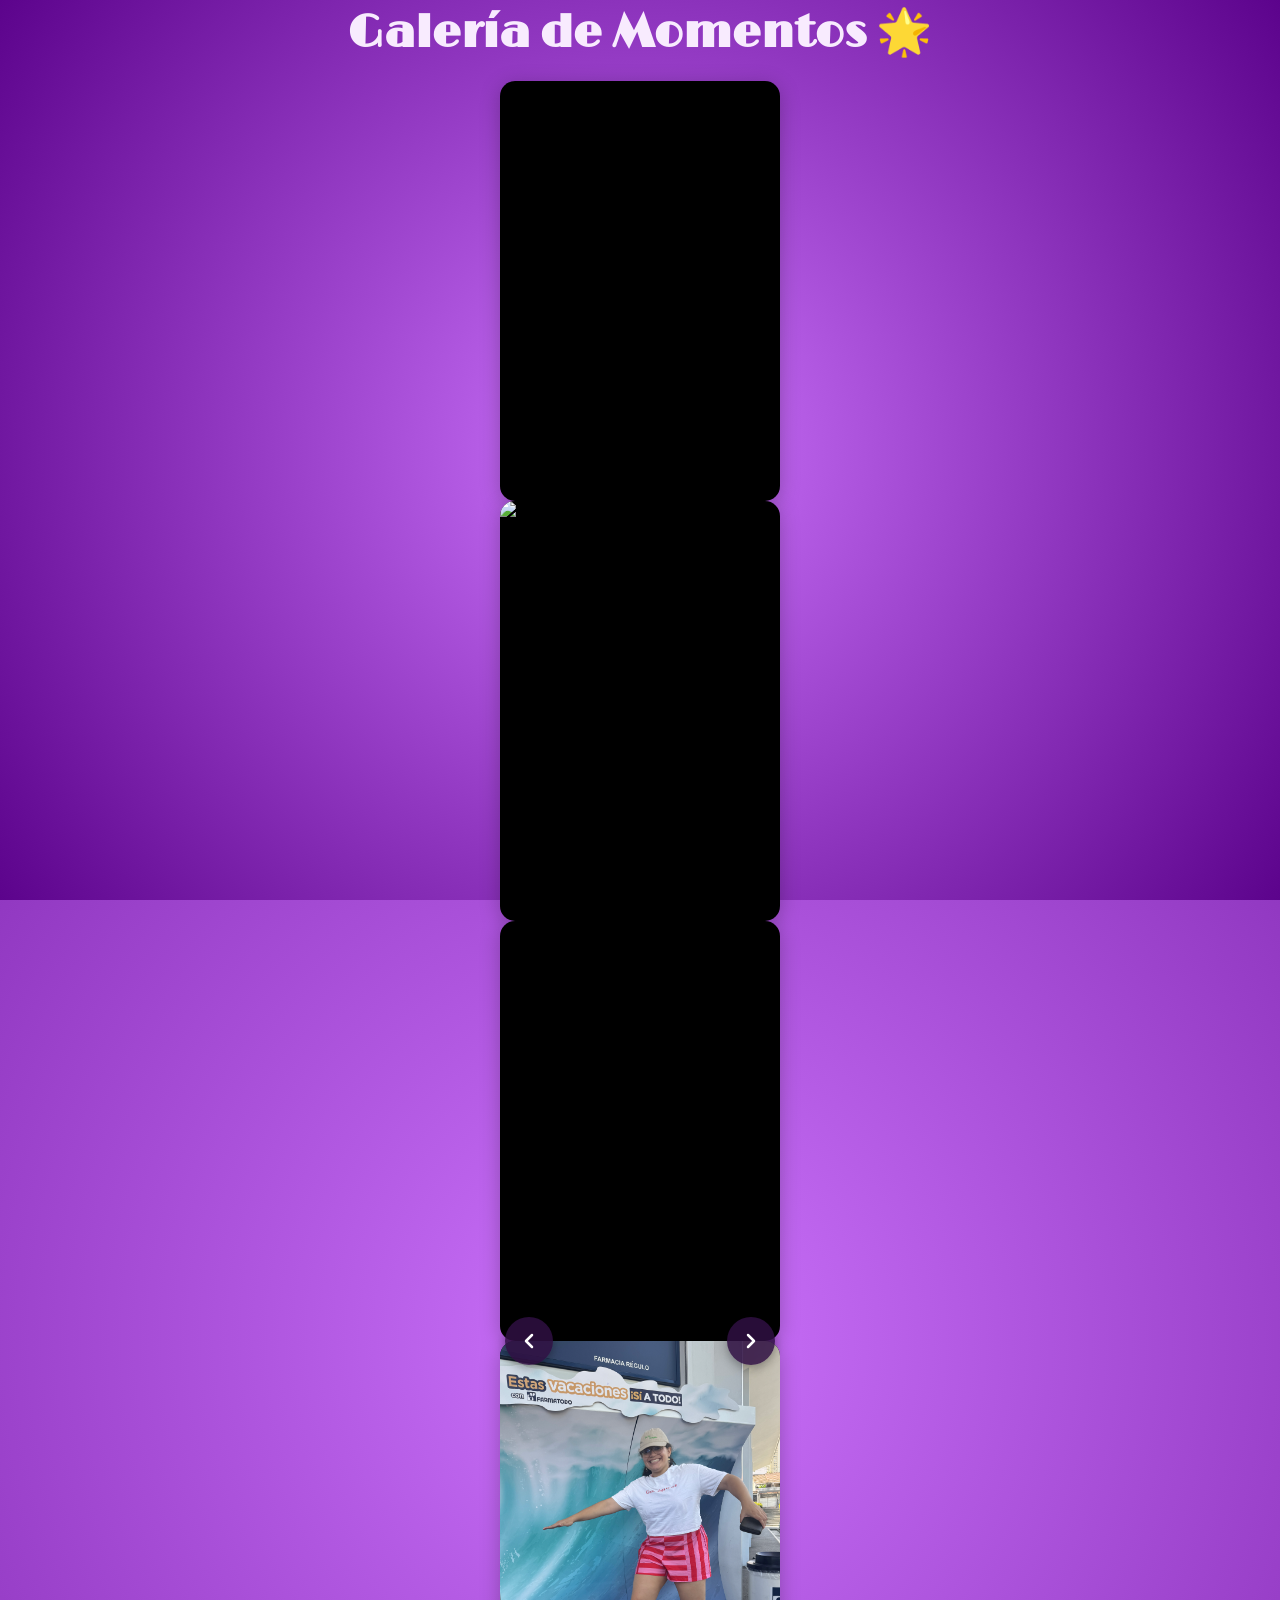
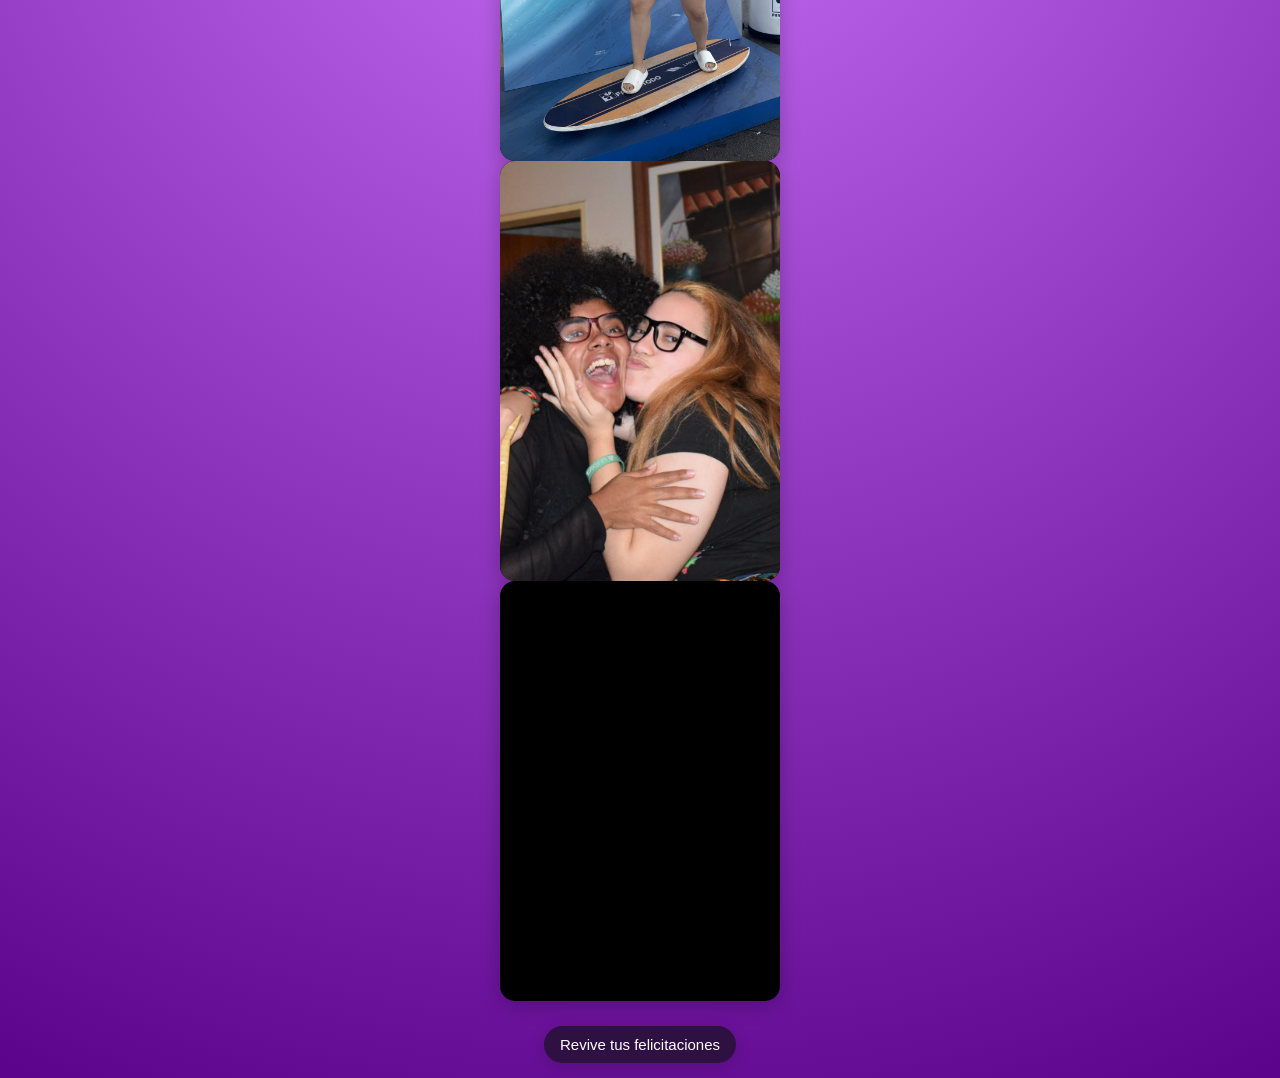
==== moments.html @ 4326b4b9 "Solving git issues" ====
<!DOCTYPE html>
<html lang="es">
<head>
    <meta charset="UTF-8">
    <meta name="viewport" content="width=device-width, initial-scale=1.0">
    <meta http-equiv="X-UA-Compatible" content="ie=edge">
    <title>Galería de Momentos</title>
    <link rel="icon" type="image/x-icon" href="./images/favicon.ico">
    <link rel="stylesheet" href="./moments.css">
    <link rel="stylesheet" href="https://cdnjs.cloudflare.com/ajax/libs/Swiper/8.4.5/swiper-bundle.min.css" />
    <style> @import url('https://fonts.googleapis.com/css2?family=Limelight&display=swap'); </style>
</head>
<body class="is-loading">
    
    <script>
        window.addEventListener('load', () => {
            document.body.classList.remove('is-loading');
        });
    </script>
    
    <div class="content-wrapper">
        
        <h1 style="color: #F8EBFE; font-size: 45px"> Galería de Momentos 🌟</h1>

        <section class="swiper-container">
            <div class="swiper">
                <div class="swiper-wrapper">
                    <div class="swiper-slide">
                        <div class="carousel-media-box">
                            <iframe src="https://drive.google.com/file/d/1t1-XrGapNKQg6aVFP9rqSNEHBasgJIp7/preview" allow="autoplay; encrypted-media" allowfullscreen></iframe>
                        </div>
                    </div>
                    <div class="swiper-slide">
                        <div class="carousel-media-box">
                            <img src="./images/16.png" alt="Mariana y Ana comiendo asquerositos">
                        </div>
                    </div>
                    <div class="swiper-slide">
                        <div class="carousel-media-box">
                            <iframe src="https://drive.google.com/file/d/1oIb1rQ8UBVKsOmzhSiz-_aAK8V_aGh0X/preview" allow="autoplay; encrypted-media" allowfullscreen></iframe>
                        </div>
                    </div>
                    <div class="swiper-slide">
                        <div class="carousel-media-box">
                            <img src="./images/13.JPG" alt="Mariana surfista">
                        </div>
                    </div>
                    <div class="swiper-slide">
                        <div class="carousel-media-box">
                            <img src="./images/8.jpeg" alt="Mariana y Carmen Secret Santa">
                        </div>
                    </div>
                    <div class="swiper-slide">
                        <div class="carousel-media-box">
                            <iframe src="https://drive.google.com/file/d/1ZJ1wVvkNLC_l5wqLK_90QdVGG_mYRRo7/preview" allow="autoplay; encrypted-media" allowfullscreen></iframe>
                        </div>
                    </div>
                </div>

                <div class="swiper-pagination"></div>
                
                <button class="custom-carousel-btn" type="button" id="swiperPrevBtn" aria-label="Anterior">
                    <svg width="24" height="24" viewBox="0 0 24 24" fill="none" stroke="#fff" stroke-width="2.5" stroke-linecap="round" stroke-linejoin="round"><polyline points="15 18 9 12 15 6"></polyline></svg>
                </button>
                <button class="custom-carousel-btn" type="button" id="swiperNextBtn" aria-label="Siguiente">
                    <svg width="24" height="24" viewBox="0 0 24 24" fill="none" stroke="#fff" stroke-width="2.5" stroke-linecap="round" stroke-linejoin="round"><polyline points="9 18 15 12 9 6"></polyline></svg>
                </button>
            </div>
        </section>

        <button id="back-to-gallery"> Revive tus felicitaciones </button>

    </div>

    <script>        
        const backButton = document.getElementById('back-to-gallery');
        
        backButton.addEventListener('click', () => {
            document.body.classList.add('fade-out');
            setTimeout(() => {
                window.location.href = "../gallery/gallery2.html"; 
            }, 1000);
        });
    </script>

    <script src="https://cdnjs.cloudflare.com/ajax/libs/Swiper/8.4.5/swiper-bundle.min.js"></script>

    <script>
        const swiper = new Swiper('.swiper', {
            effect: 'coverflow',
            grabCursor: true,
            centeredSlides: true,
            slidesPerView: 1, 
            coverflowEffect: {
                rotate: 0,
                stretch: 0,
                depth: 100,
                modifier: 2.5,
                slideShadows: false
            },
            direction: 'horizontal',
            loop: true,

            pagination: {
                el: '.swiper-pagination',
                clickable: true
            },
            navigation: {
                nextEl: '#swiperNextBtn',
                prevEl: '#swiperPrevBtn'
            },
            keyboard: {
                enabled: true
            },

            mousewheel: {
                thresholdDelta: 70
            },

            breakpoints: {
                560: {
                    slidesPerView: 1.5
                },
                768: {
                    slidesPerView: 2
                },
                1024: {
                    slidesPerView: 3
                }
            }
        });
    </script>
</body>
</html>
---- moments.css ----
body {
  background: #CC73FC;
  background: radial-gradient(circle, rgba(204, 115, 252, 1) 0%, rgba(92, 3, 140, 1) 100%, rgba(0, 0, 0, 1) 50%);
  display: flex;
  flex-direction: column;
  align-items: center;
  justify-content: center;
  min-height: 100vh; 
  margin: 0;
  font-family: 'Segoe UI', Tahoma, Geneva, Verdana, sans-serif;
  overflow-x: hidden; 
}

body::before {
  content: '';
  position: fixed;
  top: 0;
  left: 0;
  width: 100%;
  height: 100%;
  background: #CC73FC;
  background: radial-gradient(circle, rgba(204, 115, 252, 1) 0%, rgba(92, 3, 140, 1) 100%, rgba(0, 0, 0, 1) 50%);
  z-index: -1;
  opacity: 0; 
  transition: opacity 0.75s ease-in-out; 
}

body:not(.is-loading)::before {
  opacity: 1;
}

body.fade-out .content-wrapper {
  opacity: 0 !important;
  pointer-events: none;
}

.content-wrapper {
  width: 100%;
  display: flex;
  flex-direction: column;
  align-items: center;
  opacity: 0;
  transition: opacity 0.75s ease-in-out;
  pointer-events: none;
}

body:not(.is-loading) .content-wrapper {
  opacity: 1;
  pointer-events: auto;
}

h1 {
  font-family: 'Limelight', cursive;
  text-align: center;
  margin-top: 5px;
  margin-bottom: 20px;
}

#back-to-gallery {
  background-color: #2F1042;
  color: #ffffff;
  border: none;
  margin-top: 25px;
  margin-bottom: 15px;
  padding: 10px 16px;
  border-radius: 25px;
  cursor: pointer;
  font-size: 15px;
  box-shadow: 0 4px 15px rgba(47, 16, 66, 0.3);
  transition: transform 0.2s ease, background-color 0.2s;
}

#back-to-gallery:hover {
  transform: scale(1.05);
  background-color: #401759;
}

/* ========================
       CARRUSEL SWIPER
   ======================== */

   .swiper-container {
    display: flex;
    align-items: center;
    justify-content: center;
    padding: 0 10px;
}

.swiper {
    width: 100%;
    max-width: 900px;
    height: 450;
    border-radius: 8px;
    position: relative; /* Asegura el correcto comportamiento interno */
}

.swiper-slide {
    width: 100%;
    height: 100%;
    object-fit: cover;
    border-radius: 8px;
}

.swiper-pagination-bullet-active {
    background: #fff;
}
/* ============================================
        BOTONES LATERALES DE NAVEGACIÓN
   ============================================ */
.custom-carousel-btn {
  background-color: rgba(47, 16, 66, 0.85);
  border: none;
  width: 48px;
  height: 48px;
  border-radius: 50%;
  display: flex;
  align-items: center;
  justify-content: center;
  box-shadow: 0 4px 10px rgba(0, 0, 0, 0.3);
  transition: background-color 0.2s, transform 0.2s;
  flex-shrink: 0;
  cursor: pointer;

  position: absolute;
  top: 50%;
  transform: translateY(-50%);
  z-index: 10; /* Por encima de los videos */
}

/* Ubicación del botón izquierdo */
#swiperPrevBtn {
    left: 5px;
}

/* Ubicación del botón derecho */
#swiperNextBtn {
    right: 5px;
}

/* ============================
      CONTENEDOR DE IMAGENES
   ============================ */

   /* Contenedor multimedia exacto de tus archivos previos */
.carousel-media-box {
    width: 280px;   
    height: 420px;  
    margin: 0 auto; 
    border-radius: 15px;
    box-shadow: 0 4px 20px rgba(0, 0, 0, 0.25);
    overflow: hidden;
    background-color: #000000;
    position: relative; /* Clave para el posicionamiento absoluto del iframe */
    z-index: 1;
}

/* Las imágenes se adaptan estirándose a lo alto y recortando limpiamente los lados excedentes */
.carousel-media-box img {
    width: 100%;
    height: 100%;
    object-fit: cover;
    object-position: center; /* Asegura que el rostro/centro del video no se mueva */
    border: none;
    display: block;
}

/* Forzamos al iframe de Google Drive a expandirse al 100% real de la tarjeta */
.carousel-media-box iframe {
    position: absolute;
    top: 50%;
    left: 50%;
    width: 120%;
    height: 100%;
    transform: translate(-50%, -50%) scale(1.02); /* Lo centra matemáticamente en el eje X e Y */
    object-fit: cover; 
    border: none;
    display: block;
}
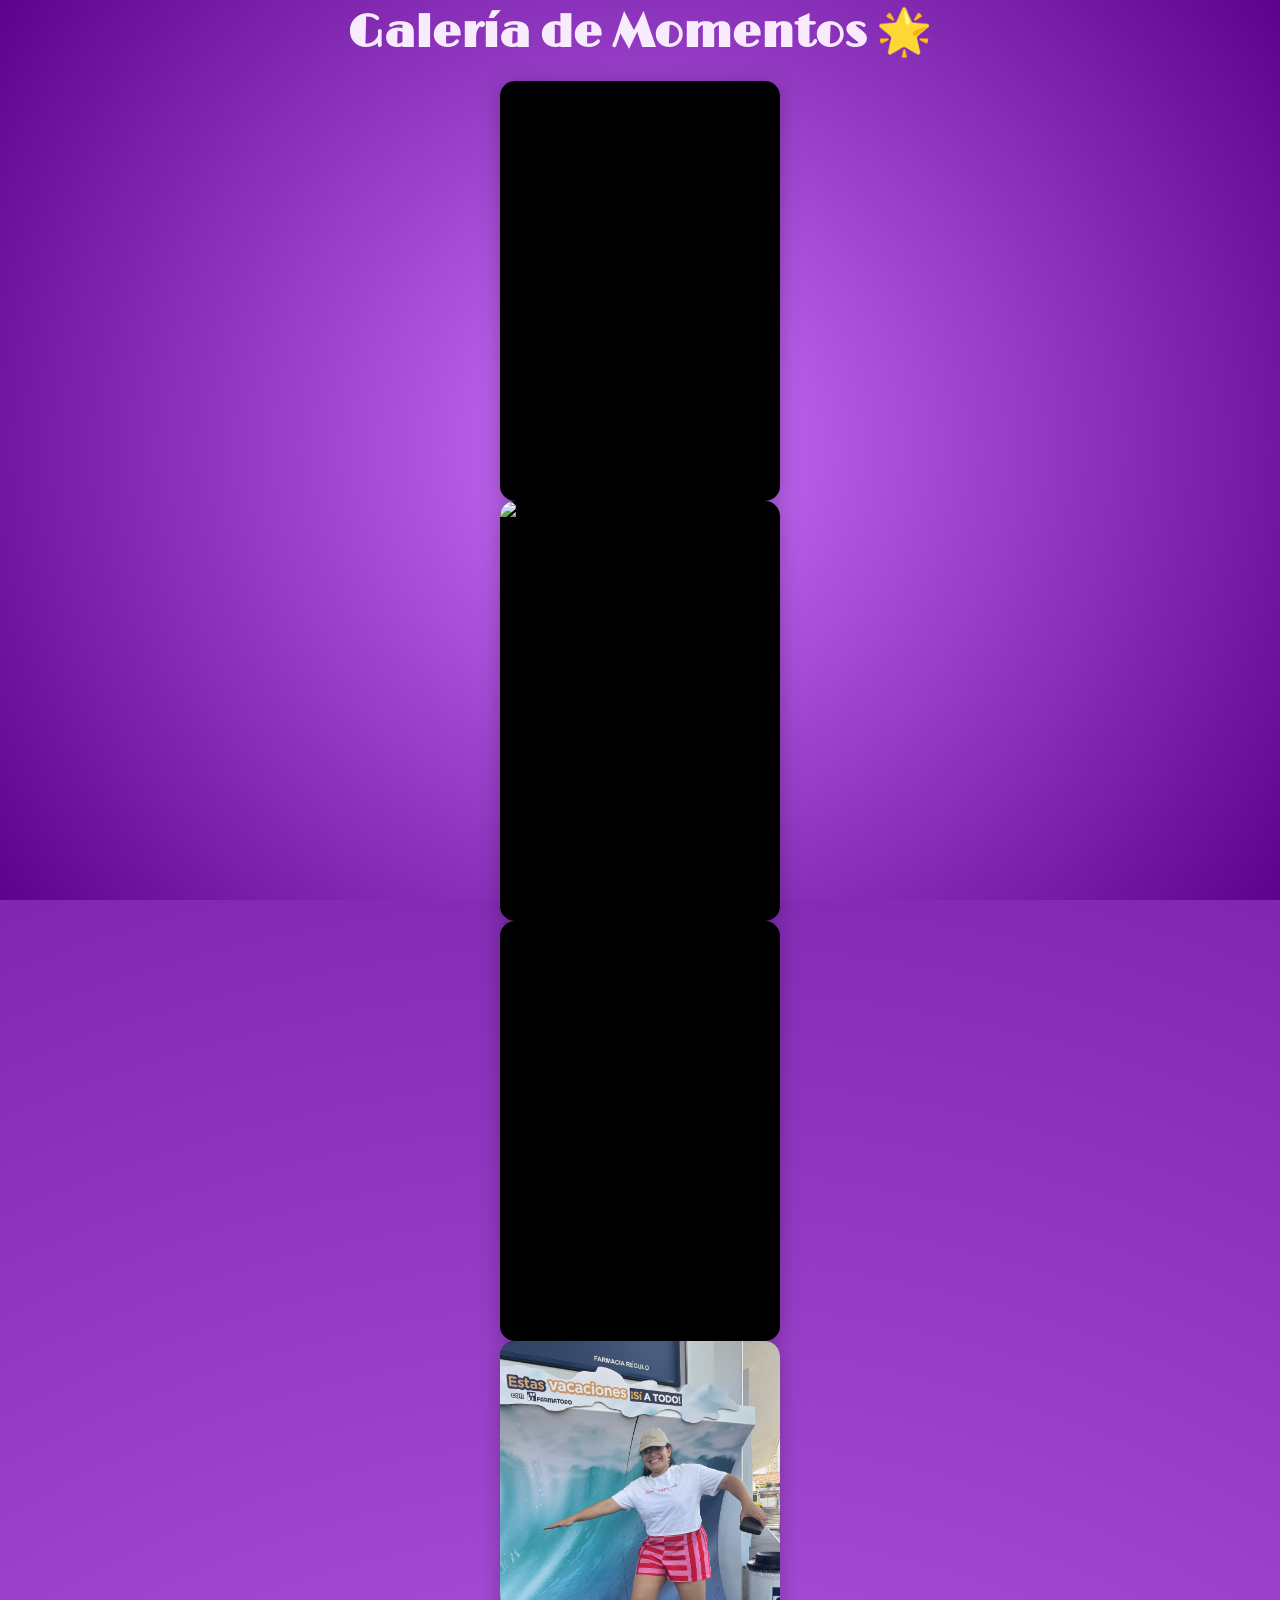
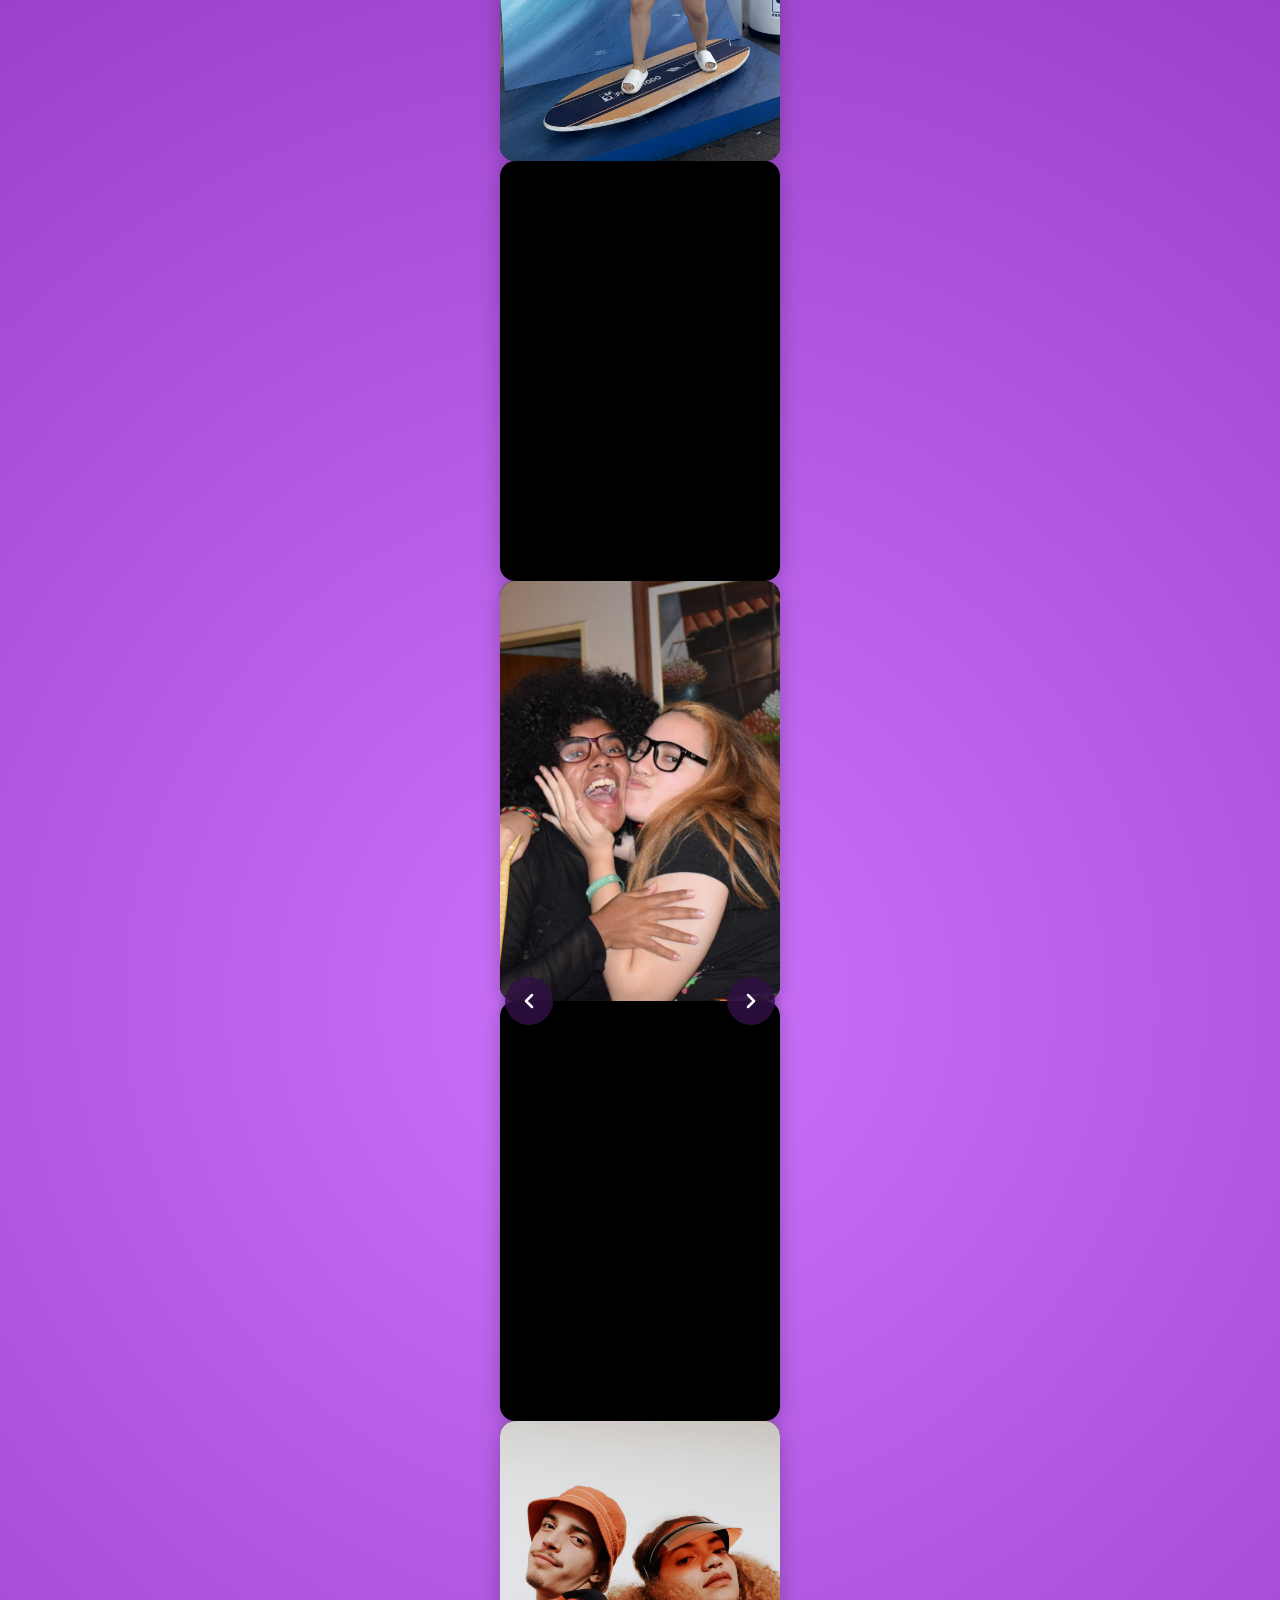
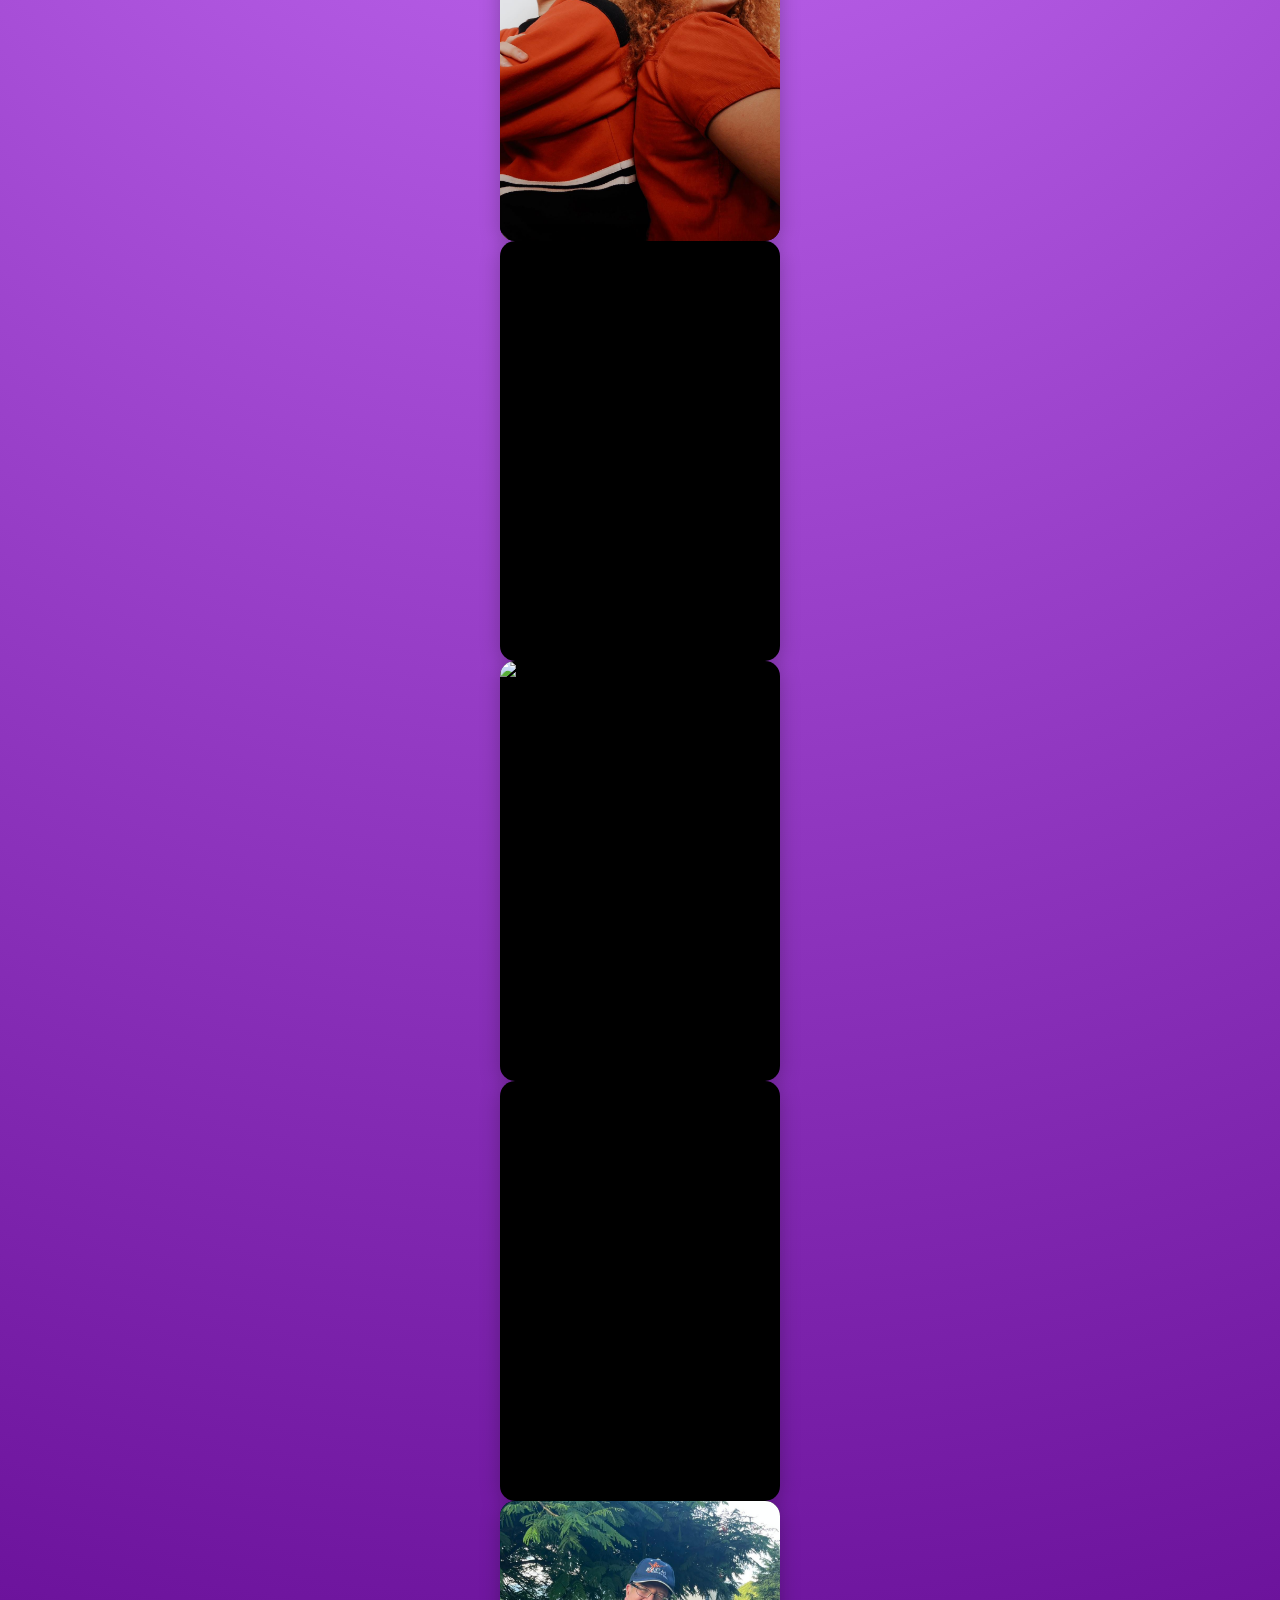
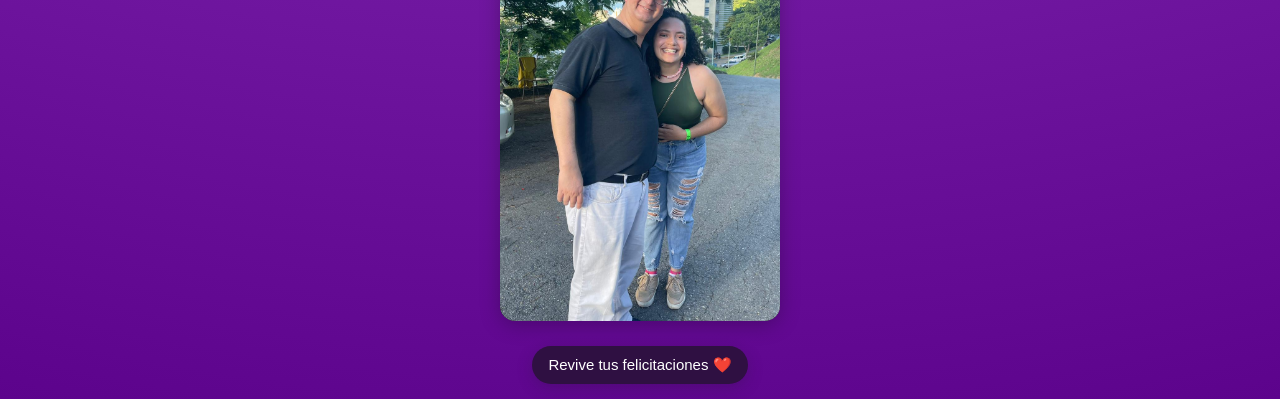
==== commit 237001ad: "Loaders y felicitaciones añadidas" ====
--- a/moments.html
+++ b/moments.html
@@ -11,6 +11,28 @@
     <style> @import url('https://fonts.googleapis.com/css2?family=Limelight&display=swap'); </style>
 </head>
 <body class="is-loading">
+
+    <div class="page-loader">
+        <div class="svg-loader-container">
+            <svg viewBox="0 0 100 150">
+                <g>
+                    <path d="M 50,100 A 1,1 0 0 1 50,0"/>
+                </g>
+                <g>
+                    <path d="M 50,75 A 1,1 0 0 0 50,-25"/>
+                </g>
+                <defs>
+                    <linearGradient id="gradient" x1="0%" y1="0%" x2="0%" y2="100%">
+                        <stop offset="0%" style="stop-color:#e3a812; stop-opacity:1" />
+                        <stop offset="25%" style="stop-color:#ffd86e; stop-opacity:1" />
+                        <stop offset="50%" style="stop-color:#F7E194; stop-opacity:1" />
+                        <stop offset="75%" style="stop-color:#ffd86e; stop-opacity:1" />
+                        <stop offset="100%" style="stop-color:#EDB21D; stop-opacity:1" />
+                    </linearGradient>
+                </defs>
+            </svg>
+        </div>
+    </div>    
     
     <script>
         window.addEventListener('load', () => {
@@ -27,7 +49,7 @@
                 <div class="swiper-wrapper">
                     <div class="swiper-slide">
                         <div class="carousel-media-box">
-                            <iframe src="https://drive.google.com/file/d/1t1-XrGapNKQg6aVFP9rqSNEHBasgJIp7/preview" allow="autoplay; encrypted-media" allowfullscreen></iframe>
+                            <iframe src="https://drive.google.com/file/d/1URwTdFll6g1K3EZnJbaC8zKCk4-IecYY/preview" allow="autoplay; encrypted-media" allowfullscreen></iframe>
                         </div>
                     </div>
                     <div class="swiper-slide">
@@ -37,7 +59,7 @@
                     </div>
                     <div class="swiper-slide">
                         <div class="carousel-media-box">
-                            <iframe src="https://drive.google.com/file/d/1oIb1rQ8UBVKsOmzhSiz-_aAK8V_aGh0X/preview" allow="autoplay; encrypted-media" allowfullscreen></iframe>
+                            <iframe src="https://drive.google.com/file/d/1Tu_i7RpoD4bnbwKd00FkkVaFbEJ33HzP/preview" allow="autoplay; encrypted-media" allowfullscreen></iframe>
                         </div>
                     </div>
                     <div class="swiper-slide">
@@ -47,12 +69,42 @@
                     </div>
                     <div class="swiper-slide">
                         <div class="carousel-media-box">
+                            <iframe src="https://drive.google.com/file/d/1v3bwVOLYm28wuX_X5PdW77dtIBV_w02Q/preview" allow="autoplay; encrypted-media" allowfullscreen></iframe>
+                        </div>
+                    </div>                    
+                    <div class="swiper-slide">
+                        <div class="carousel-media-box">
                             <img src="./images/8.jpeg" alt="Mariana y Carmen Secret Santa">
                         </div>
                     </div>
                     <div class="swiper-slide">
                         <div class="carousel-media-box">
-                            <iframe src="https://drive.google.com/file/d/1ZJ1wVvkNLC_l5wqLK_90QdVGG_mYRRo7/preview" allow="autoplay; encrypted-media" allowfullscreen></iframe>
+                            <iframe src="https://drive.google.com/file/d/1TEEdaHhWHrRqqUlFo4dHrnElQqN6ygXJ/preview" allow="autoplay; encrypted-media" allowfullscreen></iframe>
+                        </div>
+                    </div>
+                    <div class="swiper-slide">
+                        <div class="carousel-media-box">
+                            <img src="./images/14.jpeg" alt="Mariana y Andy">
+                        </div>
+                    </div>
+                    <div class="swiper-slide">
+                        <div class="carousel-media-box">
+                            <iframe src="https://drive.google.com/file/d/1Y0oxAq4fvm57_5OH5R0rIBBICwRBmtng/preview" allow="autoplay; encrypted-media" allowfullscreen></iframe>
+                        </div>
+                    </div>
+                    <div class="swiper-slide">
+                        <div class="carousel-media-box">
+                            <img src="./images/17.png" alt="Mariana cocinera">
+                        </div>
+                    </div>                    
+                    <div class="swiper-slide">
+                        <div class="carousel-media-box">
+                            <iframe src="https://drive.google.com/file/d/1c89sd_2pL4KFHdNm2z01sCbPLJ2I-q6-/preview" allow="autoplay; encrypted-media" allowfullscreen></iframe>
+                        </div>
+                    </div>
+                    <div class="swiper-slide">
+                        <div class="carousel-media-box">
+                            <img src="./images/20.jpeg" alt="Mariana y Rector">
                         </div>
                     </div>
                 </div>
@@ -68,7 +120,7 @@
             </div>
         </section>
 
-        <button id="back-to-gallery"> Revive tus felicitaciones </button>
+        <button id="back-to-gallery"> Revive tus felicitaciones ❤️ </button>
 
     </div>
 
@@ -78,7 +130,7 @@
         backButton.addEventListener('click', () => {
             document.body.classList.add('fade-out');
             setTimeout(() => {
-                window.location.href = "../gallery/gallery2.html"; 
+                window.location.href = "./sorpresa.html"; 
             }, 1000);
         });
     </script>
--- a/moments.css
+++ b/moments.css
@@ -75,6 +75,120 @@
   background-color: #401759;
 }
 
+/* ==========================================================================
+   NUEVO LOADER: LÍNEAS ESCALANDO (SVG OPTIMIZADO)
+   ========================================================================== */
+
+/* Variables CSS para controlar la estética fácilmente */
+:root {
+  --loader-duration: 2s;     /* Duración total del ciclo de animación */
+  --path-length: 157px;      /* Longitud exacta calculada del trazo SVG */
+}
+
+/* Pantalla completa del loader con el degradado de tu paleta original */
+.page-loader {
+  position: fixed;
+  top: 0;
+  left: 0;
+  width: 100vw;
+  height: 100vh;
+  background: #CC73FC; /* Tu fondo actual de moments.css */
+  background: radial-gradient(circle, rgba(204, 115, 252, 1) 0%, rgba(92, 3, 140, 1) 100%, rgba(0, 0, 0, 1) 50%);
+  z-index: 9999;
+  display: flex;
+  flex-direction: column;
+  align-items: center;
+  justify-content: center;
+  transition: opacity 0.6s ease, visibility 0.6s ease;
+  visibility: visible;
+  opacity: 1;
+}
+
+/* Contenedor del SVG para controlar el tamaño general del loader en pantalla */
+.svg-loader-container {
+  width: 120px;   /* Modifica este ancho si quieres el loader más grande o pequeño */
+  height: auto;
+}
+
+.svg-loader-container svg {
+  overflow: visible;
+  width: 100%;
+  height: 100%;
+}
+
+/* Animación de desplazamiento vertical en los grupos (<g>) */
+.svg-loader-container svg g {
+  animation: slide var(--loader-duration) linear infinite;
+}
+
+/* Control del segundo trazo (Desfase del delay: 2s / 4 = 0.5s) */
+.svg-loader-container svg g:nth-child(2) {
+  animation-delay: calc(var(--loader-duration) / 4);
+}
+
+.svg-loader-container svg g:nth-child(2) path {
+  animation-delay: calc(var(--loader-duration) / 4);
+  stroke-dasharray: 0px calc(var(--path-length) + 1px);
+  stroke-dashoffset: 1px;
+}
+
+/* Estilos de personalización estética de las líneas (Grosor y puntas) */
+.svg-loader-container svg path {
+  stroke: url(#gradient);   /* Vinculado al id del linearGradient del HTML */
+  stroke-width: 16px;       /* Grosor de las líneas (Ajústalo a tu gusto) */
+  stroke-linecap: round;    /* Bordes redondeados suaves */
+  fill: none;
+  stroke-dasharray: 0 var(--path-length);
+  stroke-dashoffset: 0;
+  animation: escalade var(--loader-duration) cubic-bezier(0.8, 0, 0.2, 1) infinite;
+}
+
+/* Texto debajo de las líneas animadas */
+.loader-text {
+  color: #F8EBFE;
+  font-family: 'Segoe UI', sans-serif;
+  margin-top: 30px;
+  font-size: 18px;
+  letter-spacing: 1px;
+  text-align: center;
+}
+
+/* Efecto Fade Out automático al terminar de cargar la web */
+body:not(.is-loading) .page-loader {
+  opacity: 0;
+  visibility: hidden;
+  pointer-events: none;
+}
+
+/* ==========================================================================
+   FOTOGRAMAS CLAVE (KEYFRAMES DE ANIMACIÓN)
+   ========================================================================== */
+
+@keyframes slide {
+  0% {
+    transform: translateY(-10px);
+  }
+  100% {
+    transform: translateY(90px);
+  }
+}
+
+@keyframes escalade {
+  0% {
+    stroke-dasharray: 0 var(--path-length);
+    stroke-dashoffset: 0;
+  }
+  50% {
+    stroke-dasharray: var(--path-length) var(--path-length);
+    stroke-dashoffset: 0;
+  }
+  100% {
+    stroke-dasharray: var(--path-length) var(--path-length);
+    /* Cálculo matemático nativo: -(157px - 1px) = -156px */
+    stroke-dashoffset: calc(-1 * (var(--path-length) - 1px));
+  }
+}
+
 /* ========================
        CARRUSEL SWIPER
    ======================== */
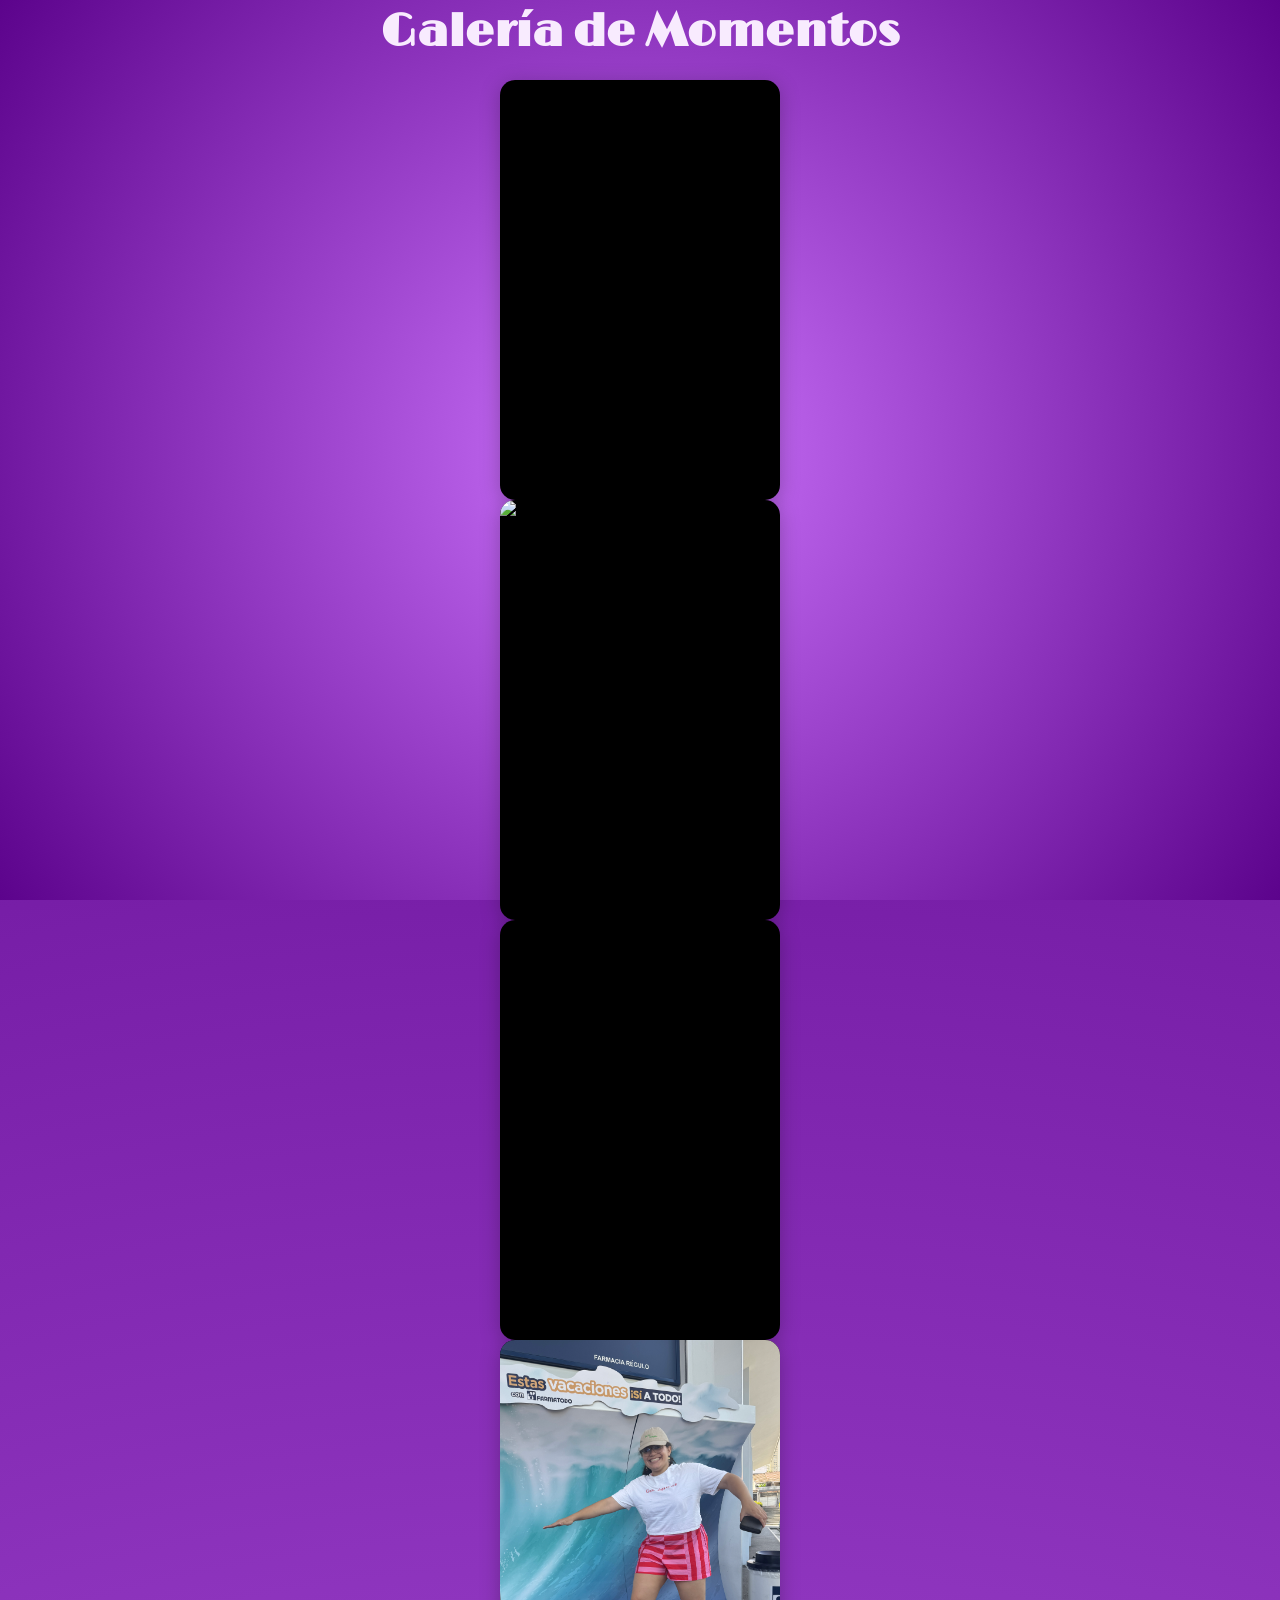
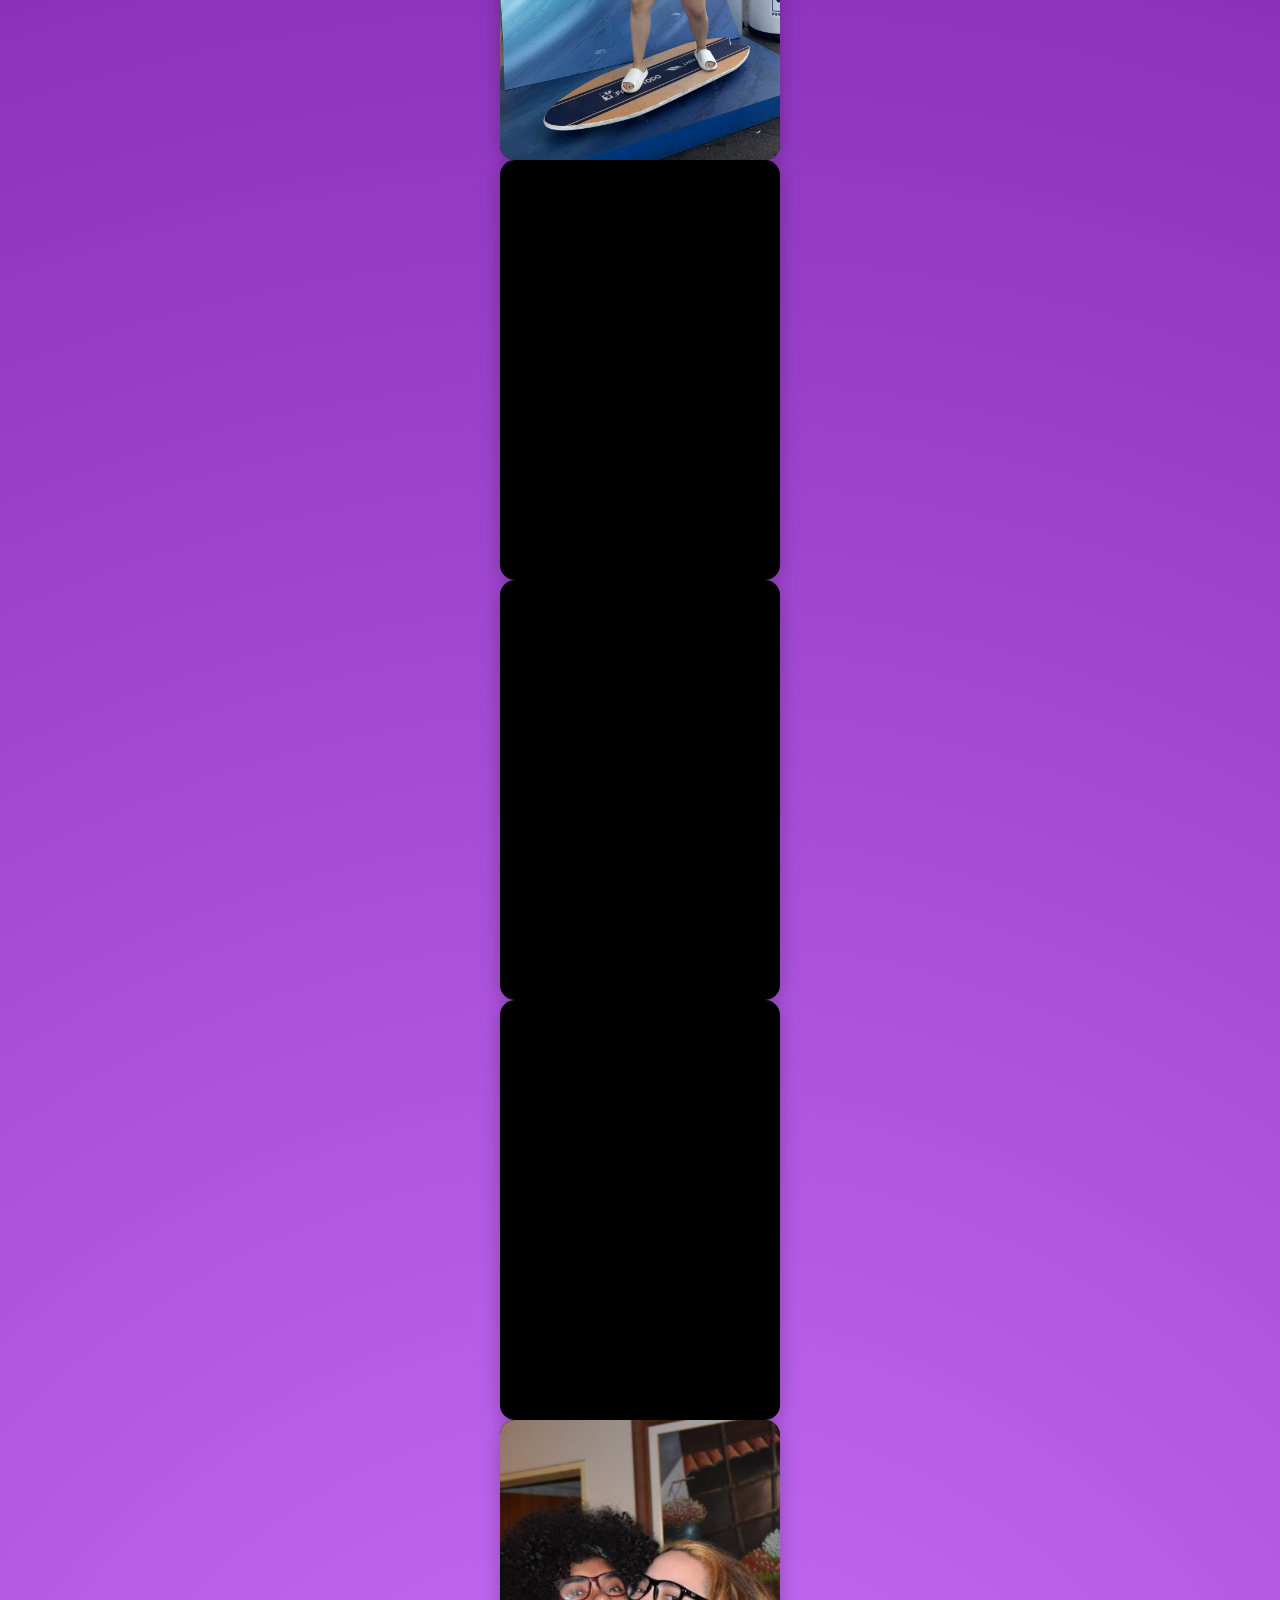
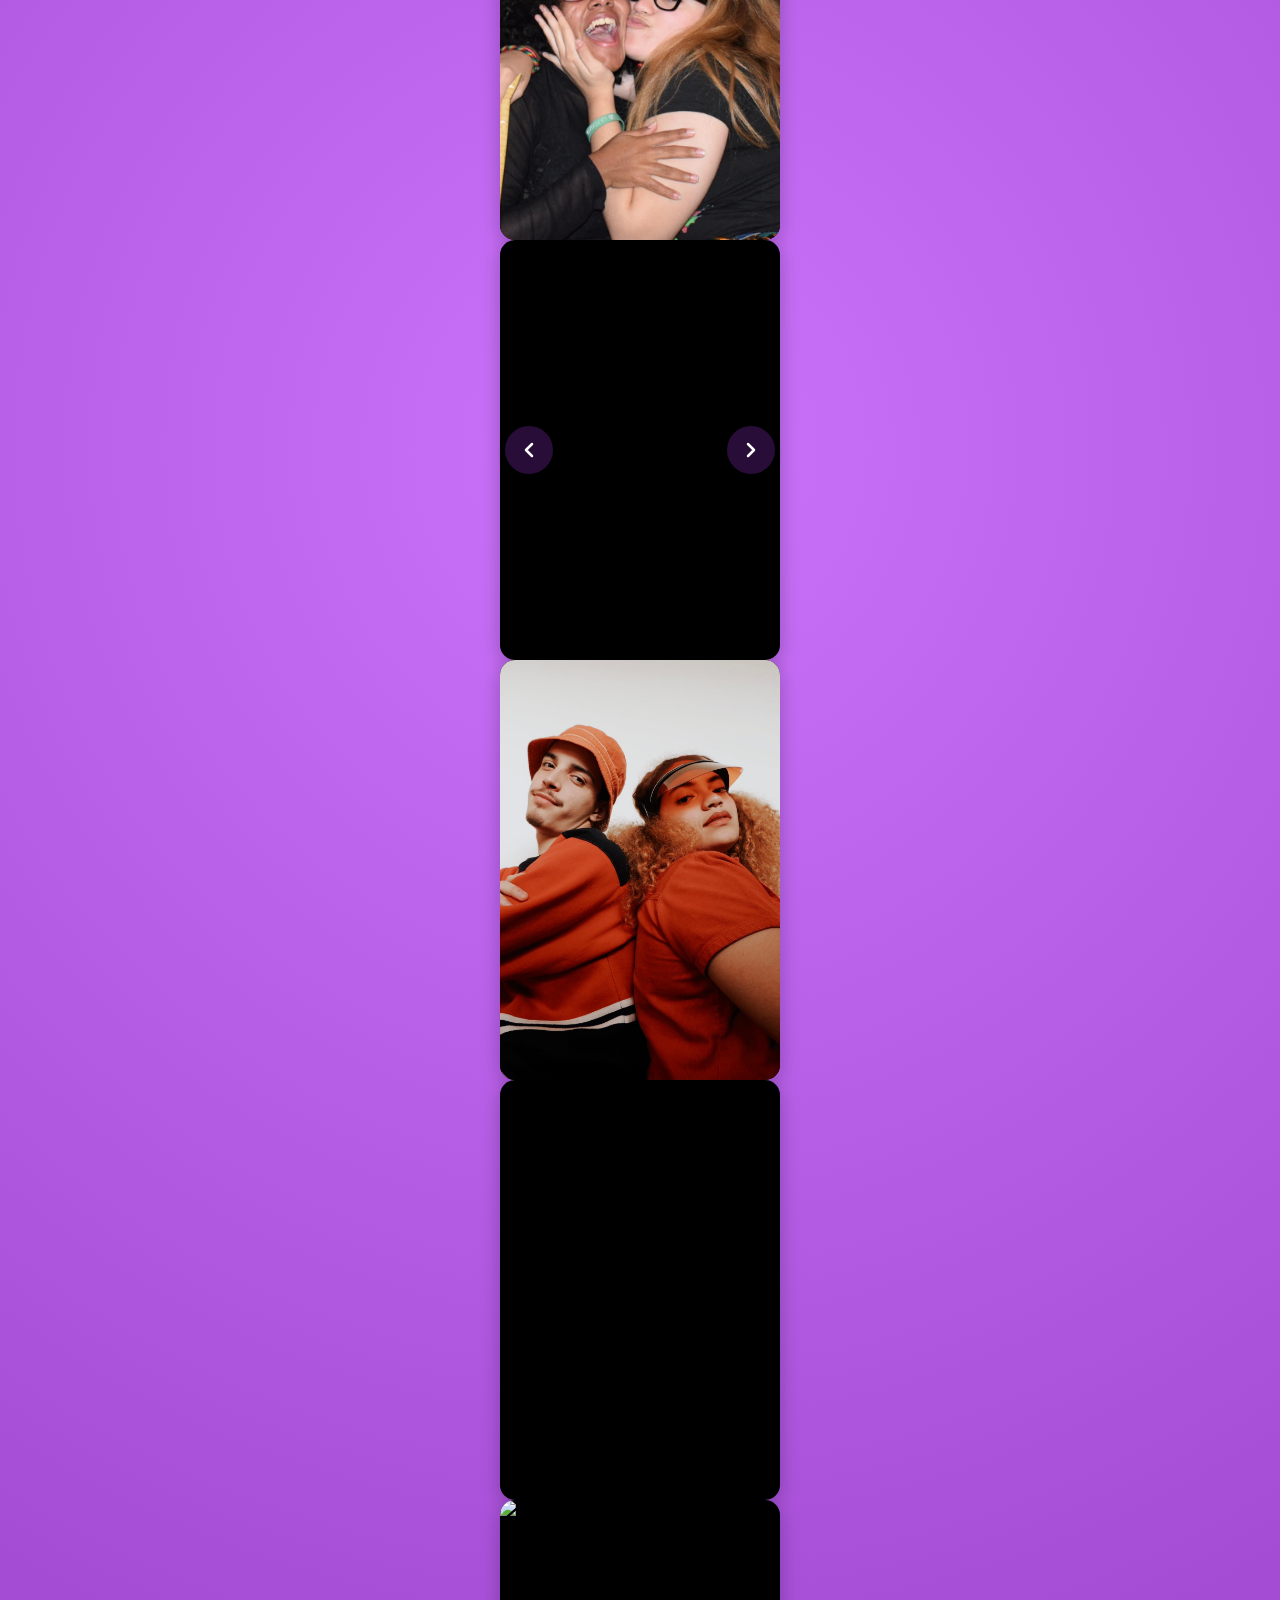
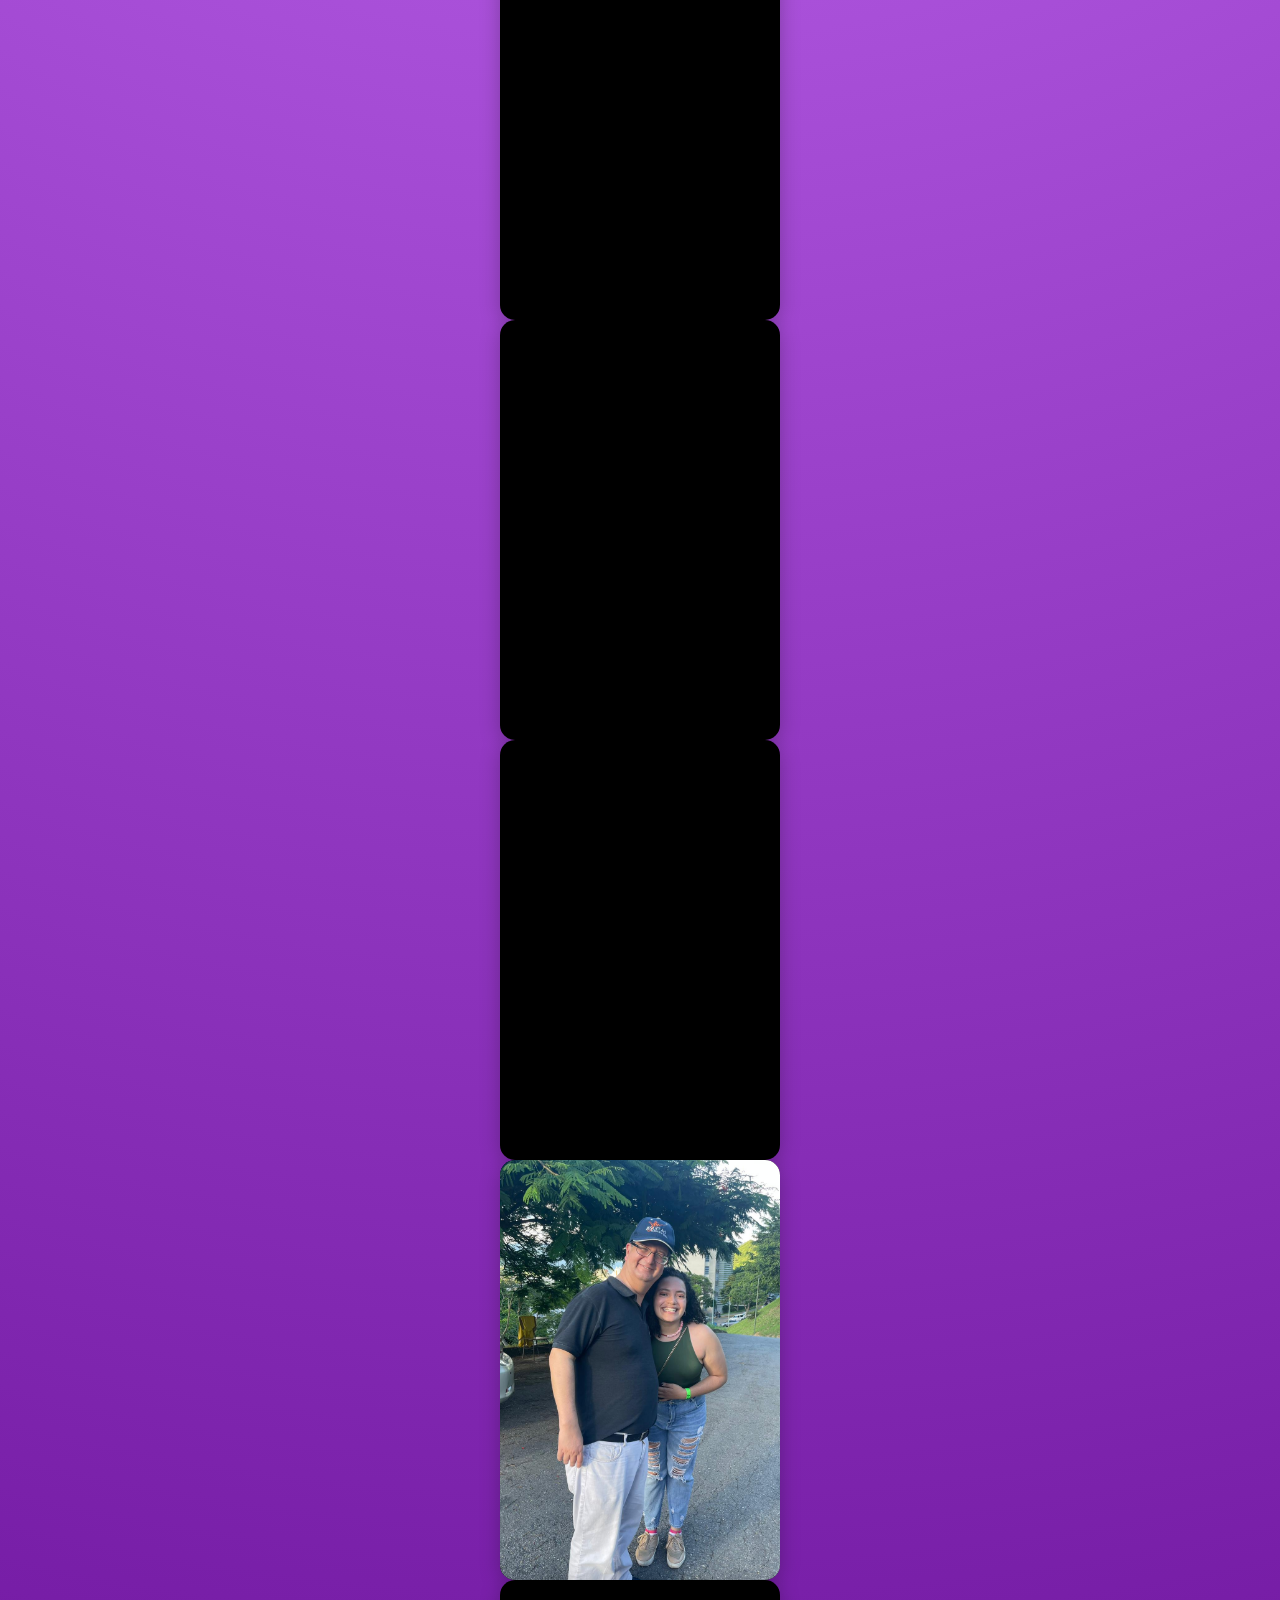
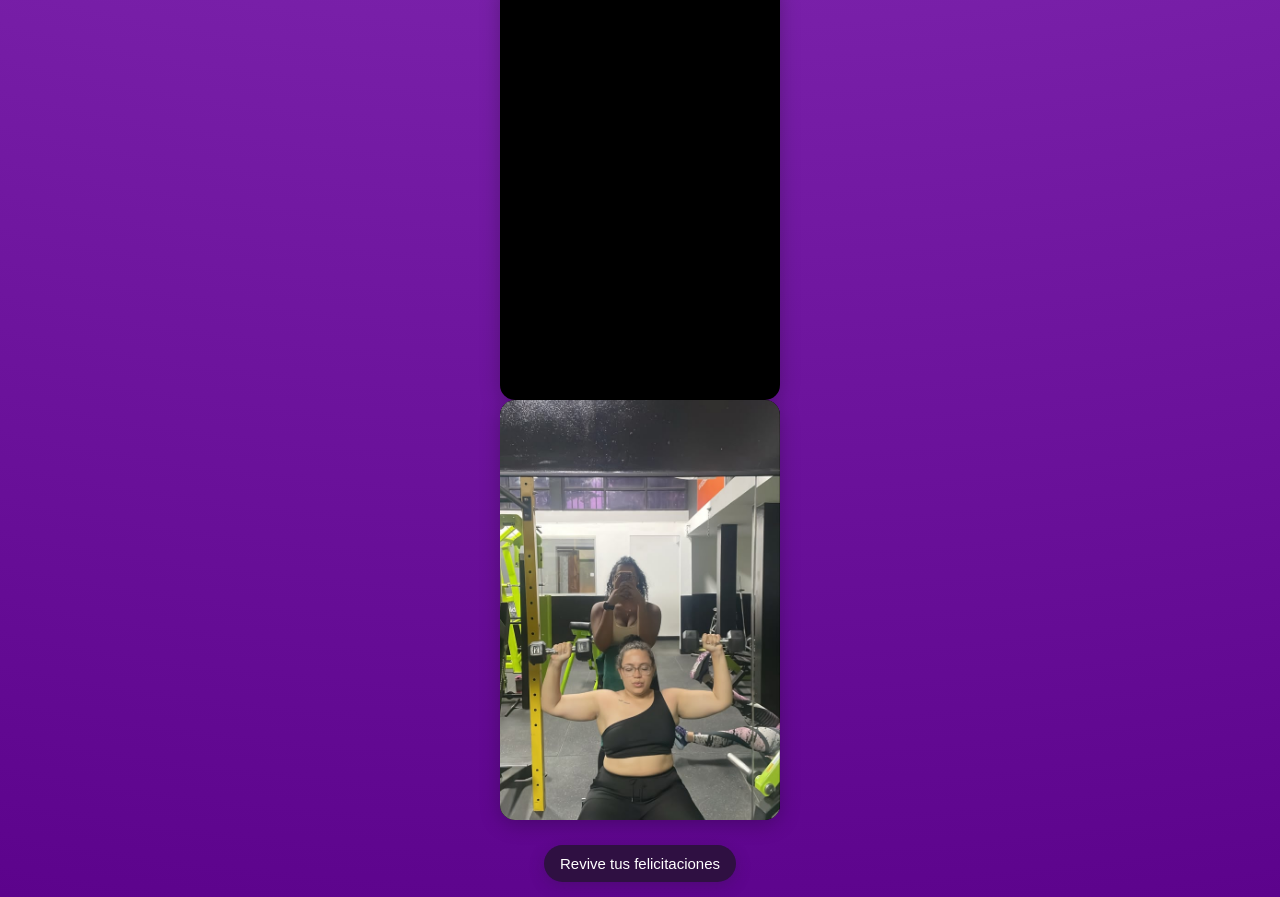
==== commit 997a5637: "Ajustes en Loaders y nuevas felicitaciones" ====
--- a/moments.html
+++ b/moments.html
@@ -13,26 +13,16 @@
 <body class="is-loading">
 
     <div class="page-loader">
-        <div class="svg-loader-container">
-            <svg viewBox="0 0 100 150">
-                <g>
-                    <path d="M 50,100 A 1,1 0 0 1 50,0"/>
-                </g>
-                <g>
-                    <path d="M 50,75 A 1,1 0 0 0 50,-25"/>
-                </g>
-                <defs>
-                    <linearGradient id="gradient" x1="0%" y1="0%" x2="0%" y2="100%">
-                        <stop offset="0%" style="stop-color:#e3a812; stop-opacity:1" />
-                        <stop offset="25%" style="stop-color:#ffd86e; stop-opacity:1" />
-                        <stop offset="50%" style="stop-color:#F7E194; stop-opacity:1" />
-                        <stop offset="75%" style="stop-color:#ffd86e; stop-opacity:1" />
-                        <stop offset="100%" style="stop-color:#EDB21D; stop-opacity:1" />
-                    </linearGradient>
-                </defs>
-            </svg>
+        <div class="gift-container">
+            <div class="gift-box">
+                <div class="gift-lid"></div>
+                <div class="gift-ribbon-v"></div>
+                <div class="gift-ribbon-h"></div>
+                <div class="gift-bow"></div>
+            </div>
+            <div class="gift-shadow"></div>
         </div>
-    </div>    
+    </div>
     
     <script>
         window.addEventListener('load', () => {
@@ -42,7 +32,7 @@
     
     <div class="content-wrapper">
         
-        <h1 style="color: #F8EBFE; font-size: 45px"> Galería de Momentos 🌟</h1>
+        <h1 style="color: #F8EBFE; font-size: 45px"> Galería de Momentos</h1>
 
         <section class="swiper-container">
             <div class="swiper">
@@ -69,6 +59,16 @@
                     </div>
                     <div class="swiper-slide">
                         <div class="carousel-media-box">
+                            <iframe src="https://drive.google.com/file/d/1HZDUorFh01e-KLXepg9YQ_DjstXa9ahq/preview" allow="autoplay; encrypted-media" allowfullscreen></iframe>
+                        </div>
+                    </div>                    
+                    <div class="swiper-slide">
+                        <div class="carousel-media-box">
+                            <iframe src="https://drive.google.com/file/d/1E1haKSXeovoiEaLWTxD3UqHRDCF0gtWR/preview" allow="autoplay; encrypted-media" allowfullscreen></iframe>
+                        </div>
+                    </div>  
+                    <div class="swiper-slide">
+                        <div class="carousel-media-box">
                             <iframe src="https://drive.google.com/file/d/1v3bwVOLYm28wuX_X5PdW77dtIBV_w02Q/preview" allow="autoplay; encrypted-media" allowfullscreen></iframe>
                         </div>
                     </div>                    
@@ -104,9 +104,24 @@
                     </div>
                     <div class="swiper-slide">
                         <div class="carousel-media-box">
+                            <iframe src="https://drive.google.com/file/d/1WEnxkBUhRg5qMfva993dVtJYhDZTZsyJ/preview" allow="autoplay; encrypted-media" allowfullscreen></iframe>
+                        </div>
+                    </div>                    
+                    <div class="swiper-slide">
+                        <div class="carousel-media-box">
                             <img src="./images/20.jpeg" alt="Mariana y Rector">
                         </div>
                     </div>
+                    <div class="swiper-slide">
+                        <div class="carousel-media-box">
+                            <iframe src="https://drive.google.com/file/d/1s_f_HGmyUmSSGRRmanNpiDWNtb4zt8pn/preview" allow="autoplay; encrypted-media" allowfullscreen></iframe>
+                        </div>
+                    </div>                    
+                    <div class="swiper-slide">
+                        <div class="carousel-media-box">
+                            <img src="./images/15.jpeg" alt="Mariana y Ariana training">
+                        </div>
+                    </div>                    
                 </div>
 
                 <div class="swiper-pagination"></div>
@@ -120,7 +135,7 @@
             </div>
         </section>
 
-        <button id="back-to-gallery"> Revive tus felicitaciones ❤️ </button>
+        <button id="back-to-gallery"> Revive tus felicitaciones </button>
 
     </div>
 
--- a/moments.css
+++ b/moments.css
@@ -39,16 +39,8 @@
   display: flex;
   flex-direction: column;
   align-items: center;
-  opacity: 0;
   transition: opacity 0.75s ease-in-out;
-  pointer-events: none;
-}
-
-body:not(.is-loading) .content-wrapper {
-  opacity: 1;
-  pointer-events: auto;
-}
-
+}
 h1 {
   font-family: 'Limelight', cursive;
   text-align: center;
@@ -74,25 +66,17 @@
   transform: scale(1.05);
   background-color: #401759;
 }
-
 /* ==========================================================================
-   NUEVO LOADER: LÍNEAS ESCALANDO (SVG OPTIMIZADO)
+   LOADER CAJA DE REGALO VIBRANTE (CSS PURO)
    ========================================================================== */
 
-/* Variables CSS para controlar la estética fácilmente */
-:root {
-  --loader-duration: 2s;     /* Duración total del ciclo de animación */
-  --path-length: 157px;      /* Longitud exacta calculada del trazo SVG */
-}
-
-/* Pantalla completa del loader con el degradado de tu paleta original */
 .page-loader {
   position: fixed;
   top: 0;
   left: 0;
   width: 100vw;
   height: 100vh;
-  background: #CC73FC; /* Tu fondo actual de moments.css */
+  background: #CC73FC;
   background: radial-gradient(circle, rgba(204, 115, 252, 1) 0%, rgba(92, 3, 140, 1) 100%, rgba(0, 0, 0, 1) 50%);
   z-index: 9999;
   display: flex;
@@ -104,56 +88,111 @@
   opacity: 1;
 }
 
-/* Contenedor del SVG para controlar el tamaño general del loader en pantalla */
-.svg-loader-container {
-  width: 120px;   /* Modifica este ancho si quieres el loader más grande o pequeño */
-  height: auto;
-}
-
-.svg-loader-container svg {
-  overflow: visible;
-  width: 100%;
-  height: 100%;
-}
-
-/* Animación de desplazamiento vertical en los grupos (<g>) */
-.svg-loader-container svg g {
-  animation: slide var(--loader-duration) linear infinite;
-}
-
-/* Control del segundo trazo (Desfase del delay: 2s / 4 = 0.5s) */
-.svg-loader-container svg g:nth-child(2) {
-  animation-delay: calc(var(--loader-duration) / 4);
-}
-
-.svg-loader-container svg g:nth-child(2) path {
-  animation-delay: calc(var(--loader-duration) / 4);
-  stroke-dasharray: 0px calc(var(--path-length) + 1px);
-  stroke-dashoffset: 1px;
-}
-
-/* Estilos de personalización estética de las líneas (Grosor y puntas) */
-.svg-loader-container svg path {
-  stroke: url(#gradient);   /* Vinculado al id del linearGradient del HTML */
-  stroke-width: 16px;       /* Grosor de las líneas (Ajústalo a tu gusto) */
-  stroke-linecap: round;    /* Bordes redondeados suaves */
-  fill: none;
-  stroke-dasharray: 0 var(--path-length);
-  stroke-dashoffset: 0;
-  animation: escalade var(--loader-duration) cubic-bezier(0.8, 0, 0.2, 1) infinite;
-}
-
-/* Texto debajo de las líneas animadas */
-.loader-text {
-  color: #F8EBFE;
-  font-family: 'Segoe UI', sans-serif;
-  margin-top: 30px;
-  font-size: 18px;
-  letter-spacing: 1px;
-  text-align: center;
-}
-
-/* Efecto Fade Out automático al terminar de cargar la web */
+/* Contenedor principal de la animación */
+.gift-container {
+  position: relative;
+  transform: scale(1.5);
+  width: 100px;
+  height: 120px;
+  animation: gift-bounce 1.2s infinite ease-in-out;
+}
+
+/* Cuerpo de la caja */
+.gift-box {
+  position: absolute;
+  bottom: 0;
+  width: 100px;
+  height: 90px;
+  background-color: #FBD960;
+  border-radius: 0 0 8px 8px;
+  animation: gift-pressure 0.6s infinite ease-in-out alternate;
+  transform-origin: bottom center;
+}
+
+/* Tapa de la caja */
+.gift-lid {
+  position: absolute;
+  top: -15px;
+  left: -5px;
+  width: 110px;
+  height: 20px;
+  background-color: #FCCC22;
+  border-radius: 4px;
+  box-shadow: 0 4px 6px rgba(0, 0, 0, 0.15);
+}
+
+/* Listón Vertical */
+.gift-ribbon-v {
+  position: absolute;
+  top: -15px;
+  left: 42px;
+  width: 16px;
+  height: 105px;
+  background-color: #C4321C; 
+}
+
+/* Listón Horizontal */
+.gift-ribbon-h {
+  position: absolute;
+  top: 35px;
+  left: 0;
+  width: 100px;
+  height: 16px;
+  background-color: #C4321C;
+}
+
+/* Moño de la caja (Estilo minimalista) */
+.gift-bow {
+  position: absolute;
+  top: -40px;        /* Bajado ligeramente para que asiente perfecto en la tapa */
+  left: 50%;
+  transform: translateX(-50%); 
+  width: 90px;       /* Agrandado de 60px a 90px para dar el aspecto del emoji */
+  height: 40px;
+  z-index: 5;
+  
+  /* NUEVO: Contenedor para alinear los pseudo-elementos sin el nudo central */
+  display: flex;
+  justify-content: space-between;
+}
+
+/* Orejas infladas del lazo (Sin Relleno, Borde Grueso Rojo) */
+.gift-bow::before, 
+.gift-bow::after {
+  content: '';
+  position: relative;
+  width: 50px;
+  height: 40px;
+  background-color: transparent; 
+  border: 11px solid #b32e19; 
+  box-sizing: border-box; 
+}
+
+/* Oreja izquierda inflada (Solo Borde) */
+.gift-bow::before {
+  border-radius: 70% 60% 30% 60%;
+  transform: rotate(-10deg);
+}
+
+/* Oreja derecha inflada (Solo Borde) */
+.gift-bow::after {
+  border-radius: 60% 70% 60% 30%;
+  transform: rotate(10deg);
+}
+
+/* Sombra dinámica en el suelo */
+.gift-shadow {
+  position: absolute;
+  bottom: -15px;
+  left: 10px;
+  width: 80px;
+  height: 10px;
+  background: rgba(0, 0, 0, 0.4);
+  border-radius: 50%;
+  animation: shadow-scale 1.2s infinite ease-in-out;
+}
+
+/* Desvanecimiento al cargar la web */
 body:not(.is-loading) .page-loader {
   opacity: 0;
   visibility: hidden;
@@ -161,34 +200,38 @@
 }
 
 /* ==========================================================================
-   FOTOGRAMAS CLAVE (KEYFRAMES DE ANIMACIÓN)
+   ANIMACIONES (EFECTO BUMPS & EXPLOSIÓN DE PRESIÓN)
    ========================================================================== */
 
-@keyframes slide {
-  0% {
-    transform: translateY(-10px);
+/* 1. Animación de balanceo y saltos constantes */
+@keyframes gift-bounce {
+  0%, 100% { transform: translateY(0) rotate(0deg); }
+  25% { transform: translateY(-15px) rotate(-3deg); }
+  50% { transform: translateY(0) rotate(0deg); }
+  75% { transform: translateY(-15px) rotate(3deg); }
+}
+
+/* 2. El efecto clave: Compresión, estiramiento y sacudidas laterales (Bumps) */
+@keyframes gift-pressure {
+  0% { 
+    transform: scaleX(1) scaleY(1) skewX(0deg); 
   }
-  100% {
-    transform: translateY(90px);
+  30% { 
+    transform: scaleX(1.08) scaleY(0.92) skewX(-4deg); /* Se ensancha de golpe */
   }
-}
-
-@keyframes escalade {
-  0% {
-    stroke-dasharray: 0 var(--path-length);
-    stroke-dashoffset: 0;
+  60% { 
+    transform: scaleX(0.93) scaleY(1.08) skewX(4deg);  /* Se estira simulando presión interna */
   }
-  50% {
-    stroke-dasharray: var(--path-length) var(--path-length);
-    stroke-dashoffset: 0;
+  100% { 
+    transform: scaleX(1.05) scaleY(0.95) skewX(0deg); 
   }
-  100% {
-    stroke-dasharray: var(--path-length) var(--path-length);
-    /* Cálculo matemático nativo: -(157px - 1px) = -156px */
-    stroke-dashoffset: calc(-1 * (var(--path-length) - 1px));
-  }
-}
-
+}
+
+/* 3. La sombra acompaña al regalo encogiéndose cuando sube */
+@keyframes shadow-scale {
+  0%, 50%, 100% { transform: scale(1); opacity: 1; }
+  25%, 75% { transform: scale(0.7); opacity: 0.5; filter: blur(2px); }
+}
 /* ========================
        CARRUSEL SWIPER
    ======================== */
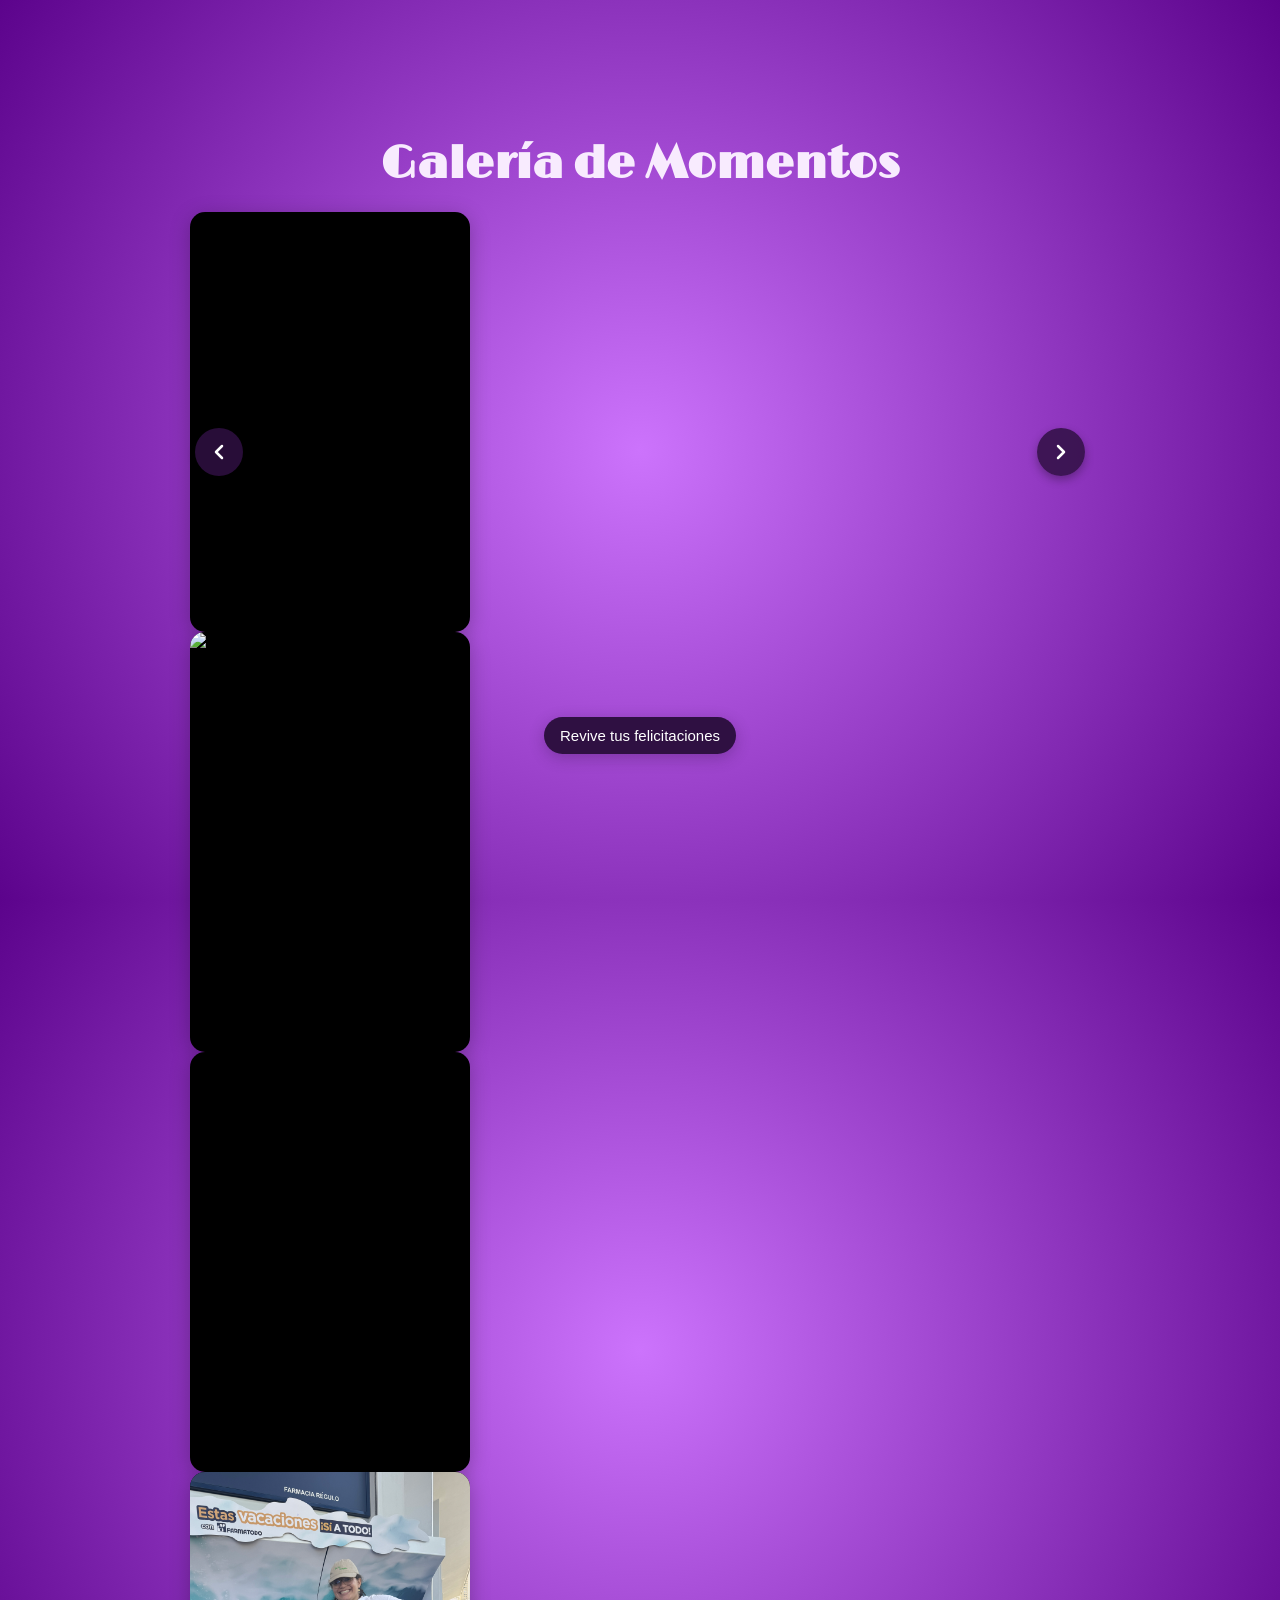
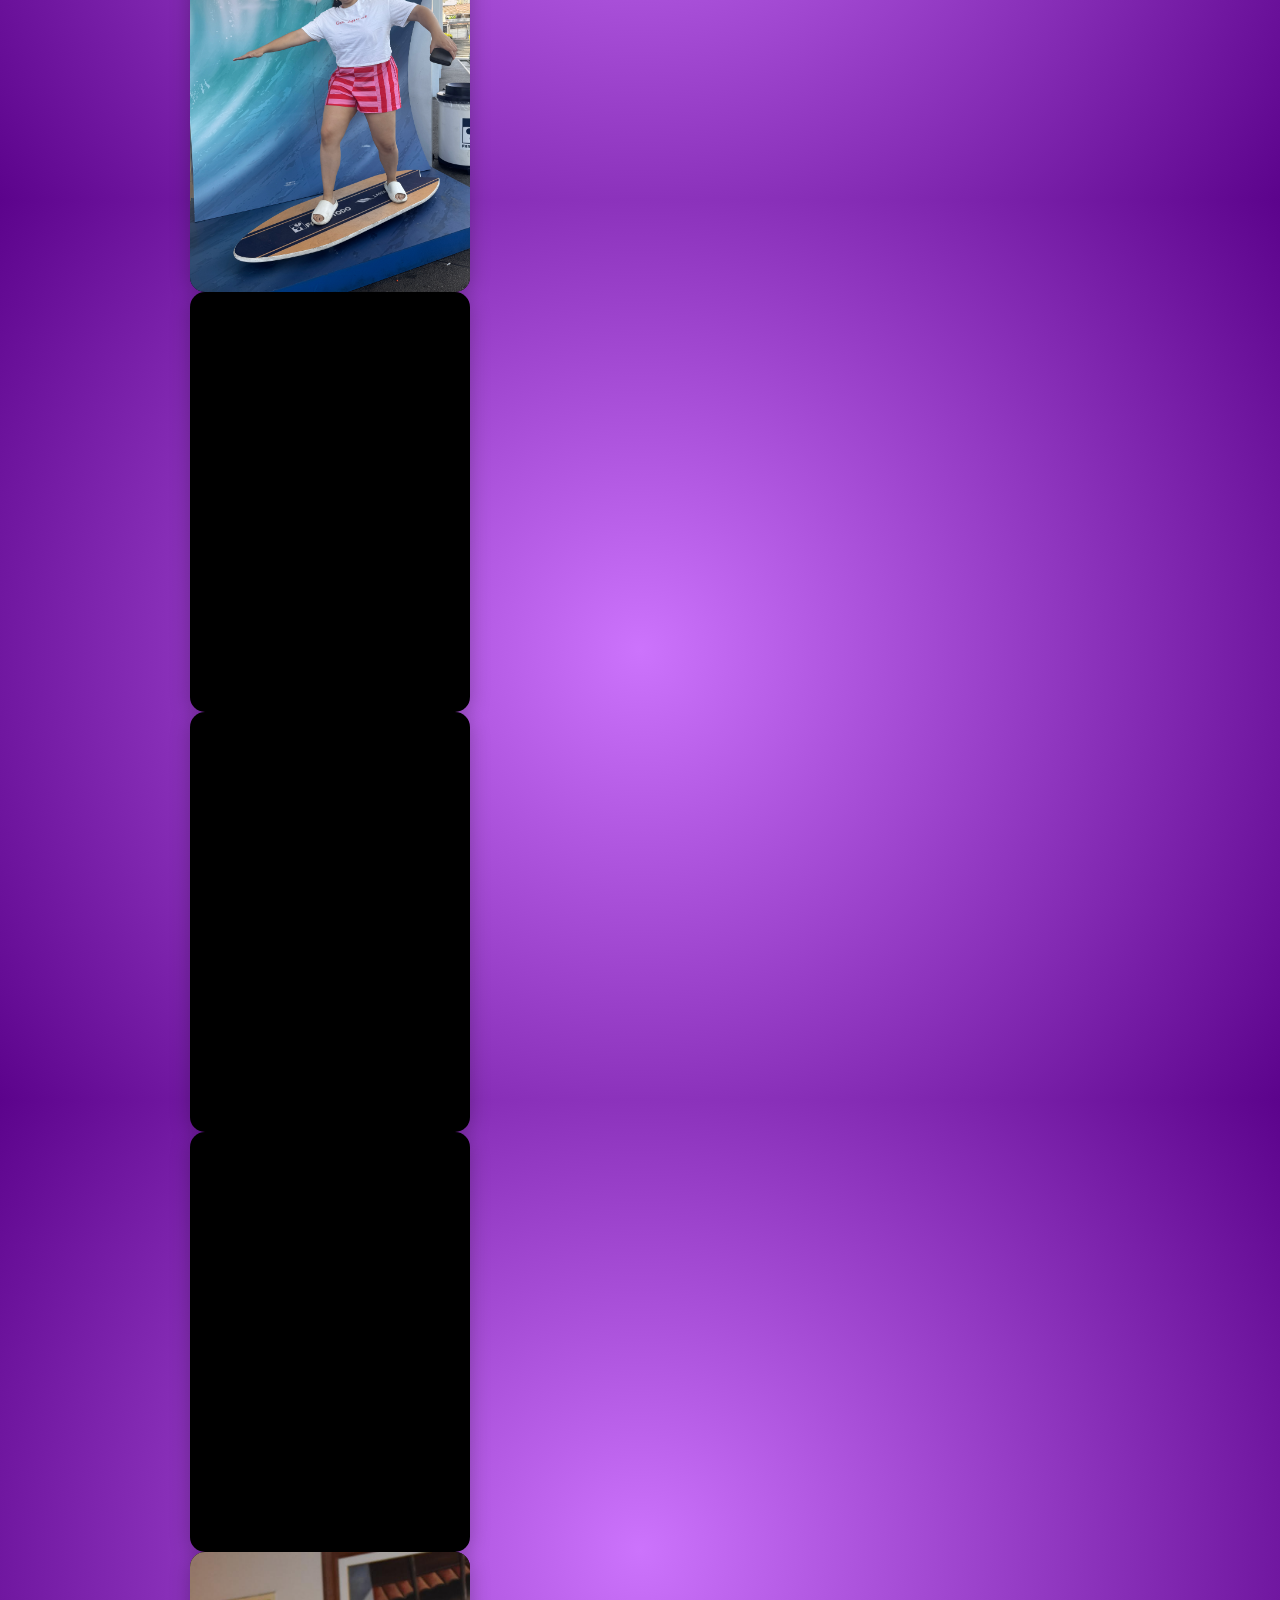
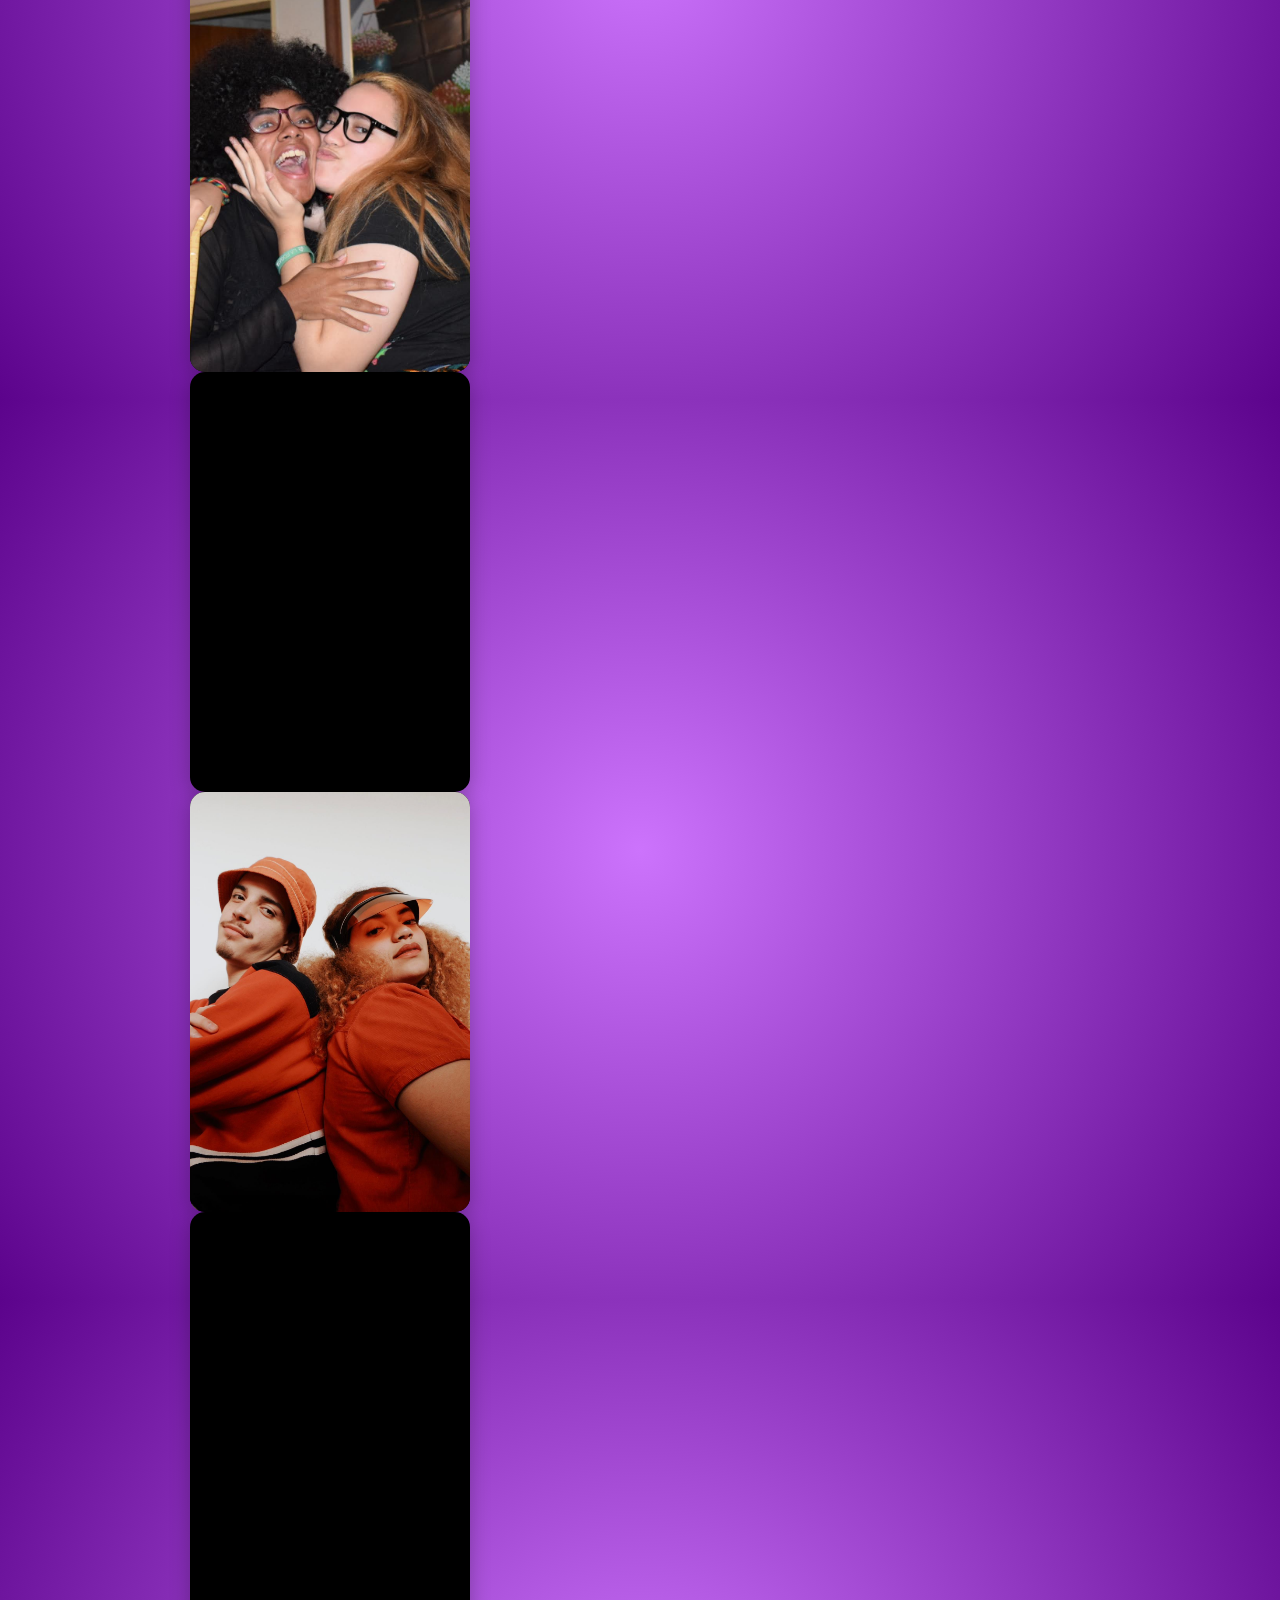
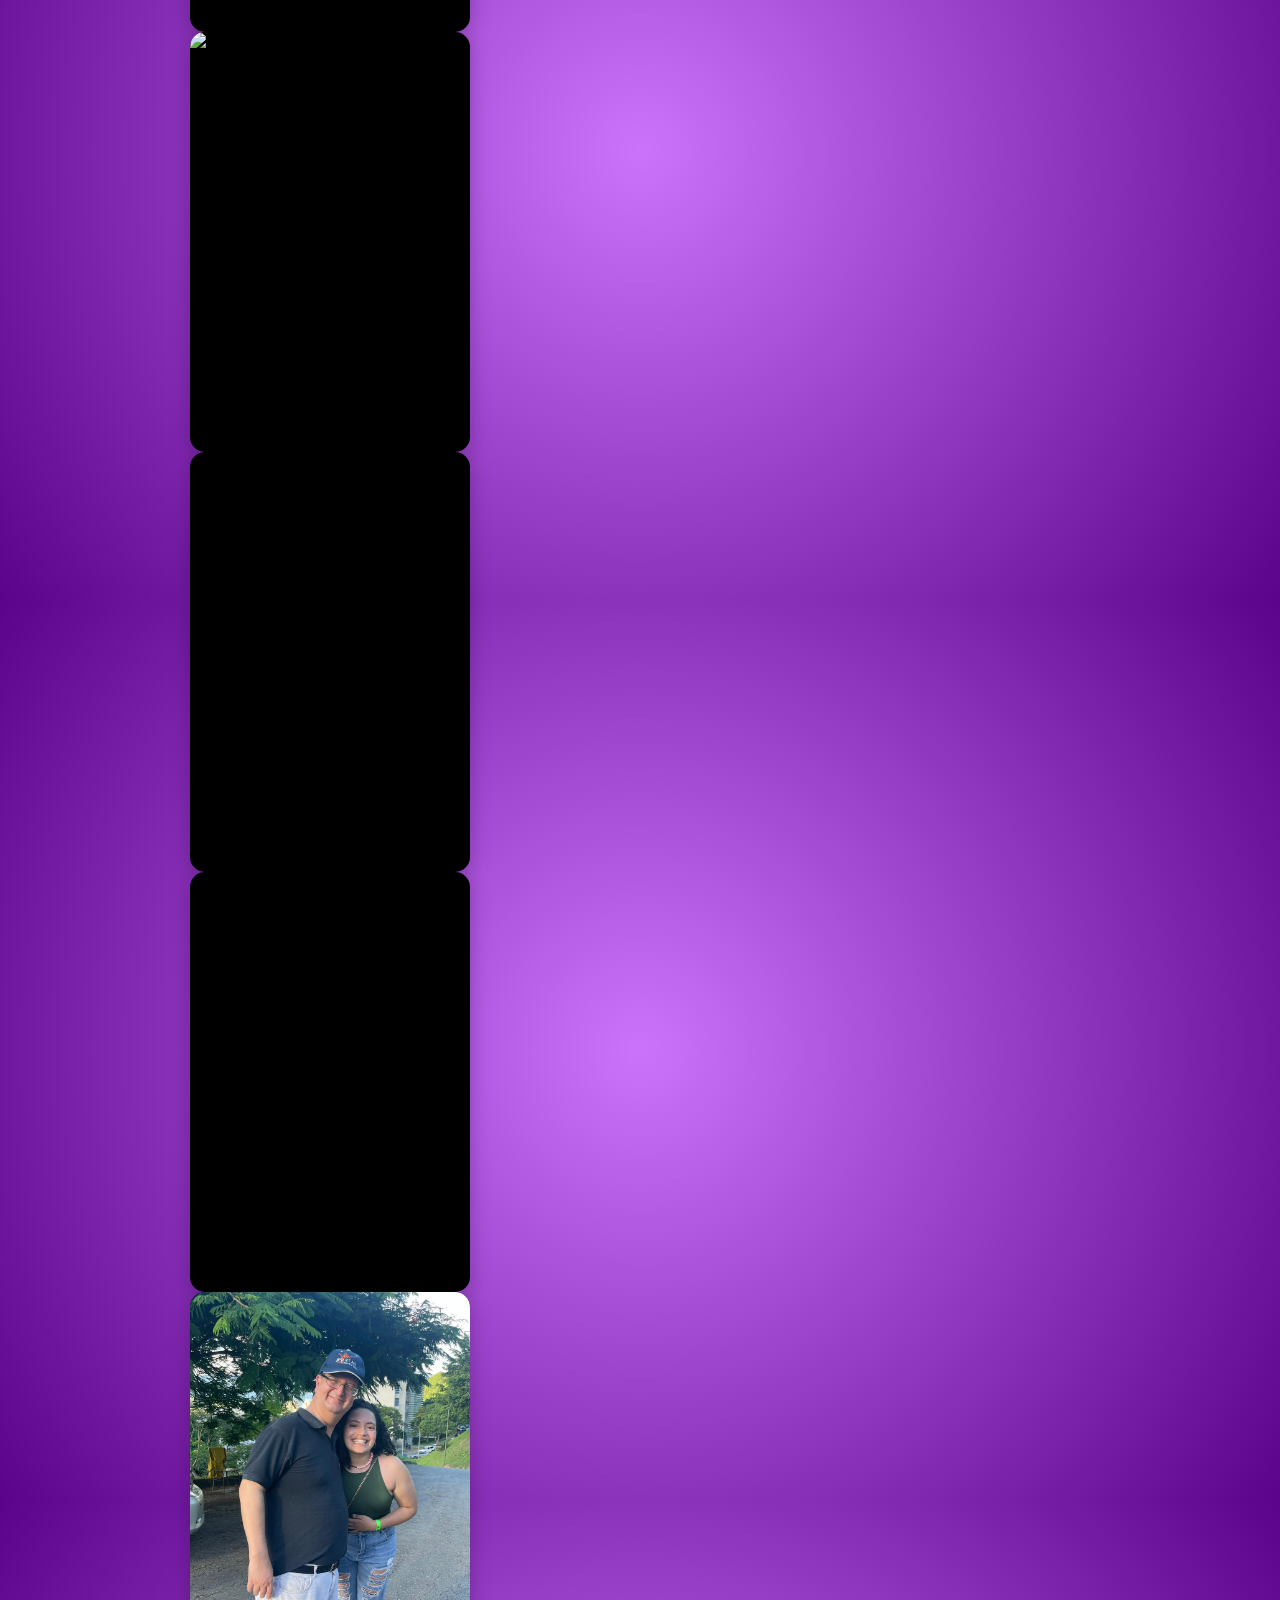
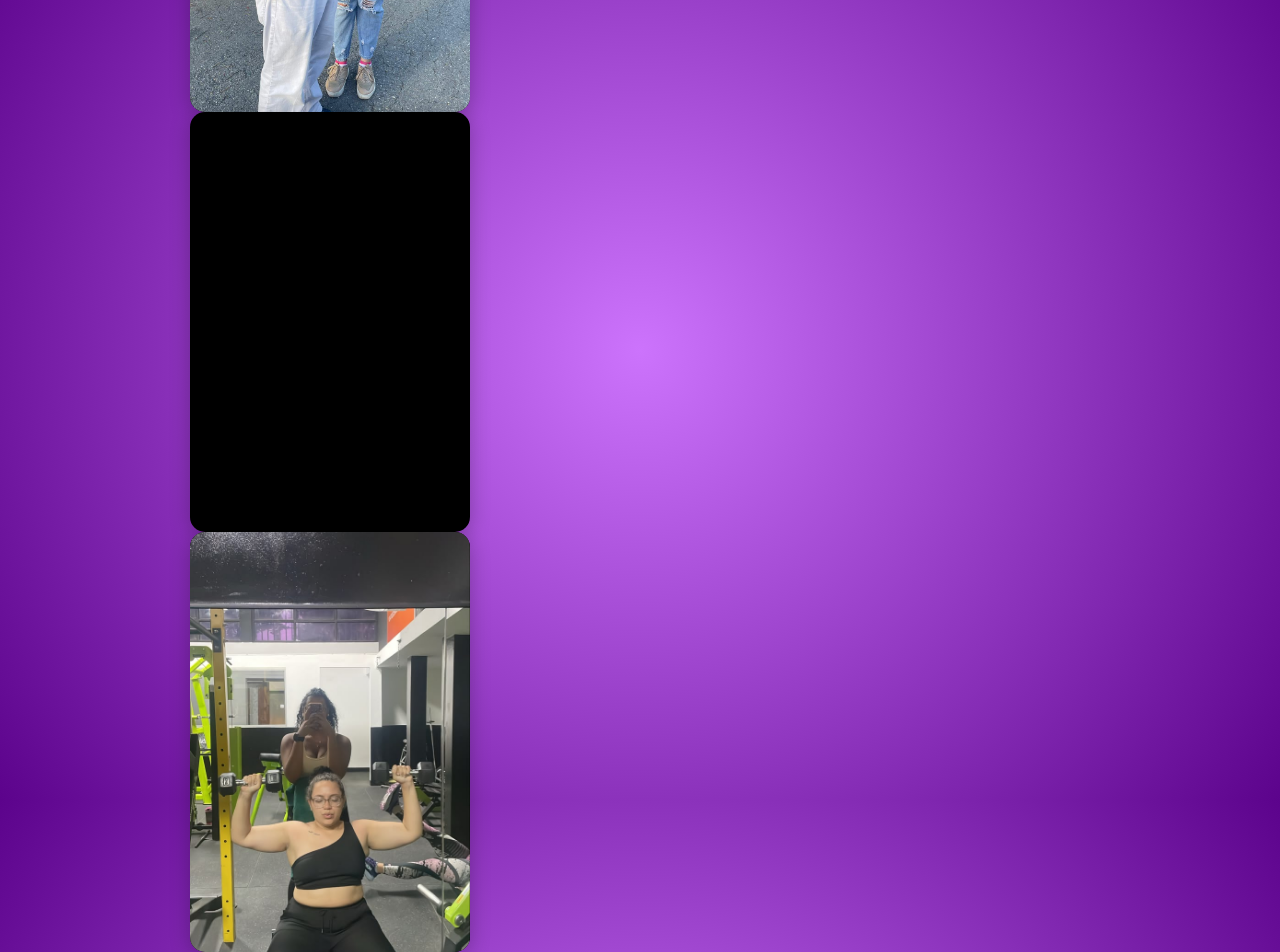
==== commit c1394bce: "Segundo ajuste de version movil" ====
--- a/moments.html
+++ b/moments.html
@@ -157,7 +157,7 @@
             effect: 'coverflow',
             grabCursor: true,
             centeredSlides: true,
-            slidesPerView: 1, 
+            slidesPerView: 2, 
             coverflowEffect: {
                 rotate: 0,
                 stretch: 0,
--- a/moments.css
+++ b/moments.css
@@ -236,26 +236,32 @@
        CARRUSEL SWIPER
    ======================== */
 
-   .swiper-container {
+.swiper-container {
     display: flex;
     align-items: center;
     justify-content: center;
-    padding: 0 10px;
+    width: 100%;
+    max-width: 100vw;  
+    box-sizing: border-box;
+    position: relative;
 }
 
 .swiper {
     width: 100%;
     max-width: 900px;
-    height: 450;
+    height: 480px;
     border-radius: 8px;
     position: relative; /* Asegura el correcto comportamiento interno */
 }
 
 .swiper-slide {
-    width: 100%;
+    width: 280px; /* Forzamos a la diapositiva a medir EXACTAMENTE lo mismo que tu tarjeta */
     height: 100%;
     object-fit: cover;
     border-radius: 8px;
+    display: flex;
+    justify-content: center;
+    align-items: center;
 }
 
 .swiper-pagination-bullet-active {
@@ -332,4 +338,46 @@
     object-fit: cover; 
     border: none;
     display: block;
+}
+
+/* ==========================================
+   ADAPTACIÓN PARA MÓVILES (PANTALLAS CHICAS)
+   ========================================== */
+@media (max-width: 600px) {
+    h1 {
+        font-size: 28px !important; /* Título responsivo */
+        margin-bottom: 15px;
+    }
+
+    /* SOLUCIÓN: Forzamos al Swiper a medir máximo 350px en el celular.
+       Al achicar el contenedor, las flechas absolutas se encajarán 
+       perfectamente al lado de la tarjeta de 280px y el arrastre será preciso. */
+    .swiper {
+        width: 100%;
+        max-width: 350px;
+        height: 470px; 
+        margin: 0 auto; /* Asegura el centrado en la pantalla */
+    }
+
+    /* Hacemos los botones un poco más pequeños y estilizados en móviles */
+    .custom-carousel-btn {
+        width: 38px;
+        height: 38px;
+        background-color: rgba(47, 16, 66, 0.8); 
+    }
+
+    /* Se posicionan respecto al borde del swiper de 350px, no de toda la pantalla */
+    #swiperPrevBtn {
+        left: 2px;
+    }
+
+    #swiperNextBtn {
+        right: 2px;
+    }
+    
+    /* Achicamos ligeramente las flechas internas de los botones */
+    .custom-carousel-btn svg {
+        width: 20px;
+        height: 20px;
+    }
 }
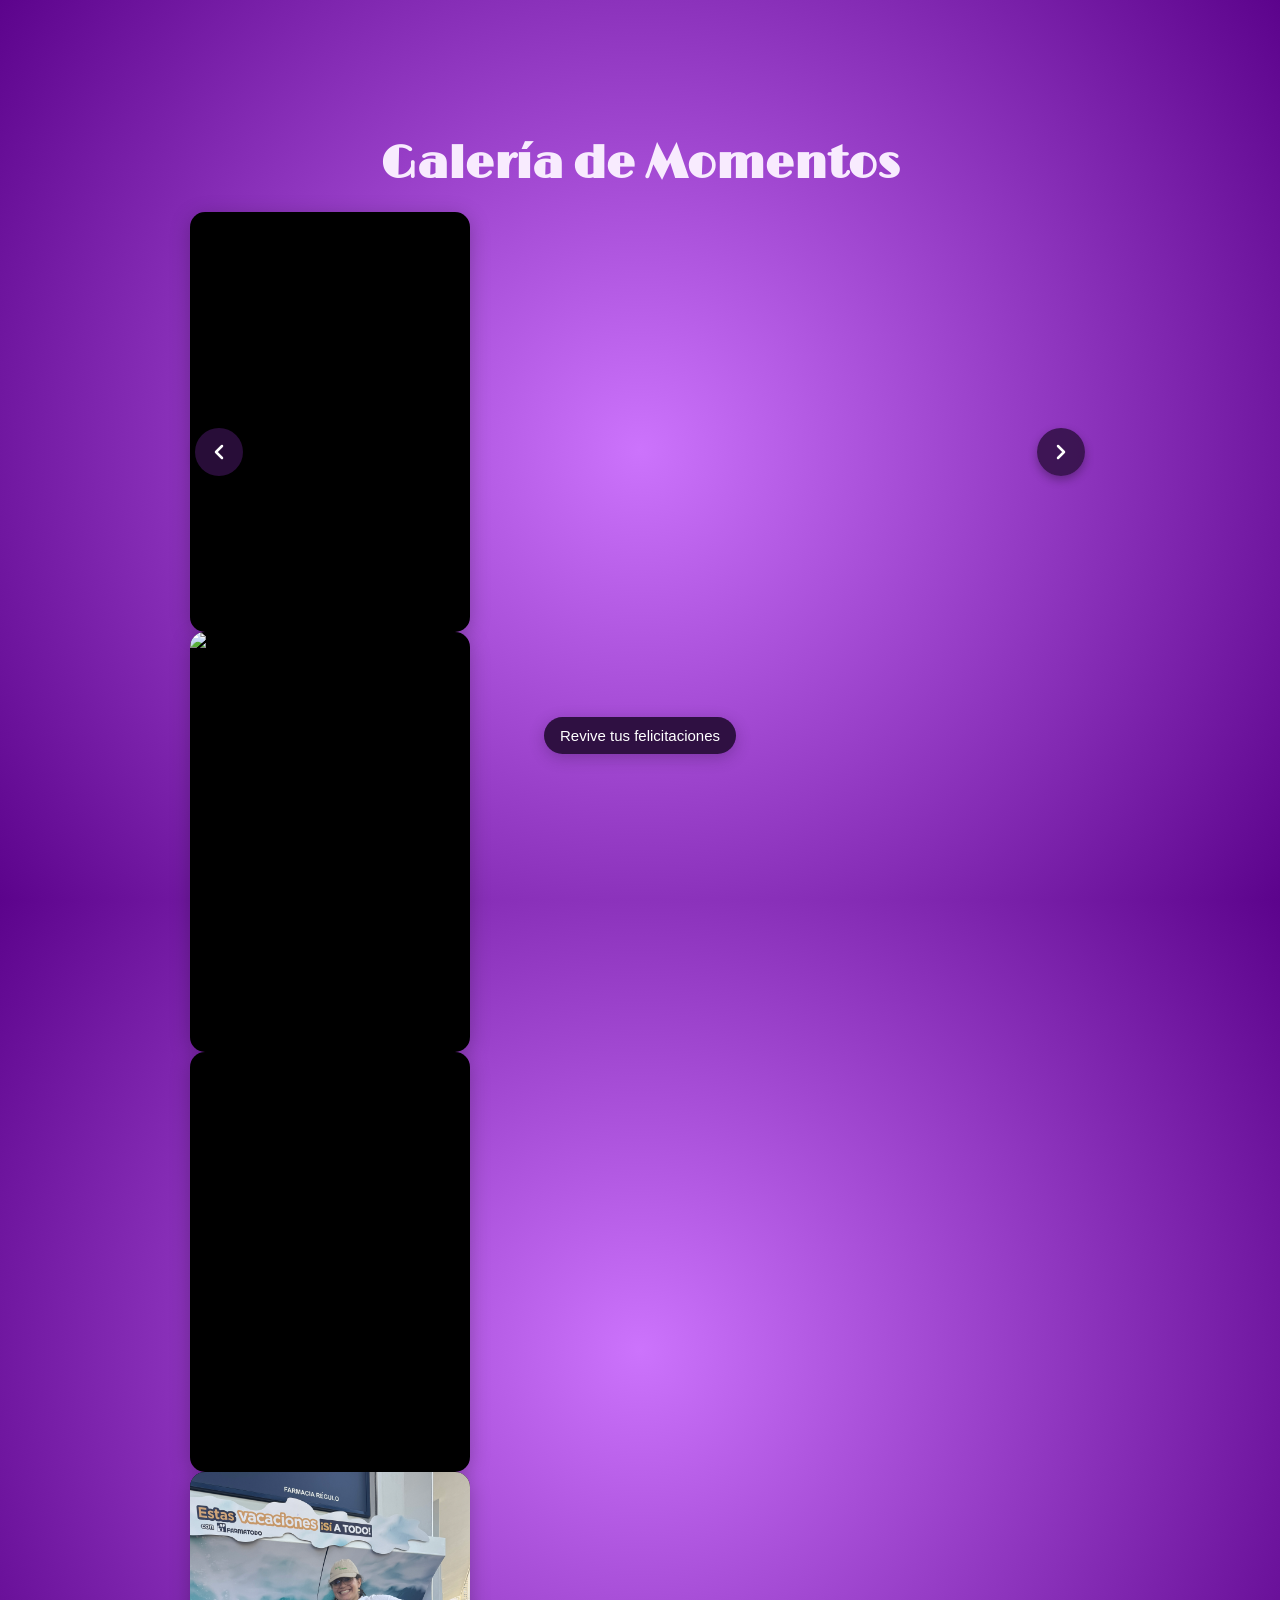
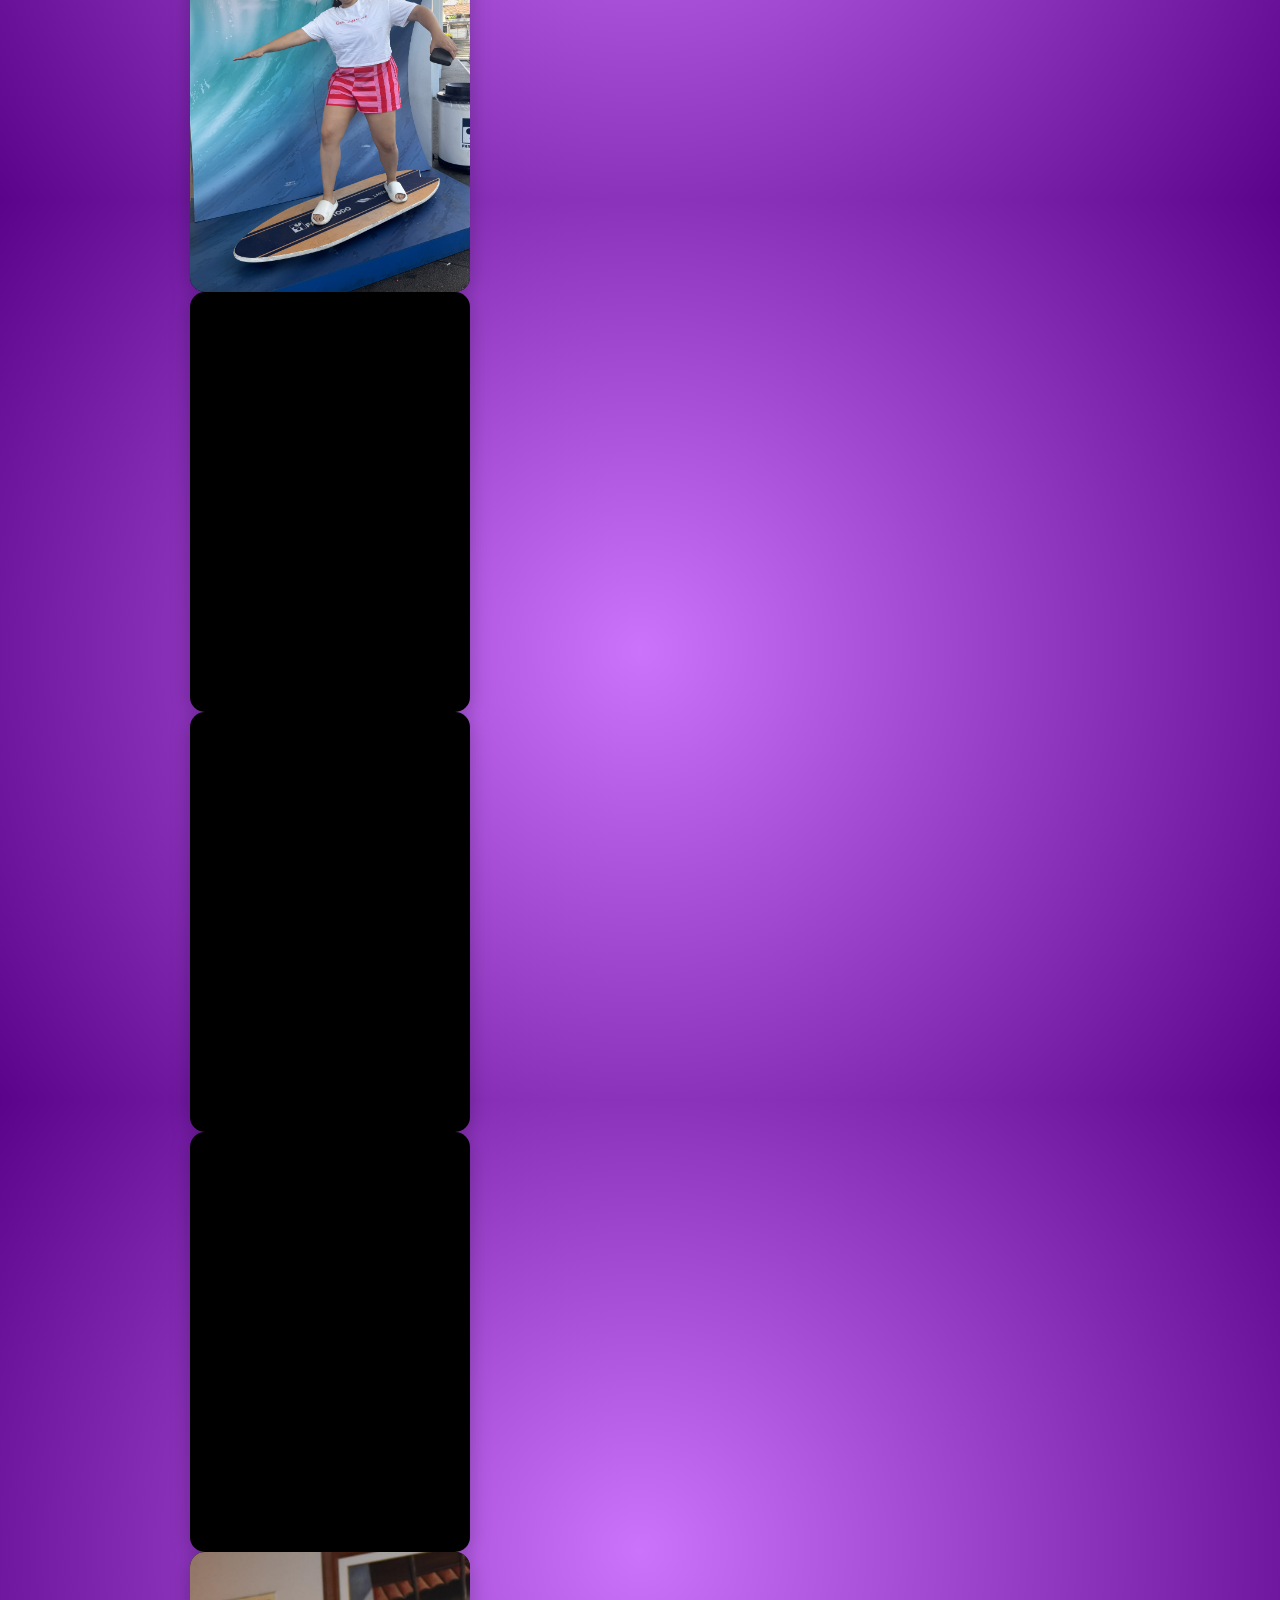
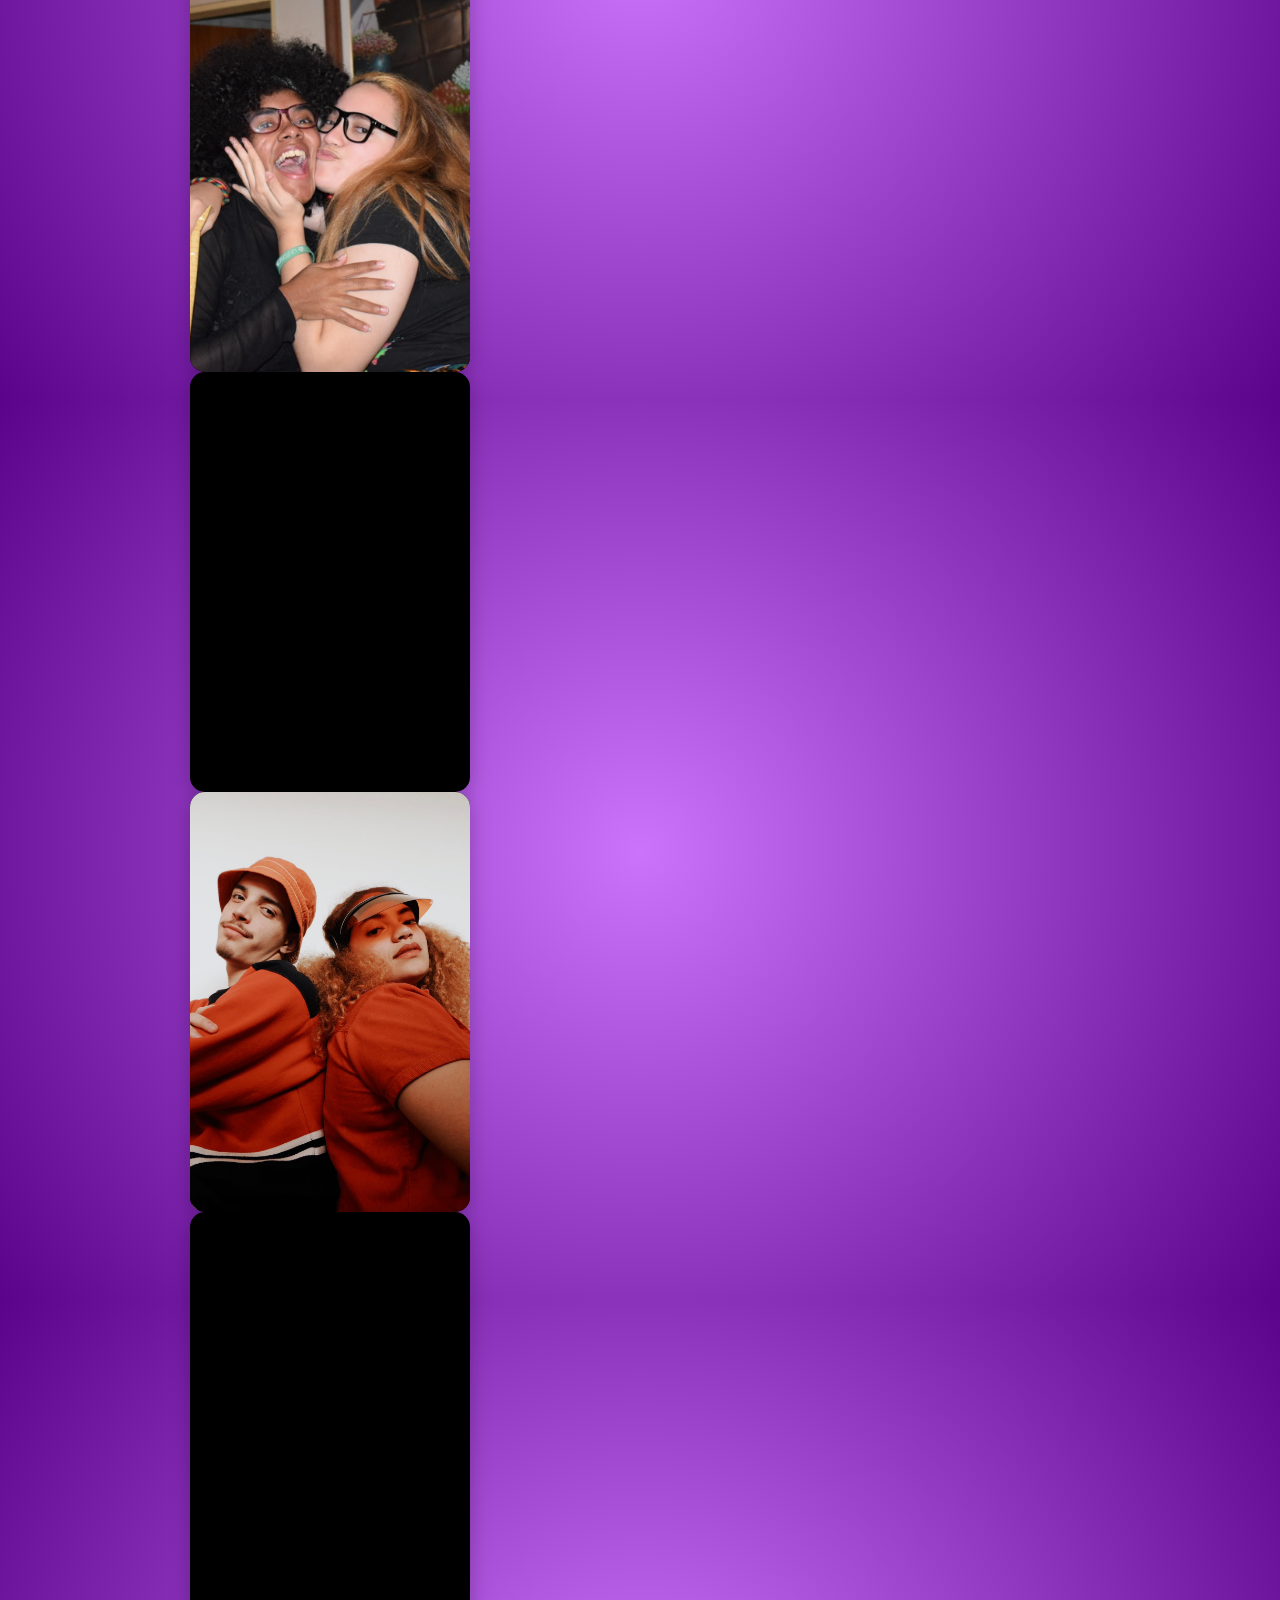
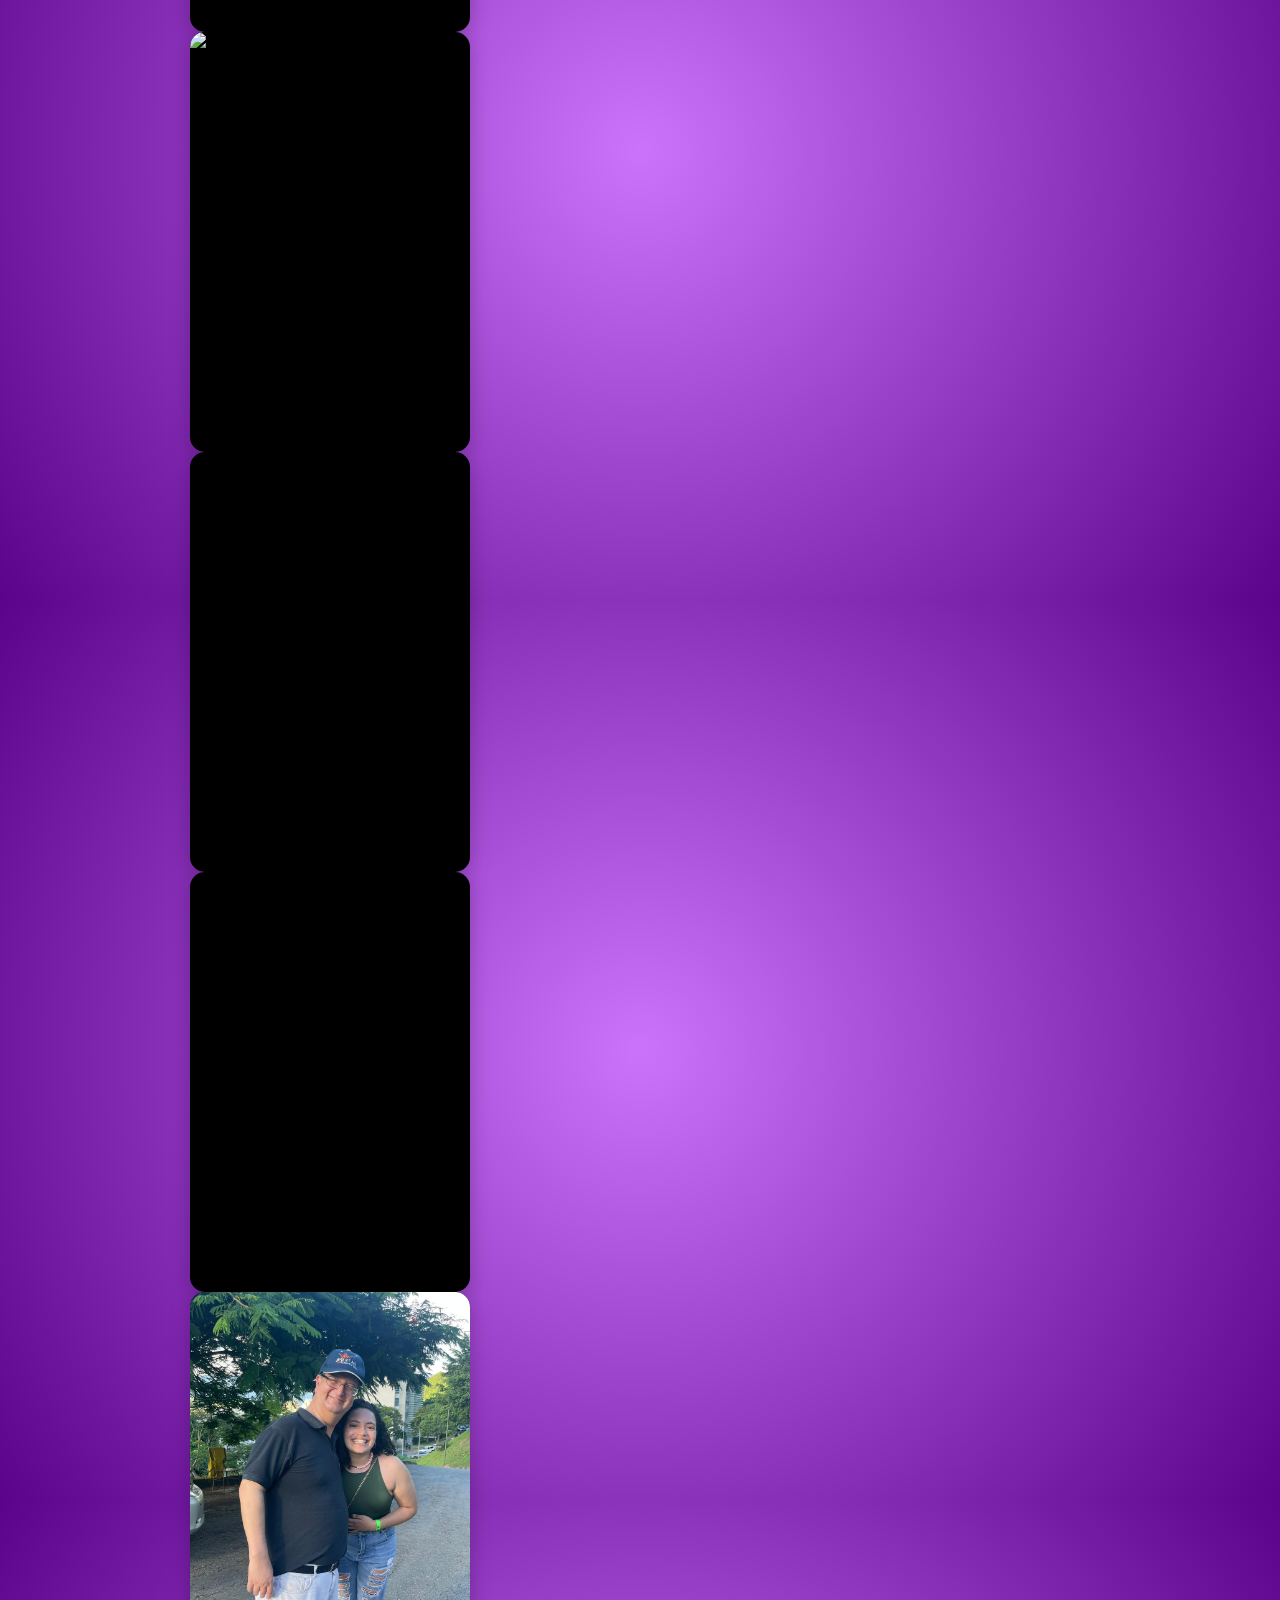
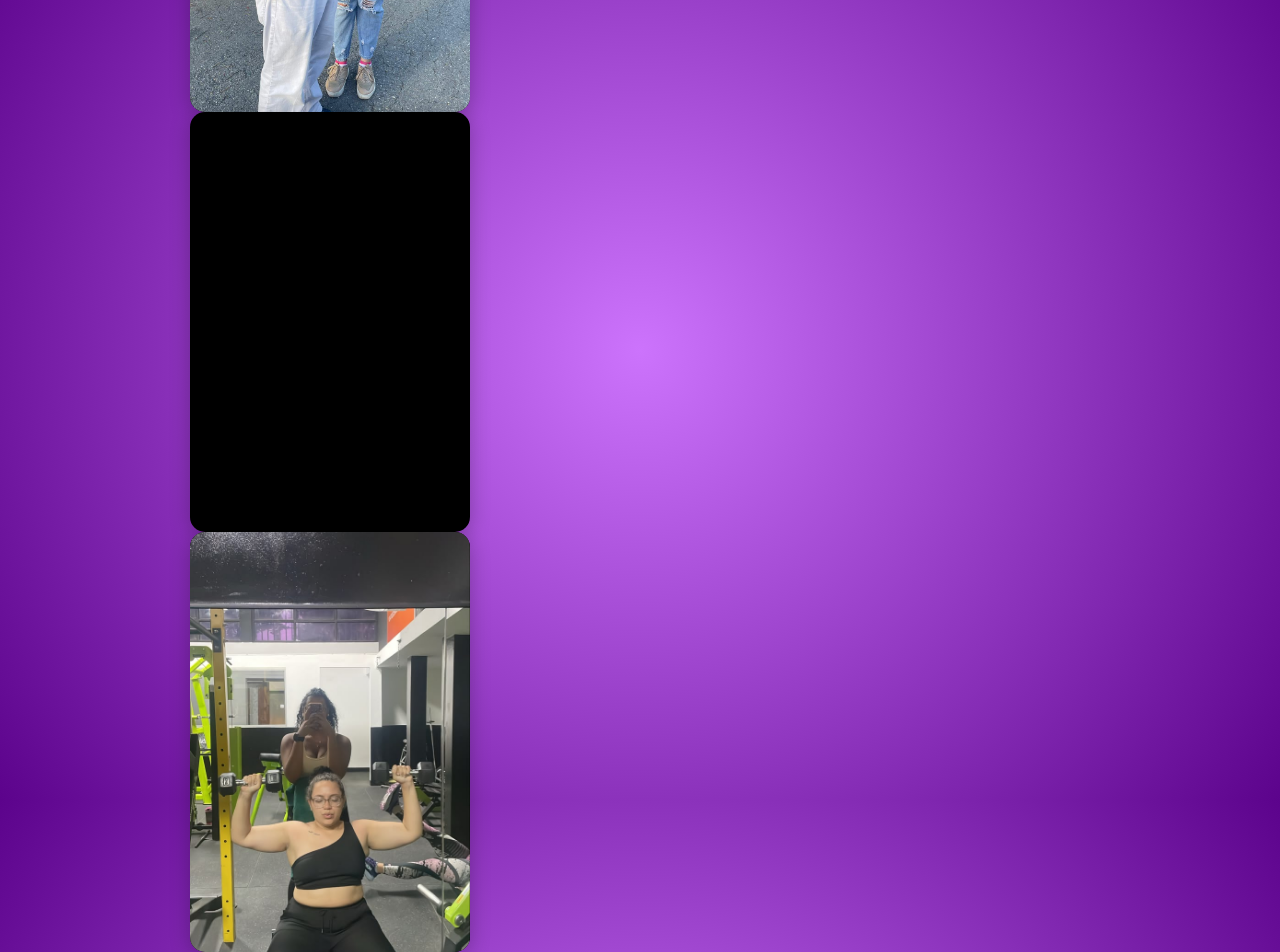
==== commit 47441b33: "Mas ajustes a la version movil" ====
--- a/moments.html
+++ b/moments.html
@@ -157,7 +157,7 @@
             effect: 'coverflow',
             grabCursor: true,
             centeredSlides: true,
-            slidesPerView: 2, 
+            slidesPerView: 1, 
             coverflowEffect: {
                 rotate: 0,
                 stretch: 0,
--- a/moments.css
+++ b/moments.css
@@ -345,7 +345,7 @@
    ========================================== */
 @media (max-width: 600px) {
     h1 {
-        font-size: 28px !important; /* Título responsivo */
+        font-size: 32px !important; /* Título responsivo */
         margin-bottom: 15px;
     }
 
@@ -354,8 +354,8 @@
        perfectamente al lado de la tarjeta de 280px y el arrastre será preciso. */
     .swiper {
         width: 100%;
-        max-width: 350px;
-        height: 470px; 
+        max-width: 500px;
+        height: 450px; 
         margin: 0 auto; /* Asegura el centrado en la pantalla */
     }
 
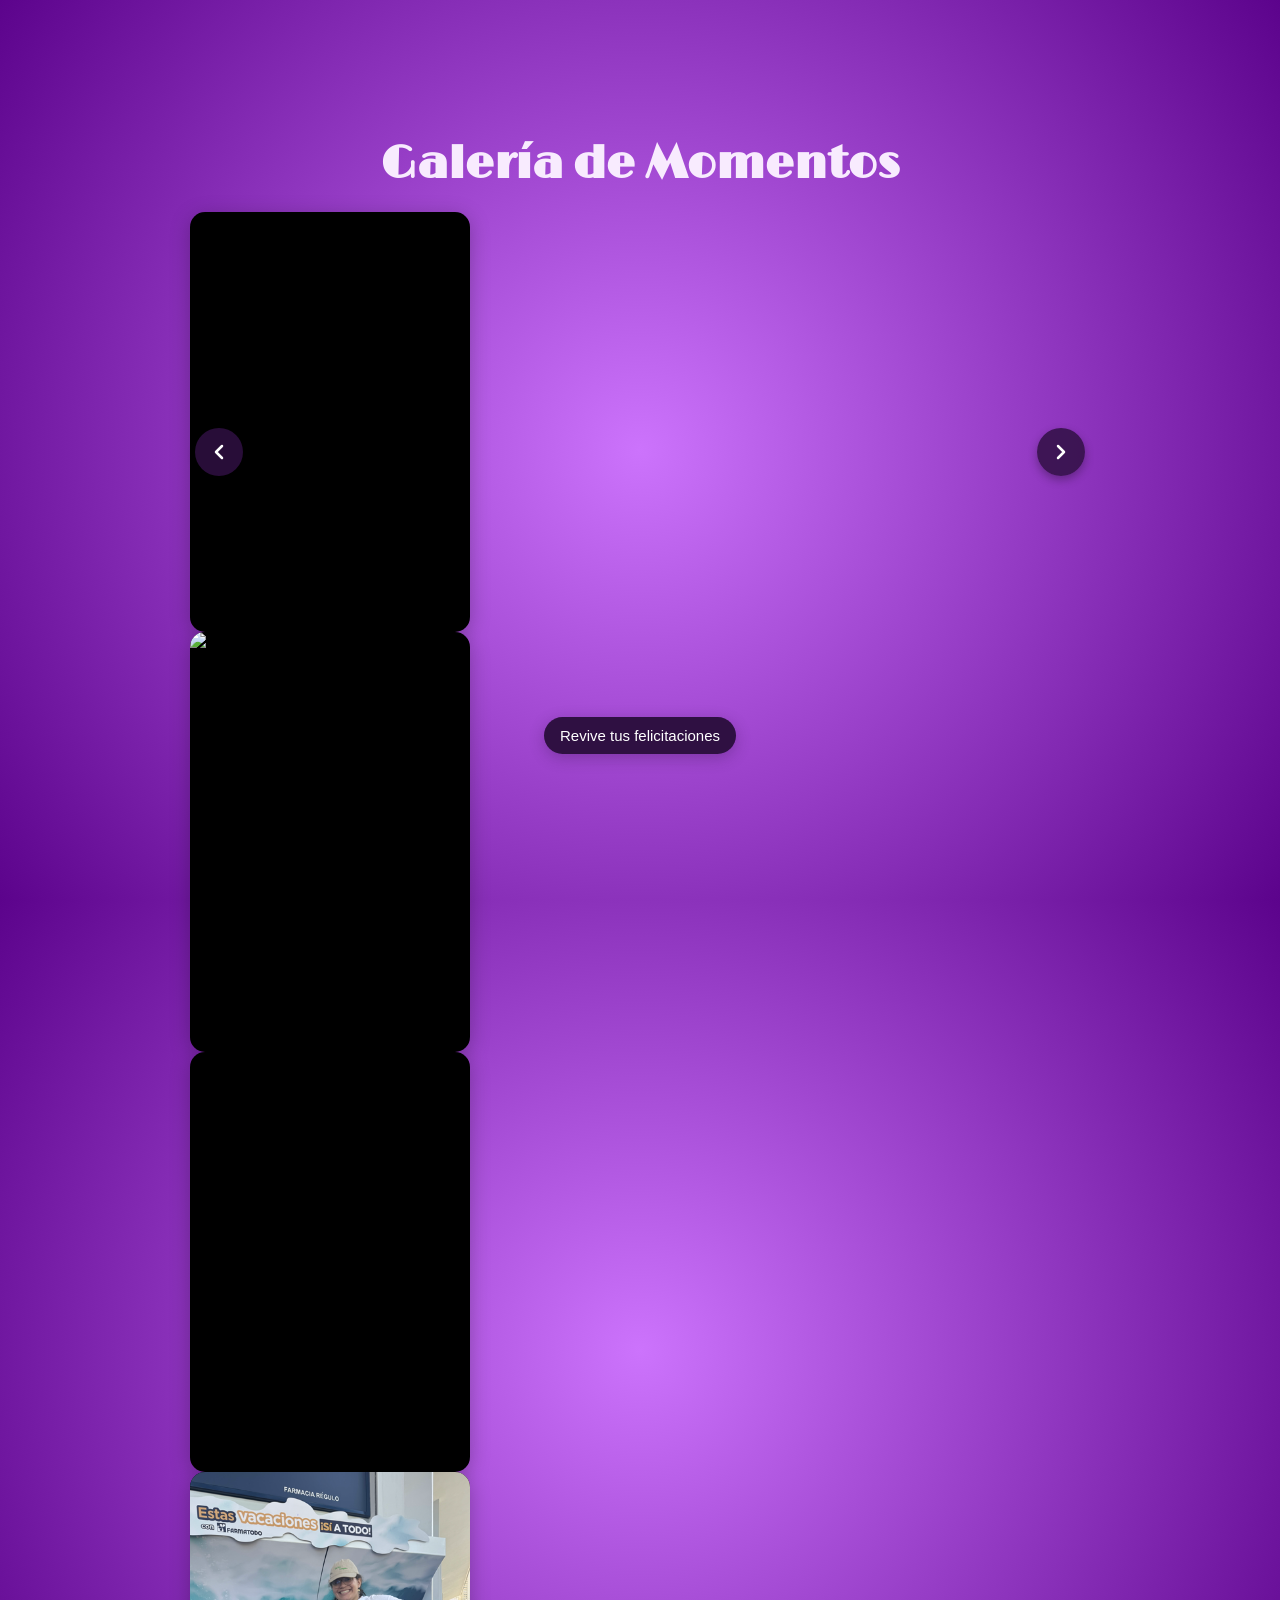
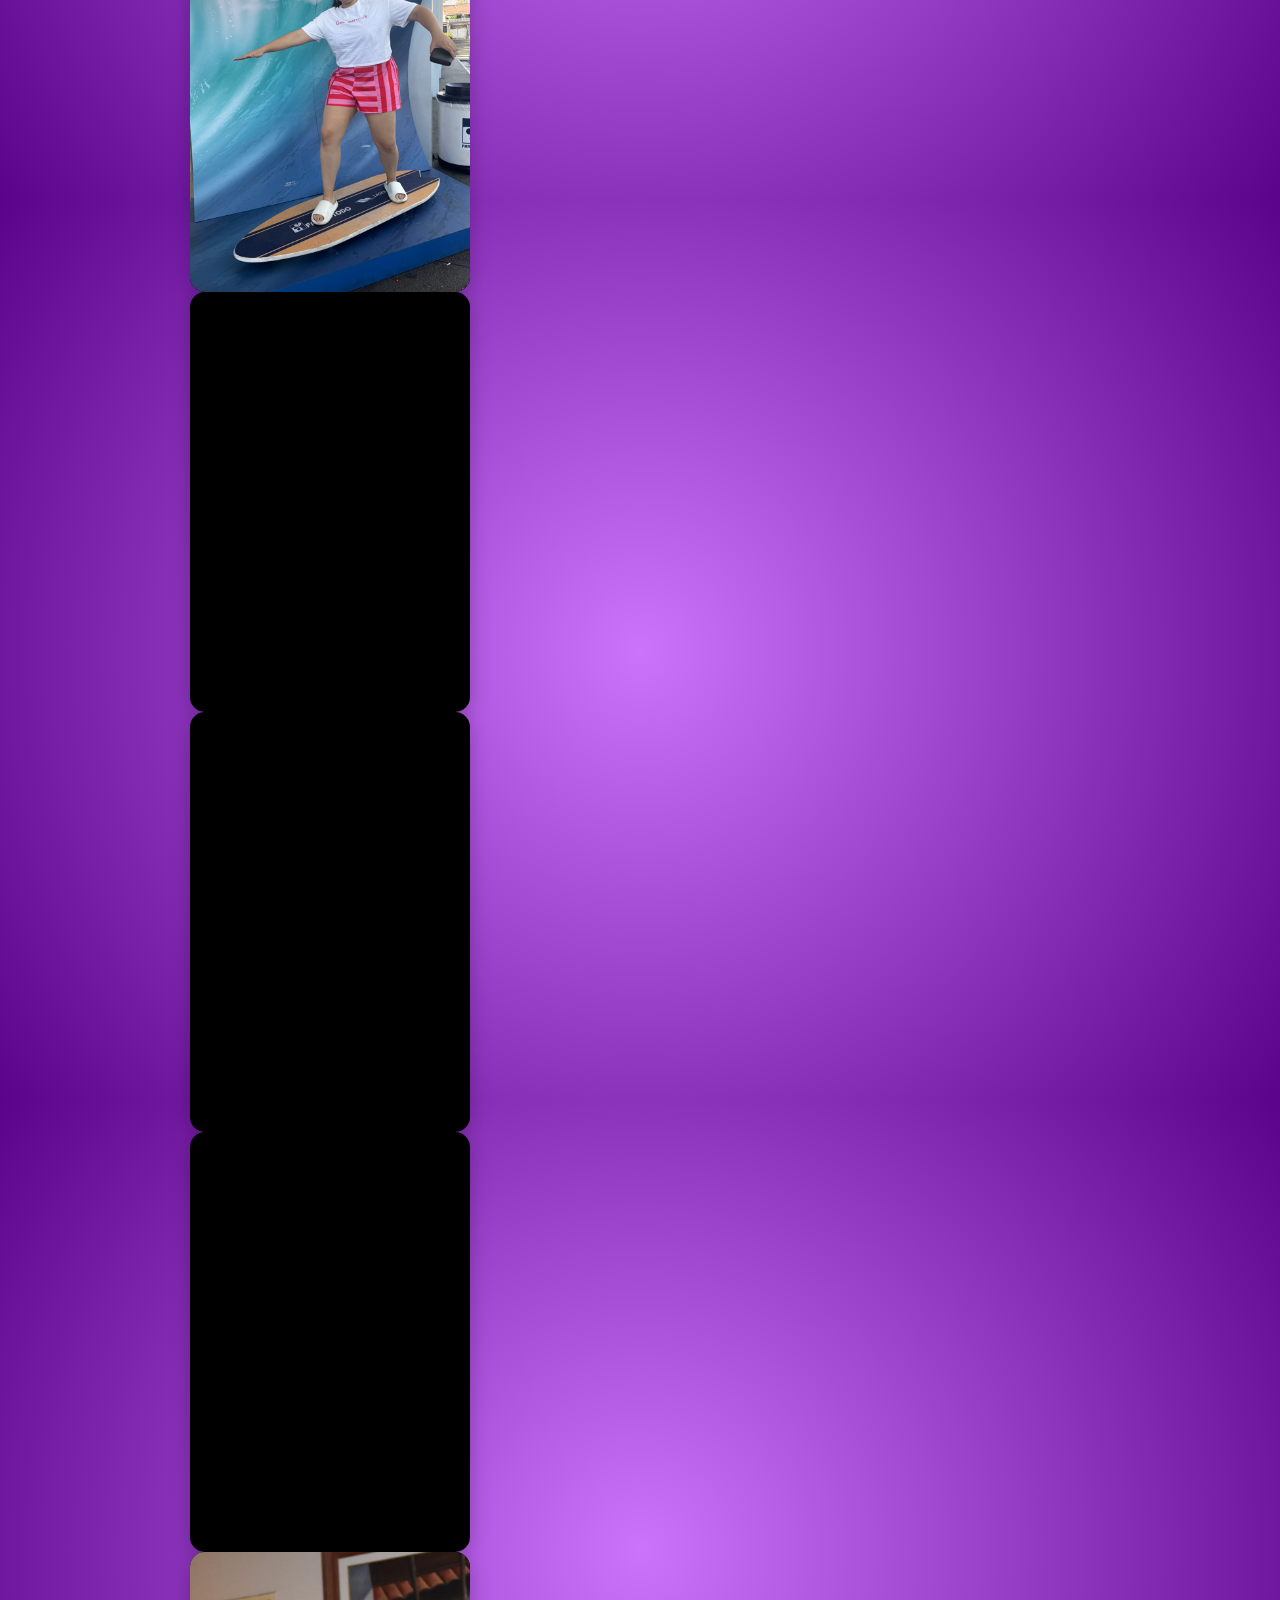
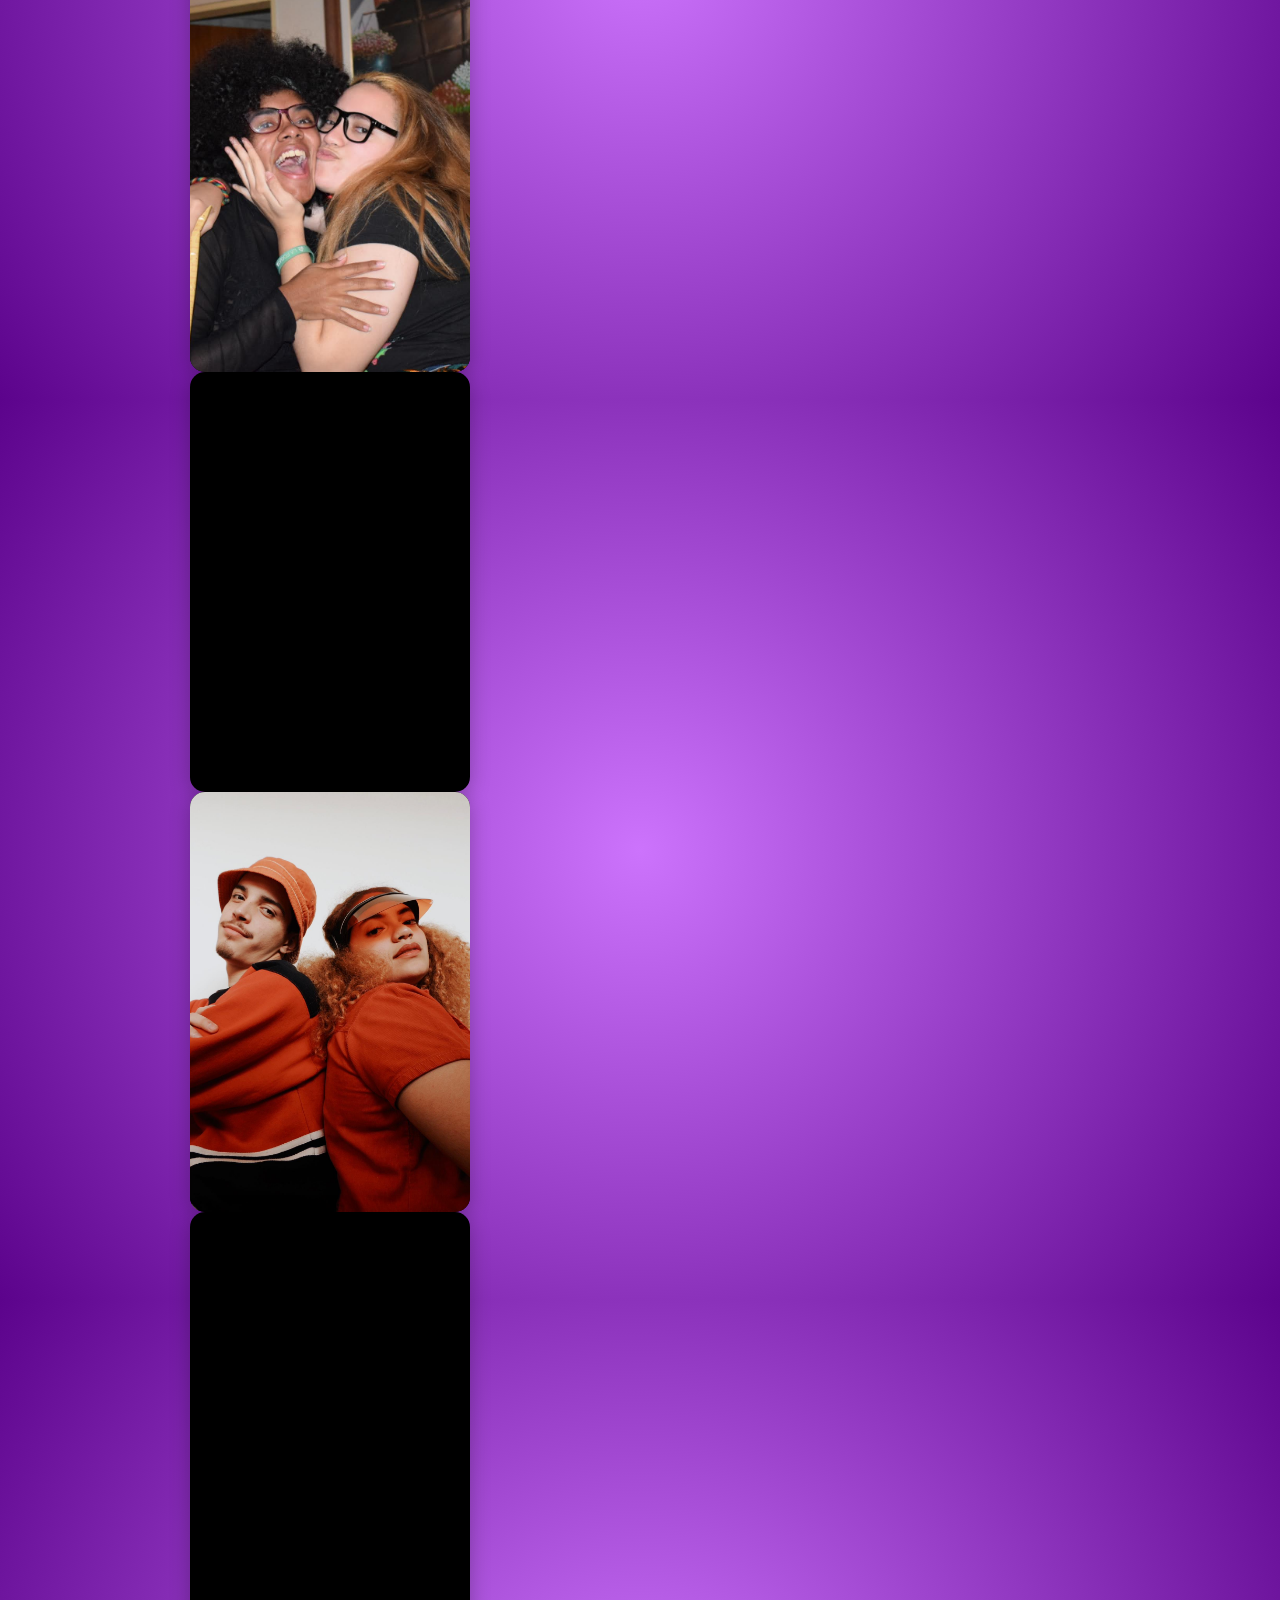
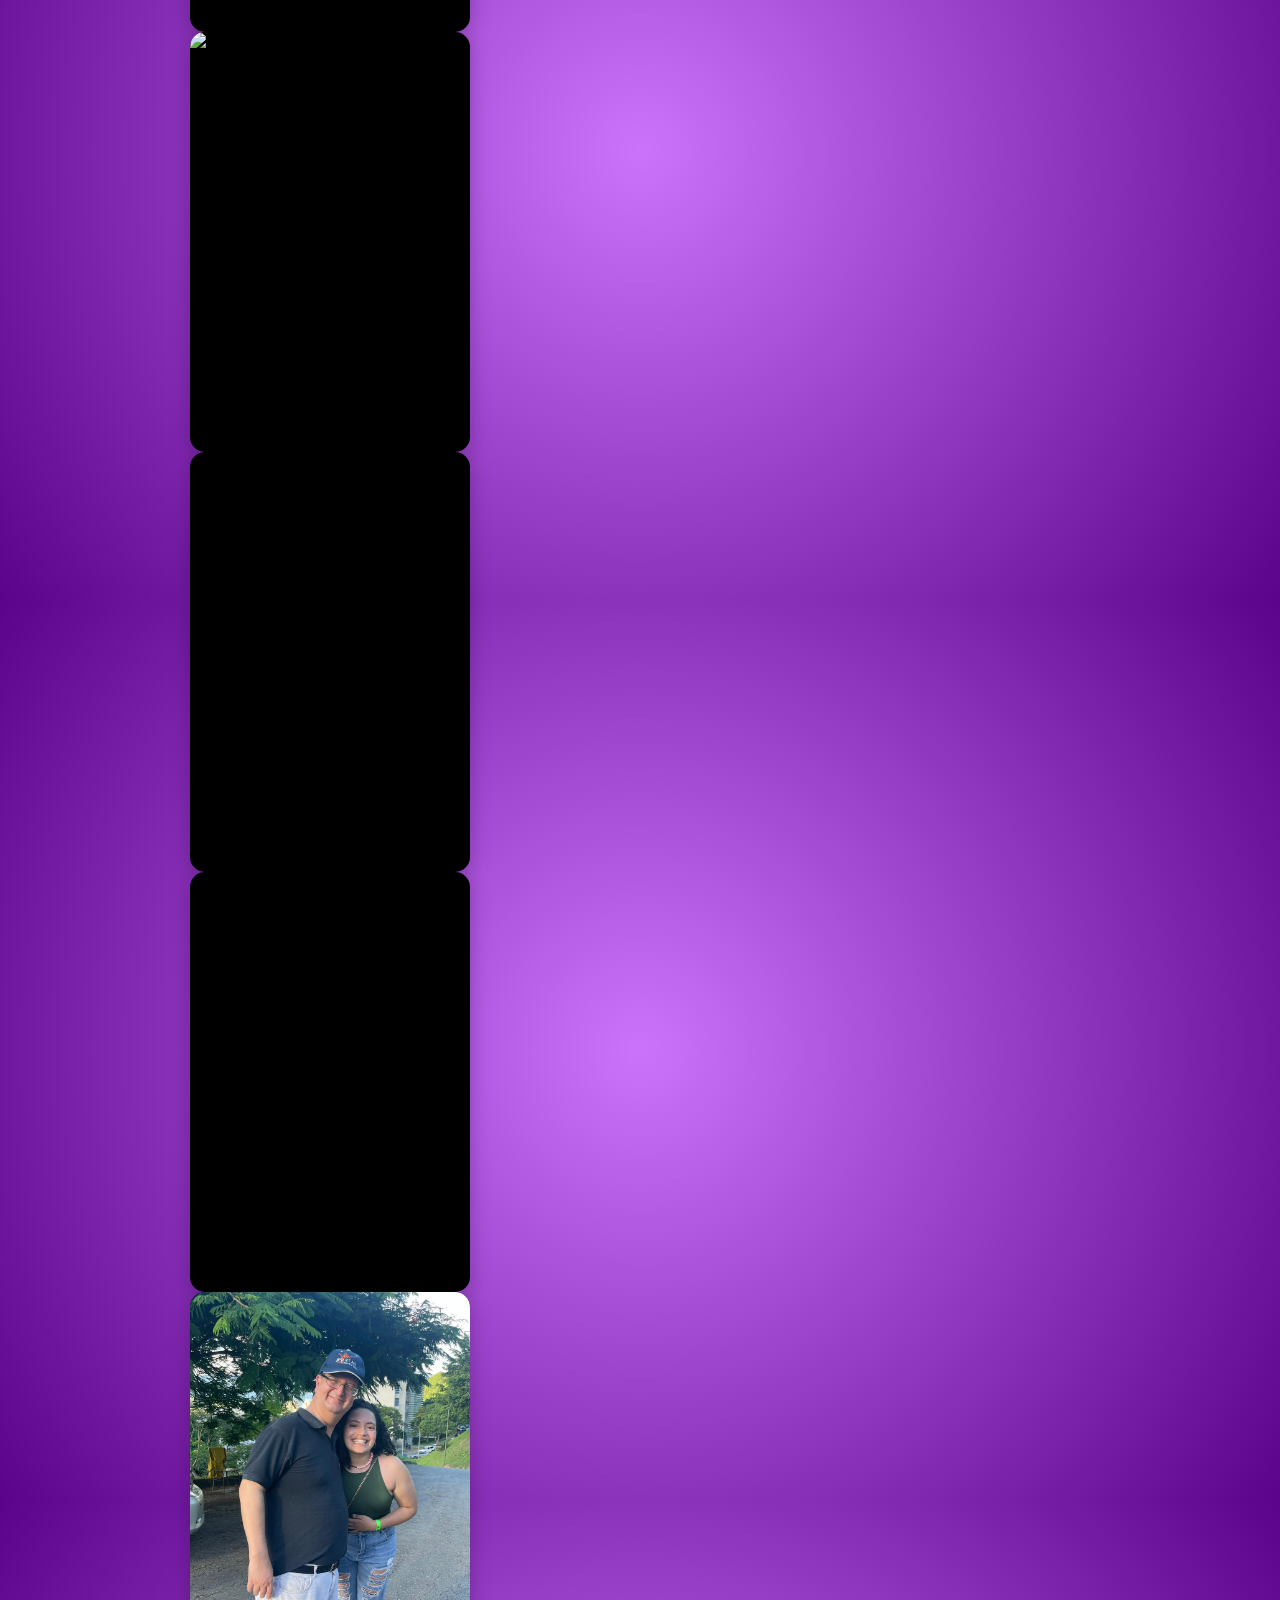
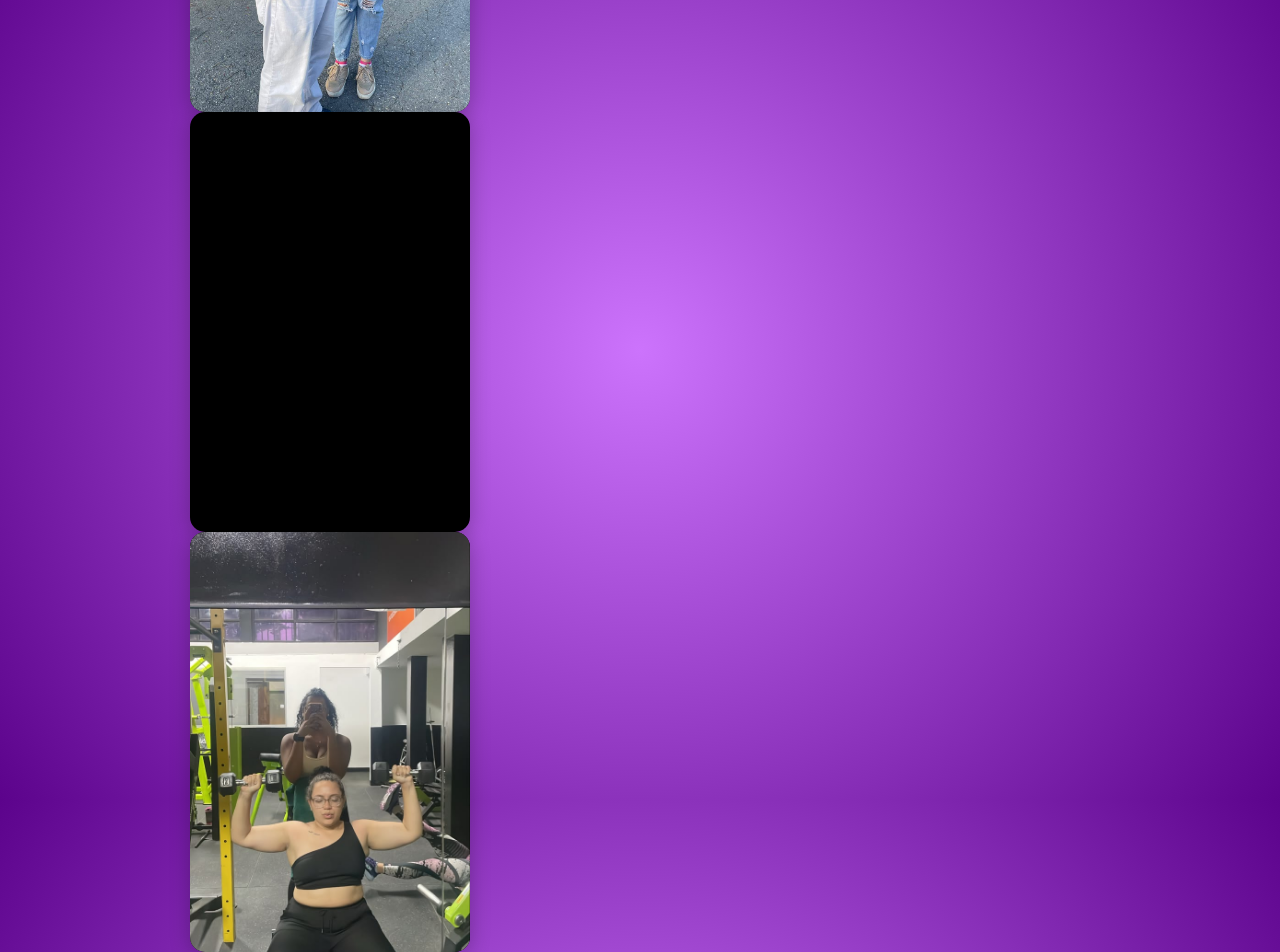
==== commit 6e0c9ca7: "Ultimas felicitaciones y optimizacion de carga" ====
--- a/moments.html
+++ b/moments.html
@@ -54,7 +54,7 @@
                     </div>
                     <div class="swiper-slide">
                         <div class="carousel-media-box">
-                            <img src="./images/13.JPG" alt="Mariana surfista">
+                            <img src="./images/13.png" alt="Mariana surfista">
                         </div>
                     </div>
                     <div class="swiper-slide">
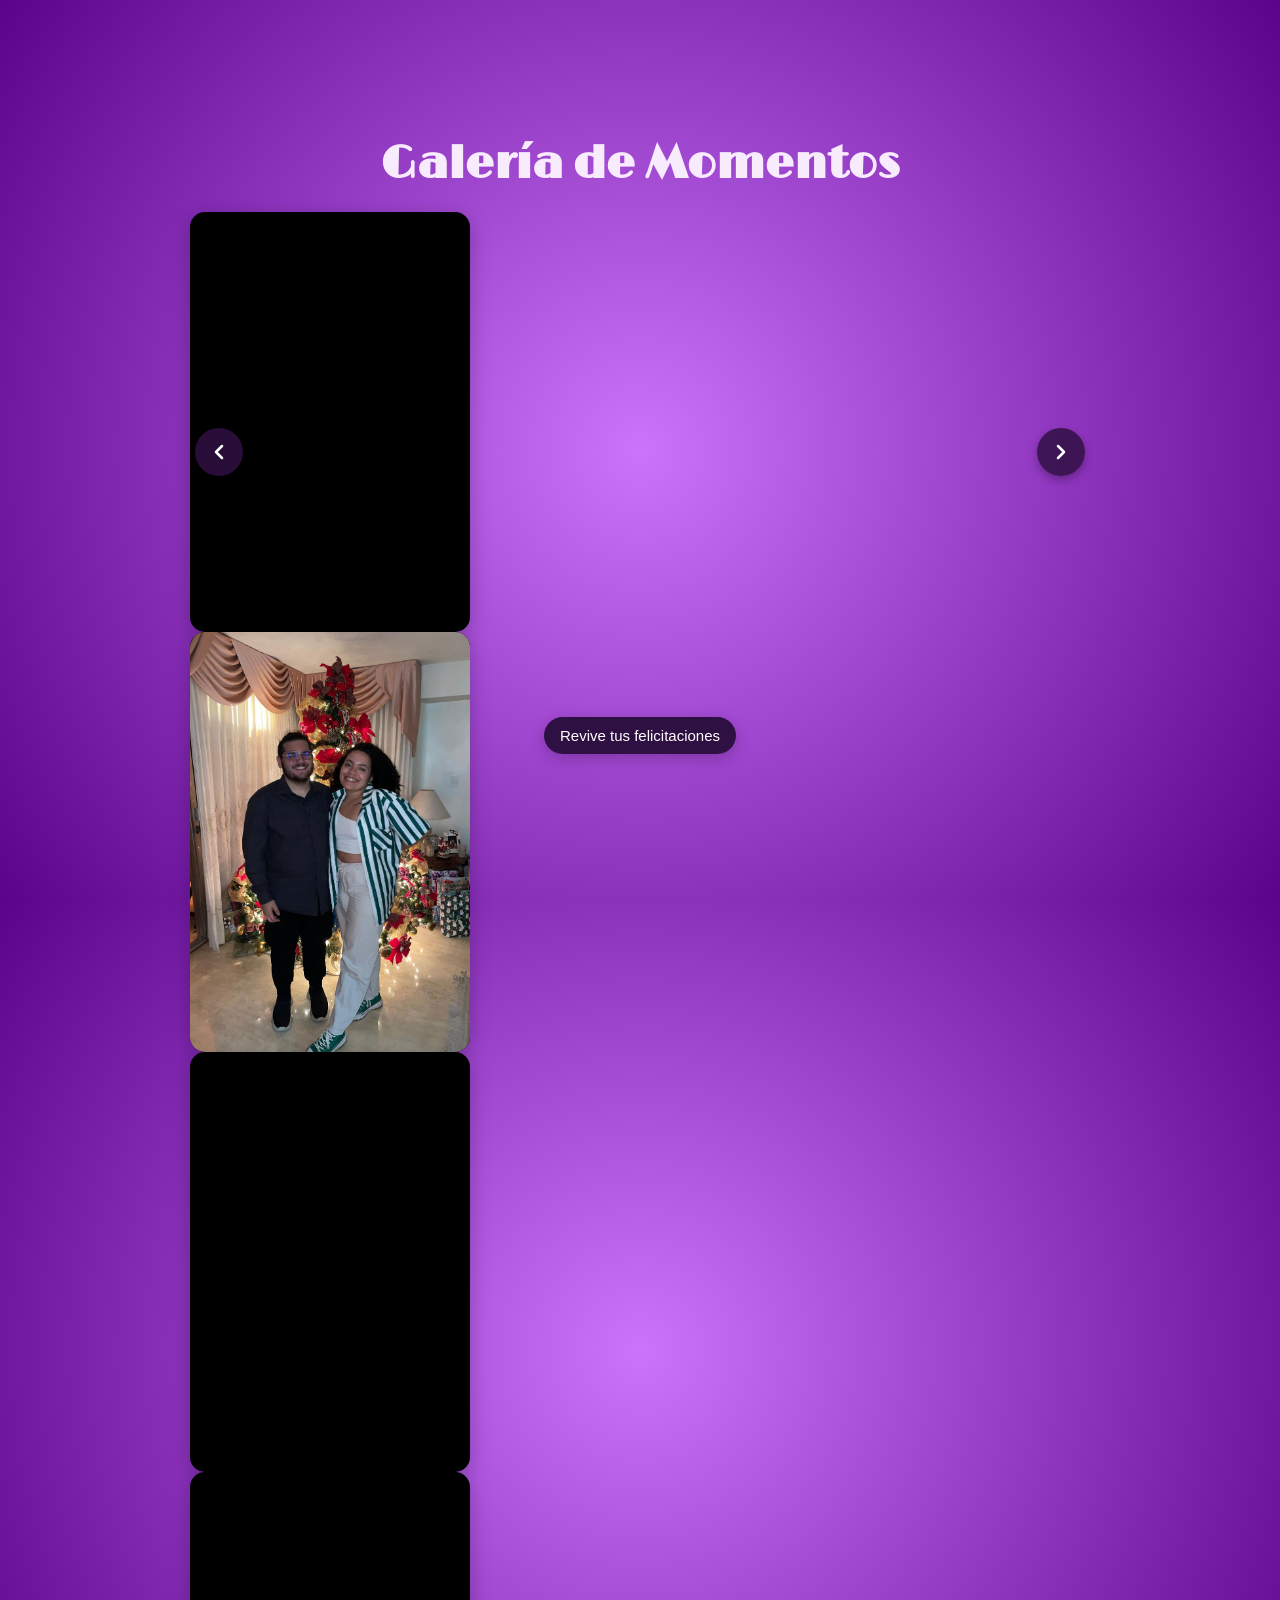
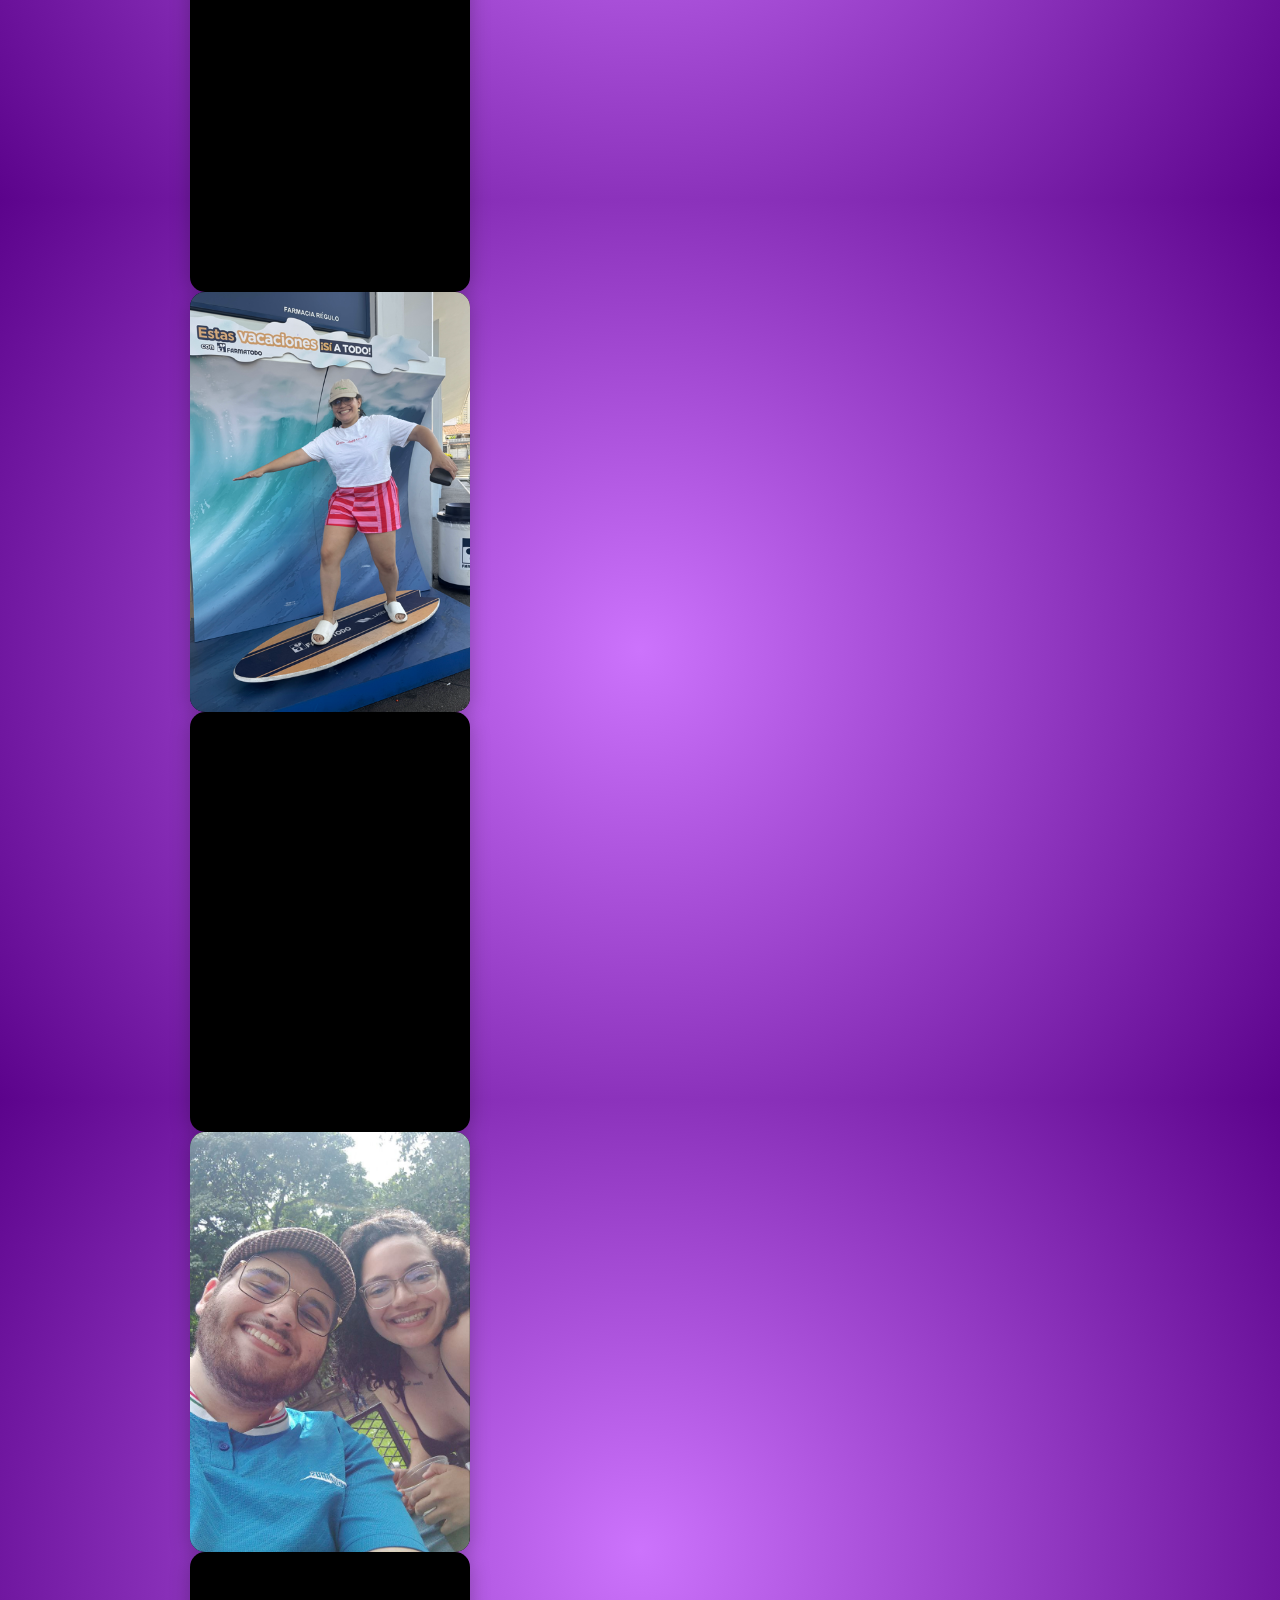
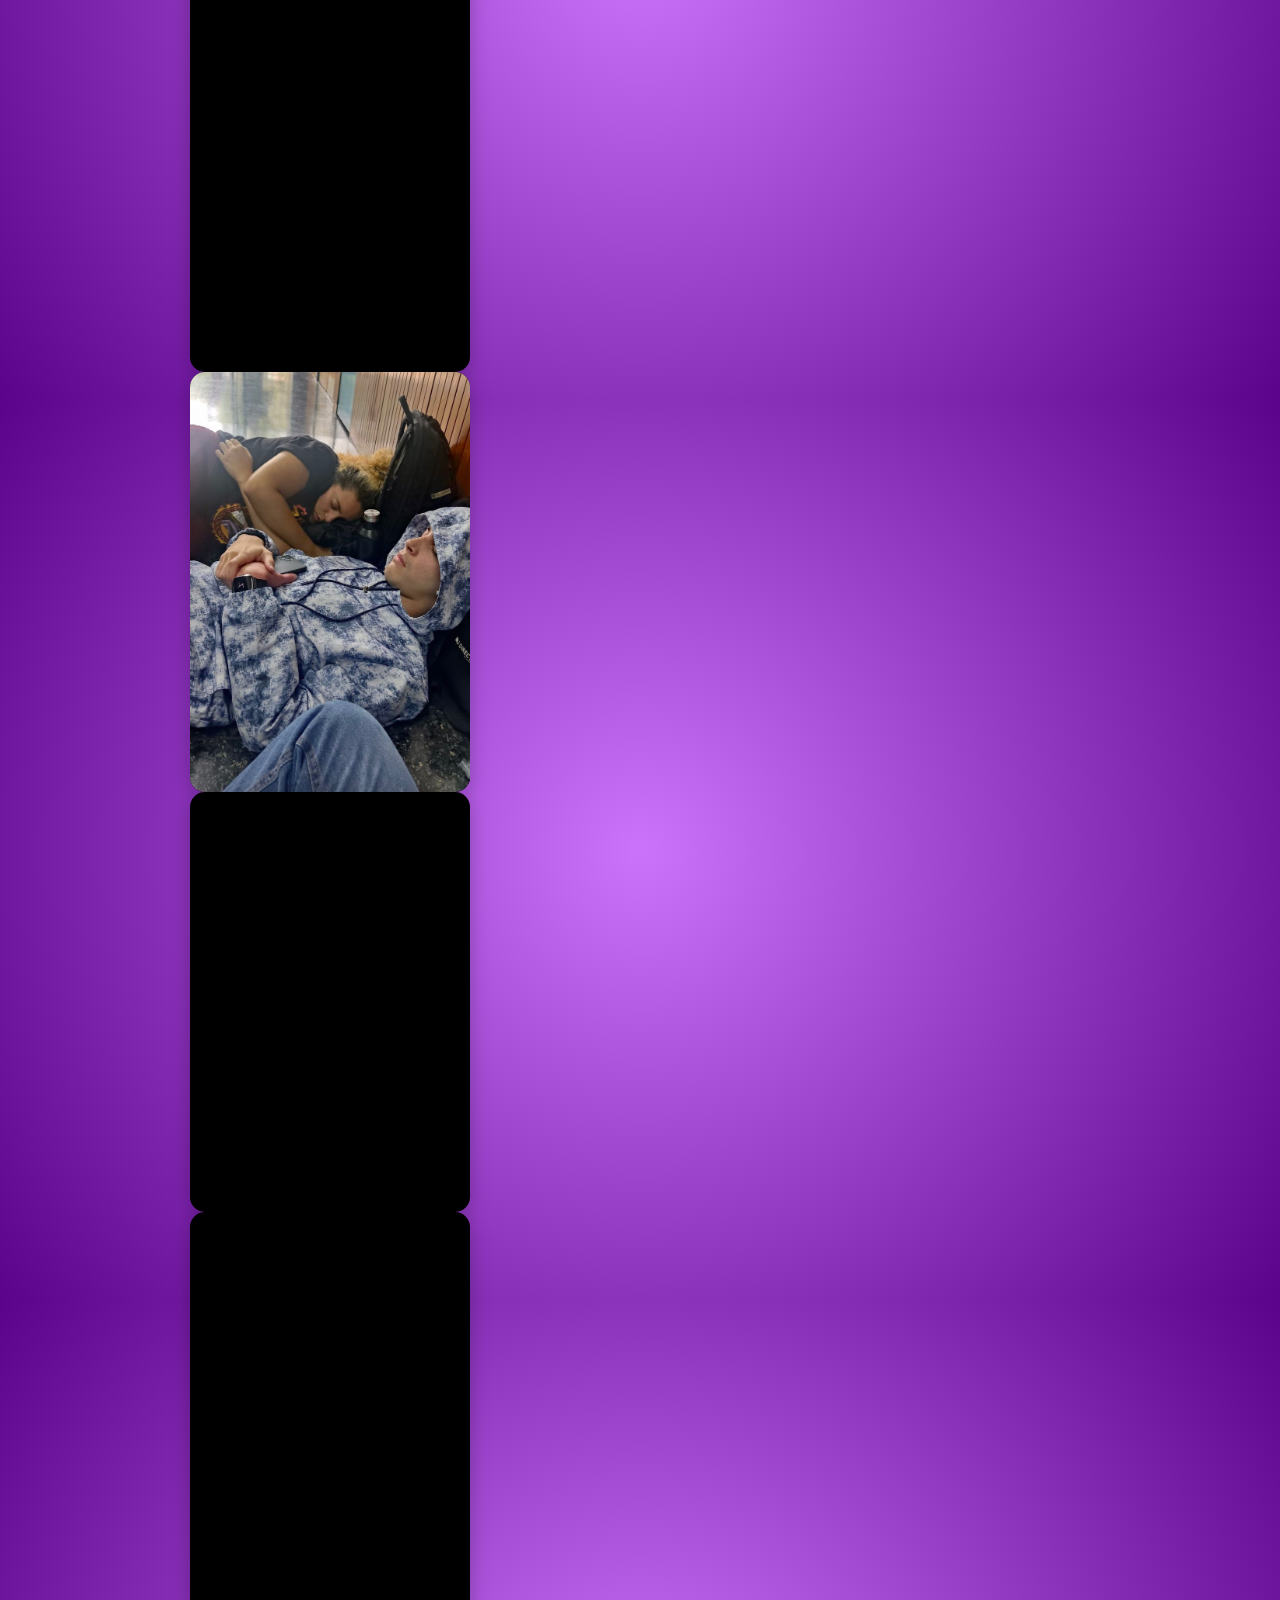
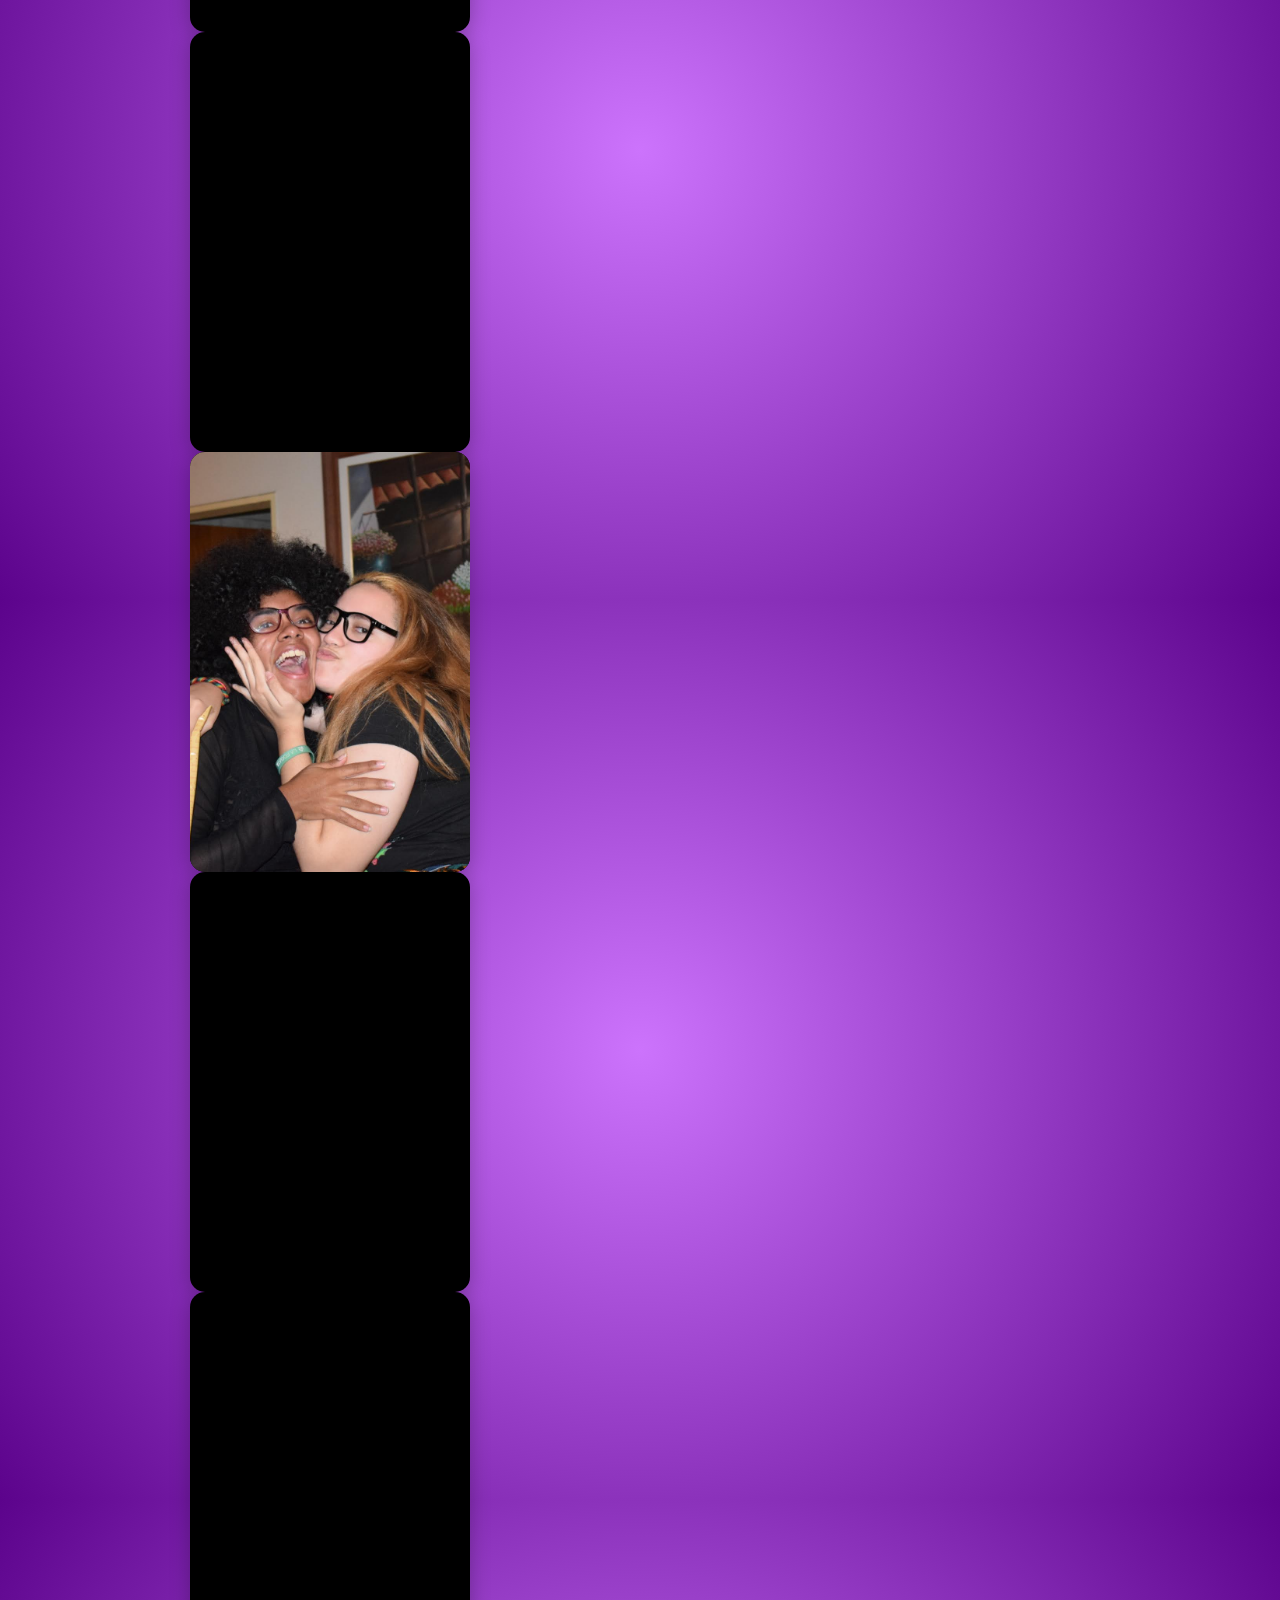
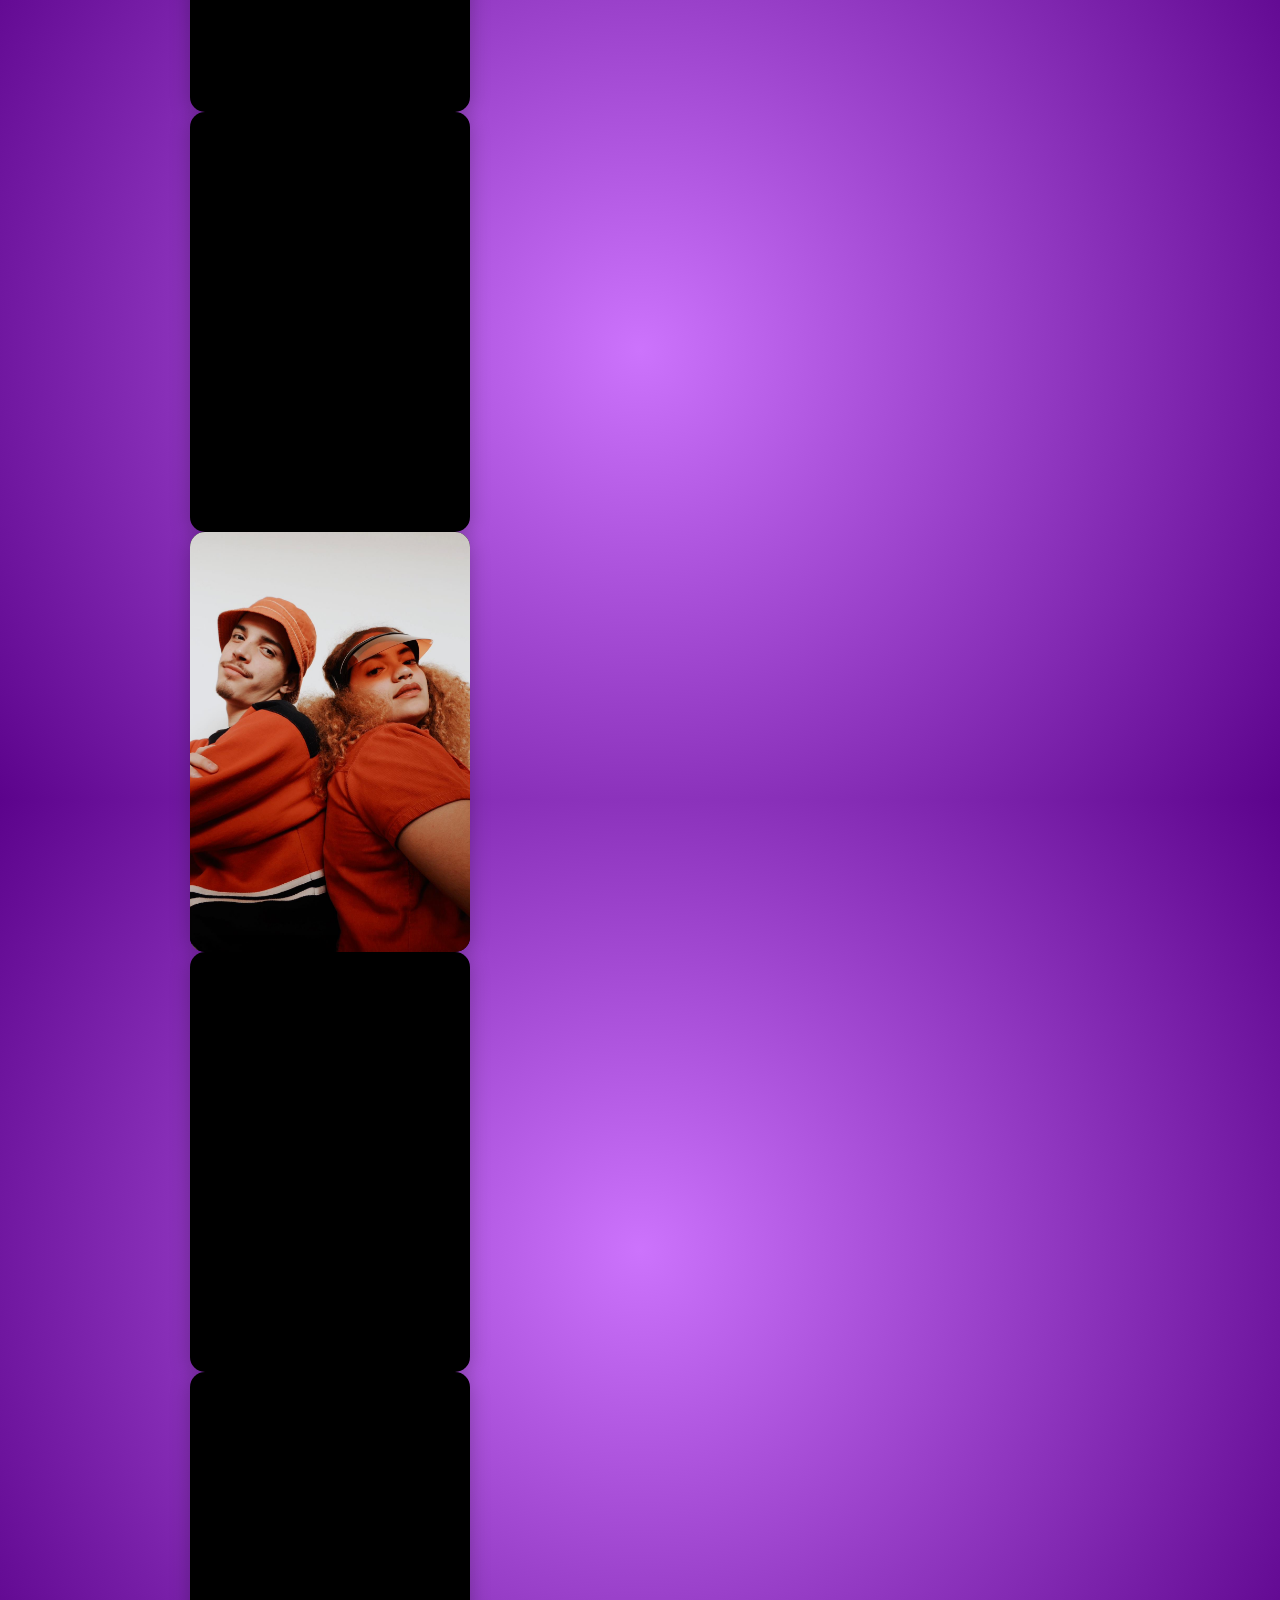
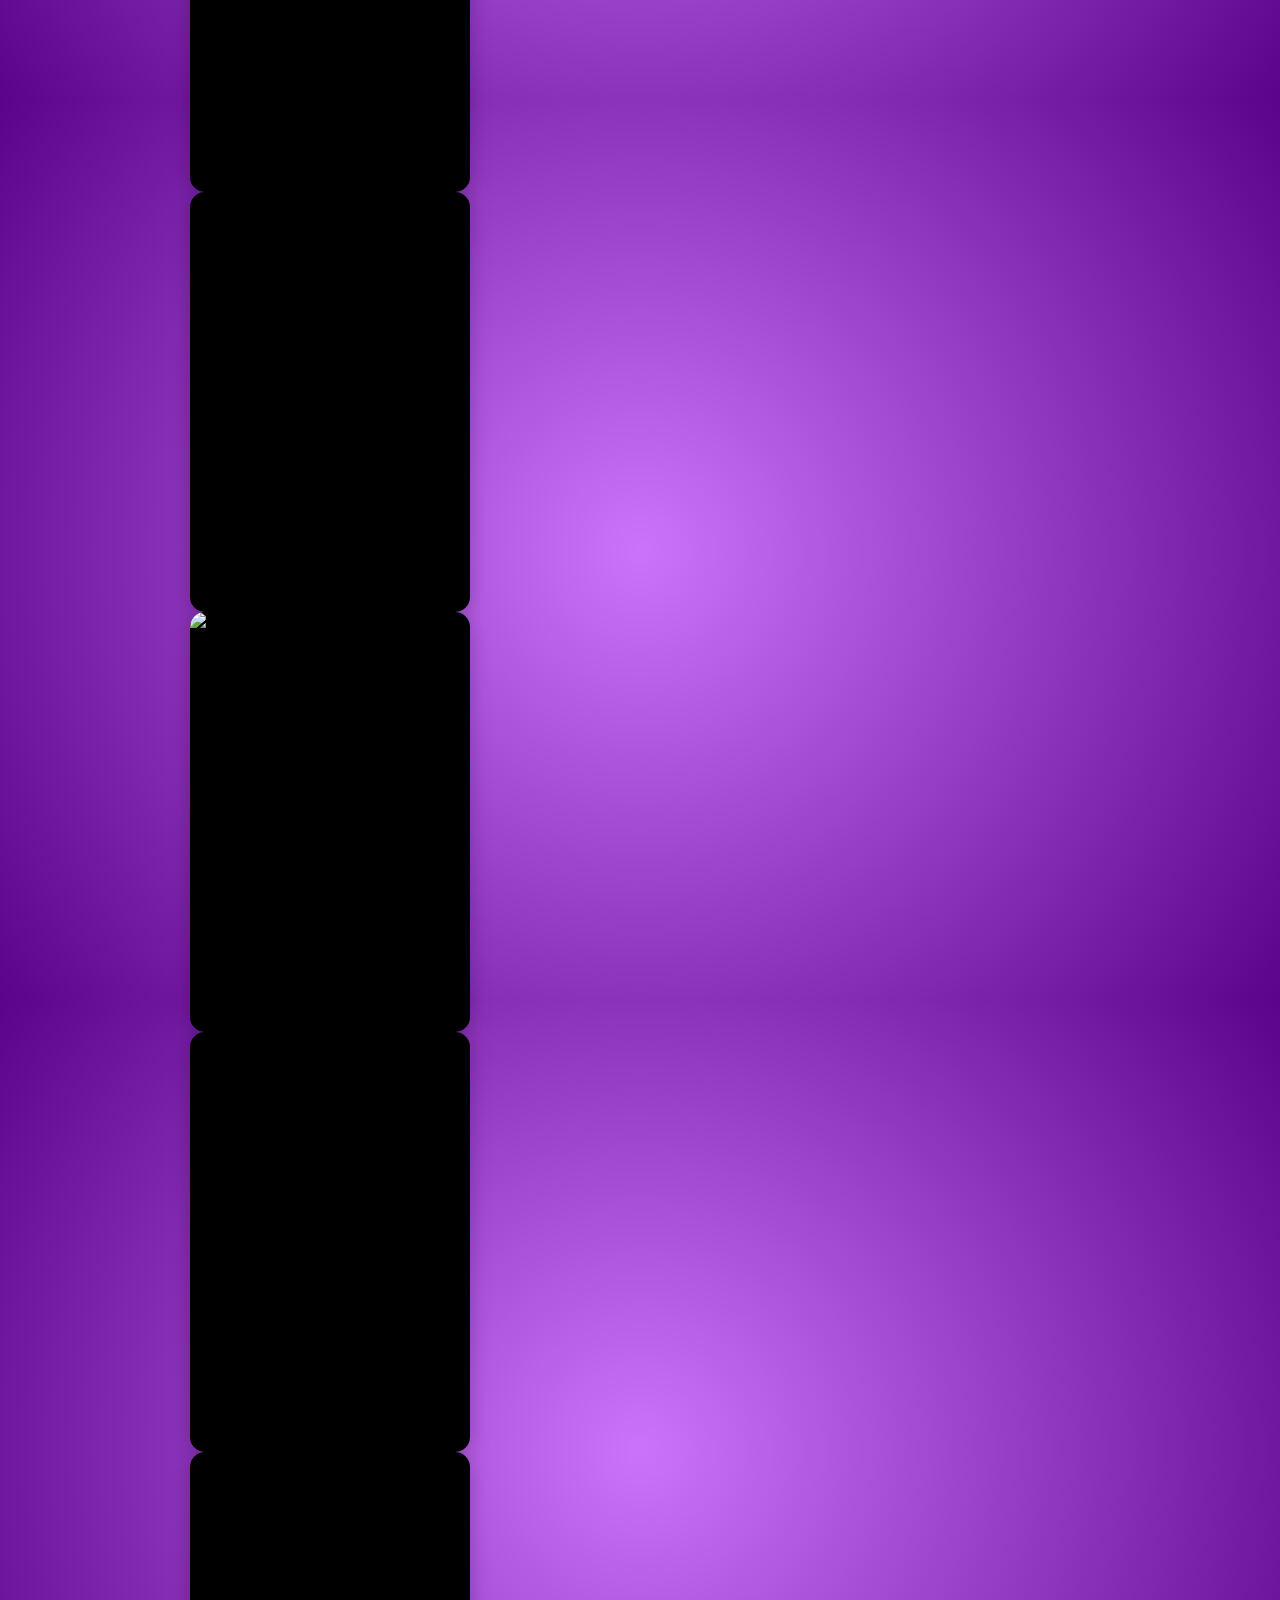
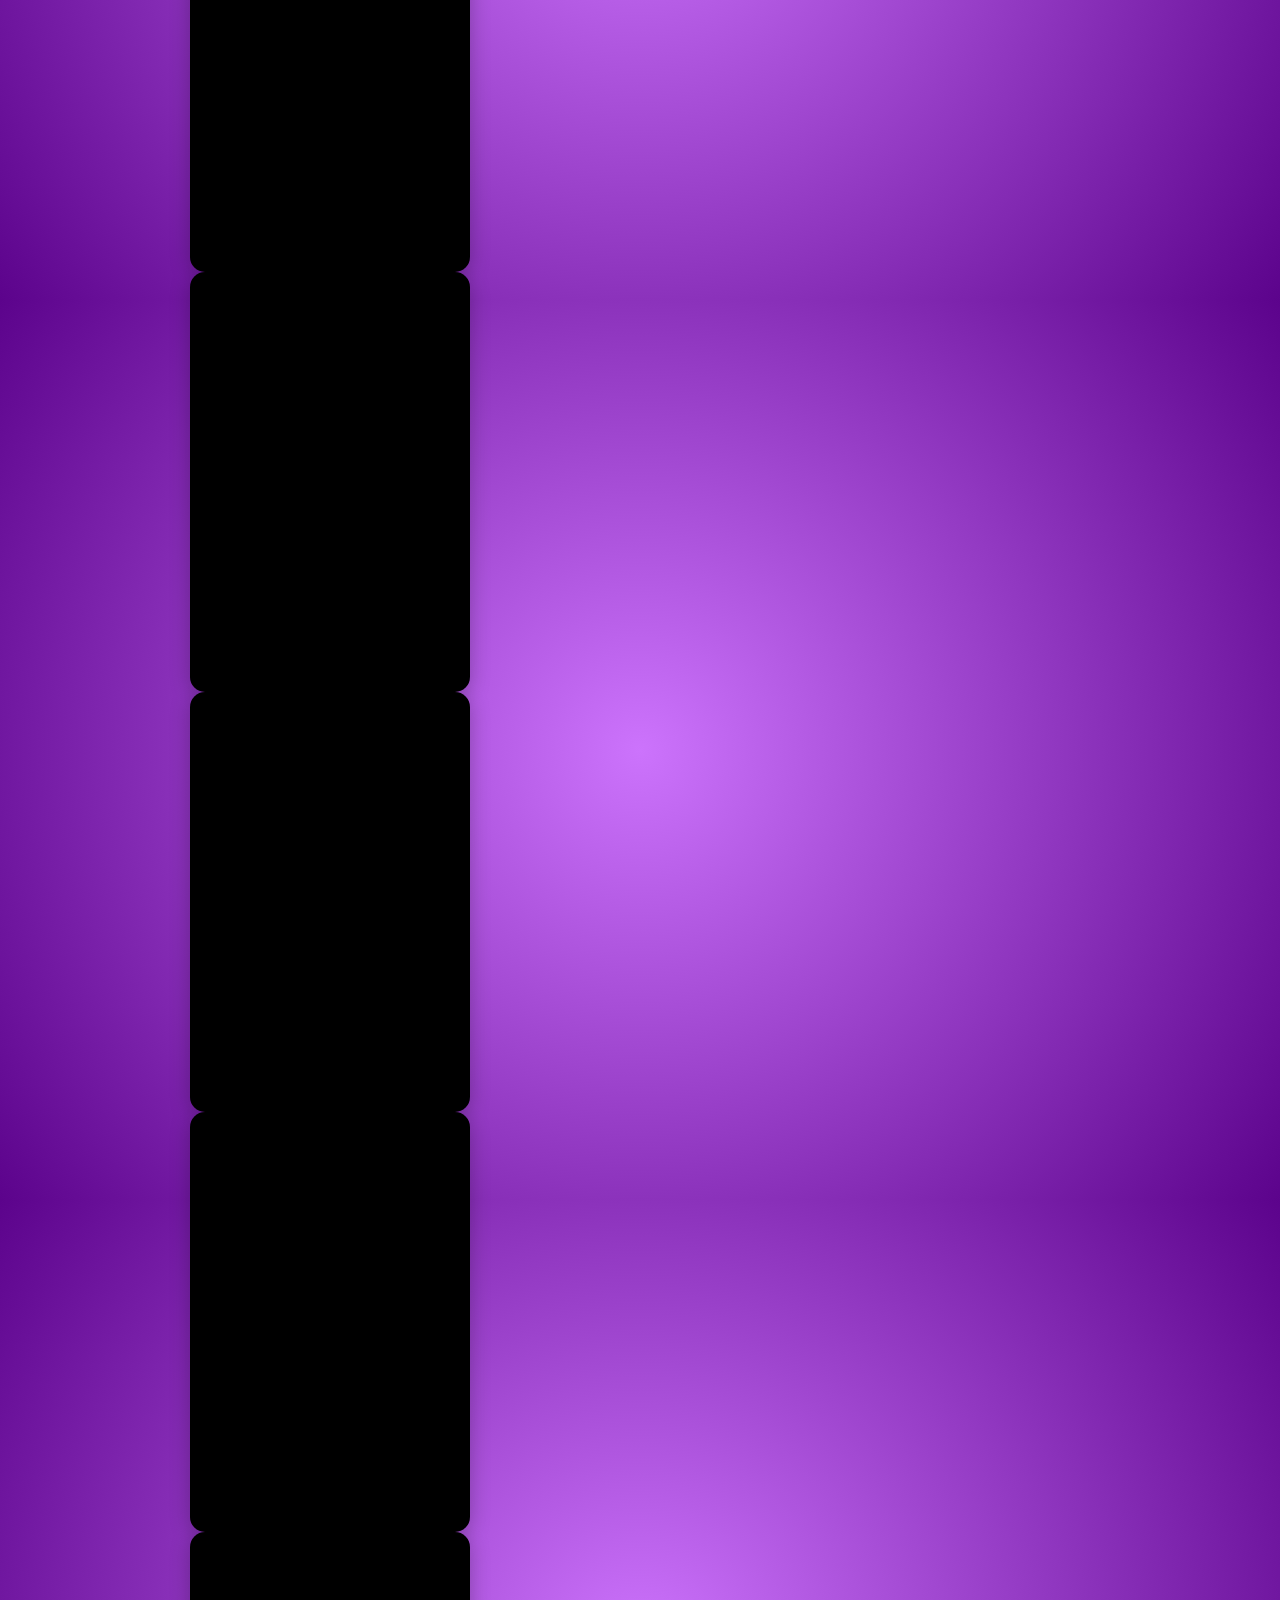
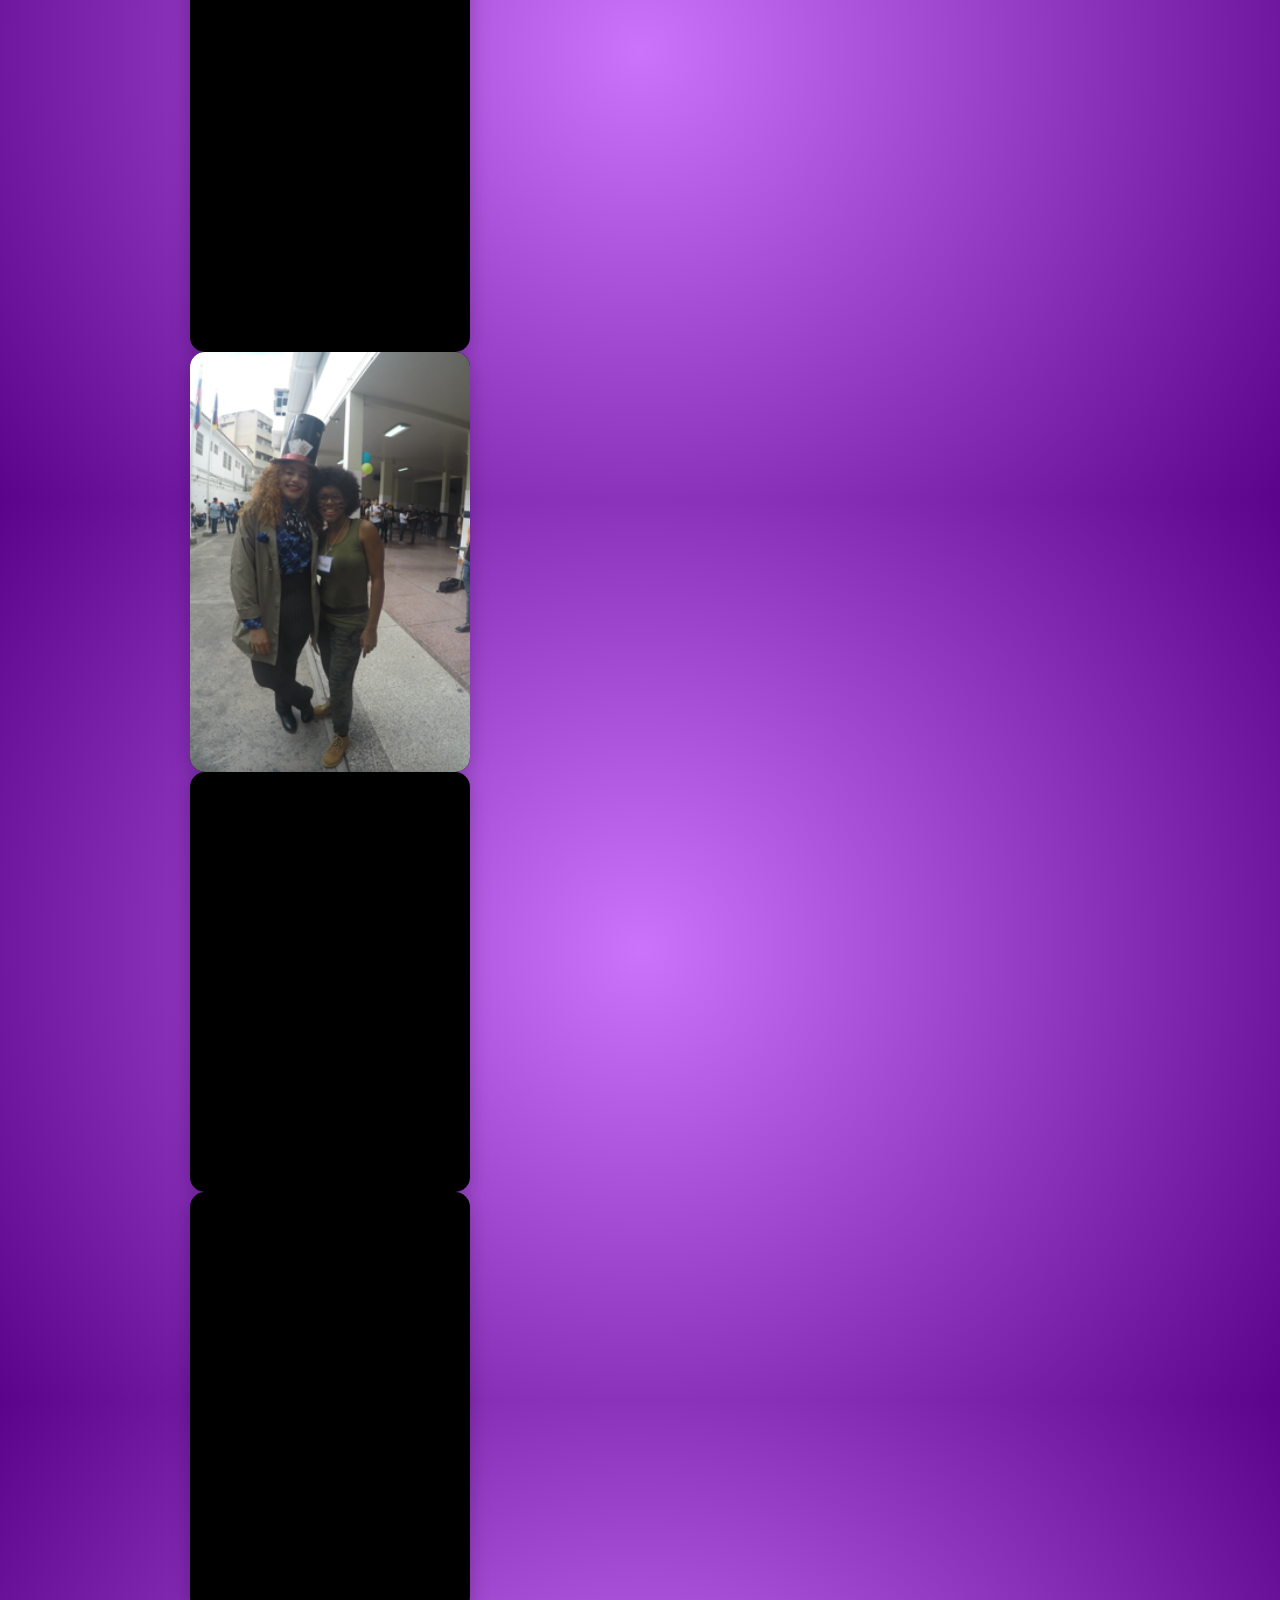
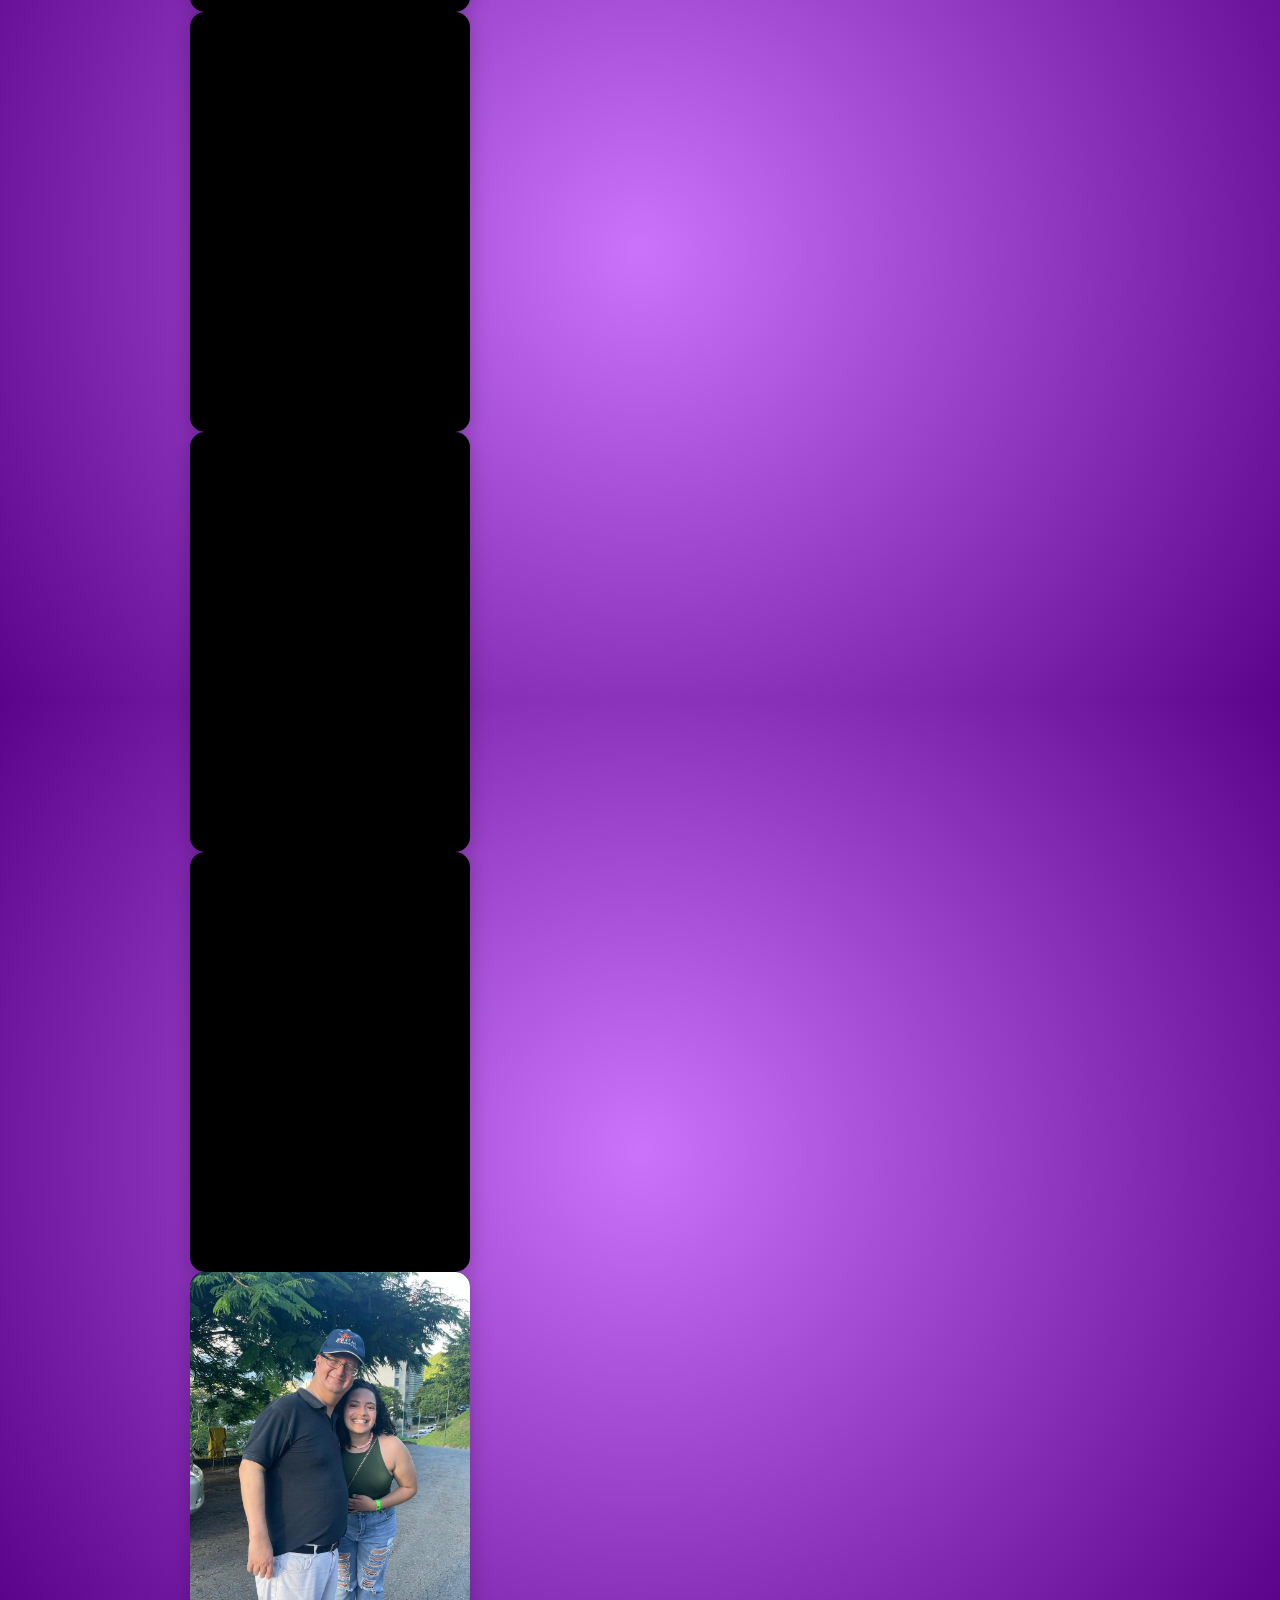
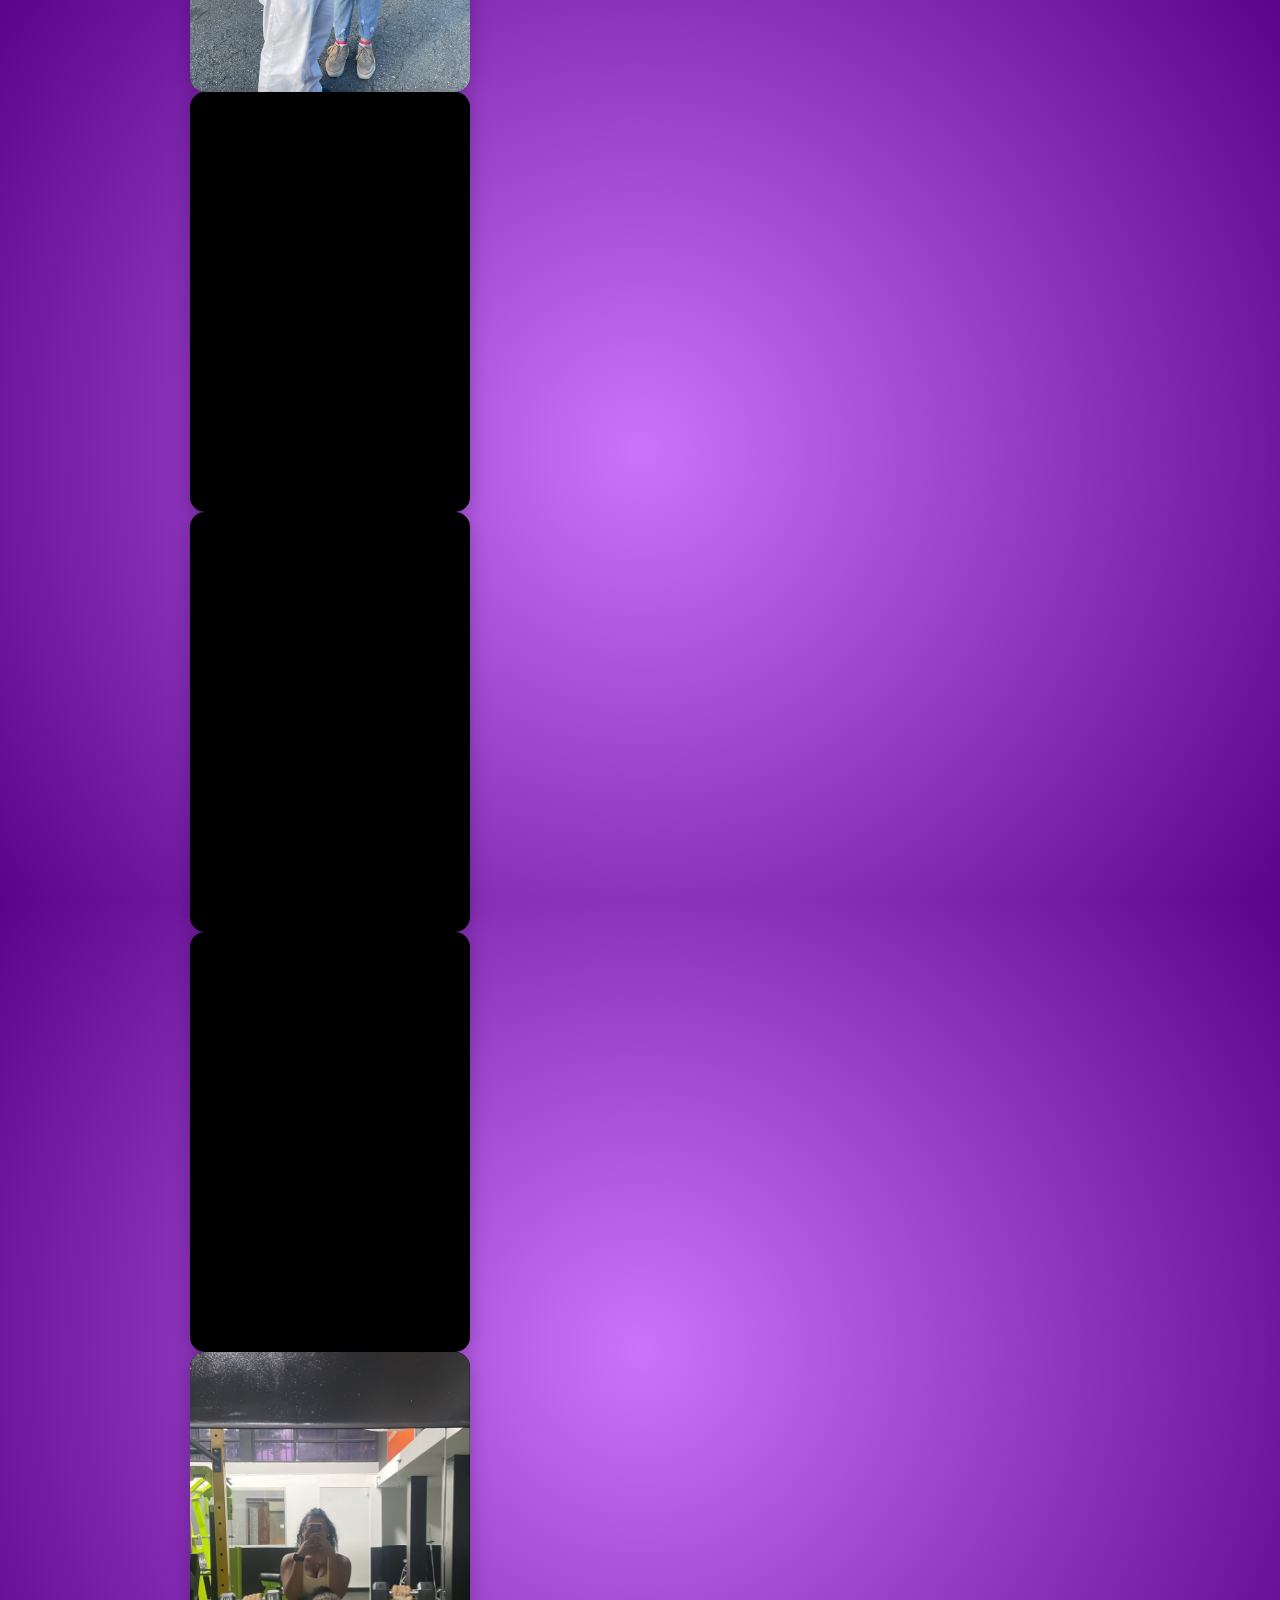
==== commit 162d969a: "Ultimos momentos agregados y ajustes al carrusel de felicitaciones" ====
--- a/moments.html
+++ b/moments.html
@@ -41,10 +41,15 @@
                         <div class="carousel-media-box">
                             <iframe src="https://drive.google.com/file/d/1URwTdFll6g1K3EZnJbaC8zKCk4-IecYY/preview" allow="autoplay; encrypted-media" allowfullscreen></iframe>
                         </div>
-                    </div>
-                    <div class="swiper-slide">
-                        <div class="carousel-media-box">
-                            <img src="./images/16.png" alt="Mariana y Ana comiendo asquerositos">
+                    </div>          
+                    <div class="swiper-slide">
+                        <div class="carousel-media-box">
+                            <img src="./images/25.jpg" alt="Mariana y Carlo date">
+                        </div>         
+                    </div>                     
+                    <div class="swiper-slide">
+                        <div class="carousel-media-box">
+                            <iframe src="https://drive.google.com/file/d/1zgAJZmwQBEfyxFnWpaoQcggi4vkD38Sh/preview" allow="autoplay; encrypted-media" allowfullscreen></iframe>
                         </div>
                     </div>
                     <div class="swiper-slide">
@@ -61,24 +66,54 @@
                         <div class="carousel-media-box">
                             <iframe src="https://drive.google.com/file/d/1HZDUorFh01e-KLXepg9YQ_DjstXa9ahq/preview" allow="autoplay; encrypted-media" allowfullscreen></iframe>
                         </div>
+                    </div>    
+                    <div class="swiper-slide">
+                        <div class="carousel-media-box">
+                            <img src="./images/27.jpg" alt="Mariana y Carlo date">
+                        </div>
+                    </div>                
+                    <div class="swiper-slide">
+                        <div class="carousel-media-box">
+                            <iframe src="https://drive.google.com/file/d/1E1haKSXeovoiEaLWTxD3UqHRDCF0gtWR/preview" allow="autoplay; encrypted-media" allowfullscreen></iframe>
+                        </div>
+                    </div>  
+                    <div class="swiper-slide">
+                        <div class="carousel-media-box">
+                            <img src="./images/28.jpeg" alt="Mariana y Andy circus">
+                        </div>
+                    </div>              
+                    <div class="swiper-slide">
+                        <div class="carousel-media-box">
+                            <iframe src="https://drive.google.com/file/d/1-inKbZYhQ6L3PsbUN8Fc1q0f4aUJjayW/preview" allow="autoplay; encrypted-media" allowfullscreen></iframe>
+                        </div>
+                    </div>    
+                    <div class="swiper-slide">
+                        <div class="carousel-media-box">
+                            <iframe src="https://drive.google.com/file/d/1IB-7QeYmK14jKN8R2HLHF--jBFoAGpe0/preview" allow="autoplay; encrypted-media" allowfullscreen></iframe>
+                        </div>
+                    </div>                      
+                    <div class="swiper-slide">
+                        <div class="carousel-media-box">
+                            <iframe src="https://drive.google.com/file/d/1v3bwVOLYm28wuX_X5PdW77dtIBV_w02Q/preview" allow="autoplay; encrypted-media" allowfullscreen></iframe>
+                        </div>
                     </div>                    
                     <div class="swiper-slide">
                         <div class="carousel-media-box">
-                            <iframe src="https://drive.google.com/file/d/1E1haKSXeovoiEaLWTxD3UqHRDCF0gtWR/preview" allow="autoplay; encrypted-media" allowfullscreen></iframe>
-                        </div>
-                    </div>  
-                    <div class="swiper-slide">
-                        <div class="carousel-media-box">
-                            <iframe src="https://drive.google.com/file/d/1v3bwVOLYm28wuX_X5PdW77dtIBV_w02Q/preview" allow="autoplay; encrypted-media" allowfullscreen></iframe>
-                        </div>
-                    </div>                    
-                    <div class="swiper-slide">
-                        <div class="carousel-media-box">
                             <img src="./images/8.jpeg" alt="Mariana y Carmen Secret Santa">
                         </div>
                     </div>
                     <div class="swiper-slide">
                         <div class="carousel-media-box">
+                            <iframe src="https://drive.google.com/file/d/1GGs1cbdzG4c79NV9iigNnIk5IqU9Vi_O/preview" allow="autoplay; encrypted-media" allowfullscreen></iframe>
+                        </div>
+                    </div> 
+                    <div class="swiper-slide">
+                        <div class="carousel-media-box">
+                            <iframe src="https://drive.google.com/file/d/1NNpP2rmTDq108ORYOW6XVhE0mQsHml8Z/preview" allow="autoplay; encrypted-media" allowfullscreen></iframe>
+                        </div>
+                    </div>                     
+                    <div class="swiper-slide">
+                        <div class="carousel-media-box">
                             <iframe src="https://drive.google.com/file/d/1TEEdaHhWHrRqqUlFo4dHrnElQqN6ygXJ/preview" allow="autoplay; encrypted-media" allowfullscreen></iframe>
                         </div>
                     </div>
@@ -89,6 +124,16 @@
                     </div>
                     <div class="swiper-slide">
                         <div class="carousel-media-box">
+                            <iframe src="https://drive.google.com/file/d/1J21-a3tuhwDeb4wIy68gFC8VHt5pzAji/preview" allow="autoplay; encrypted-media" allowfullscreen></iframe>
+                        </div>
+                    </div>                     
+                    <div class="swiper-slide">
+                        <div class="carousel-media-box">
+                            <iframe src="https://drive.google.com/file/d/16R90xsvreKFI2d7Qnu72LppPPDeuMtHn/preview" allow="autoplay; encrypted-media" allowfullscreen></iframe>
+                        </div>
+                    </div> 
+                    <div class="swiper-slide">
+                        <div class="carousel-media-box">
                             <iframe src="https://drive.google.com/file/d/1Y0oxAq4fvm57_5OH5R0rIBBICwRBmtng/preview" allow="autoplay; encrypted-media" allowfullscreen></iframe>
                         </div>
                     </div>
@@ -96,7 +141,12 @@
                         <div class="carousel-media-box">
                             <img src="./images/17.png" alt="Mariana cocinera">
                         </div>
-                    </div>                    
+                    </div>
+                    <div class="swiper-slide">
+                        <div class="carousel-media-box">
+                            <iframe src="https://drive.google.com/file/d/1PZgj9uahDEEKZrLS7Pd3AYsGOGKBne90/preview" allow="autoplay; encrypted-media" allowfullscreen></iframe>
+                        </div>
+                    </div>                                         
                     <div class="swiper-slide">
                         <div class="carousel-media-box">
                             <iframe src="https://drive.google.com/file/d/1c89sd_2pL4KFHdNm2z01sCbPLJ2I-q6-/preview" allow="autoplay; encrypted-media" allowfullscreen></iframe>
@@ -106,7 +156,52 @@
                         <div class="carousel-media-box">
                             <iframe src="https://drive.google.com/file/d/1WEnxkBUhRg5qMfva993dVtJYhDZTZsyJ/preview" allow="autoplay; encrypted-media" allowfullscreen></iframe>
                         </div>
-                    </div>                    
+                    </div>    
+                    <div class="swiper-slide">
+                        <div class="carousel-media-box">
+                            <iframe src="https://drive.google.com/file/d/1ZgpNoFLbPQvLX4U8DIYKuPYHVNvE4p9O/preview" allow="autoplay; encrypted-media" allowfullscreen></iframe>
+                        </div>
+                    </div>                         
+                    <div class="swiper-slide">
+                        <div class="carousel-media-box">
+                            <iframe src="https://drive.google.com/file/d/1wGNvQzfLzOr-dEe1iMpAGXiJ5-HWA012/preview" allow="autoplay; encrypted-media" allowfullscreen></iframe>
+                        </div>
+                    </div>                                  
+                    <div class="swiper-slide">
+                        <div class="carousel-media-box">
+                            <iframe src="https://drive.google.com/file/d/1b5xM2I2Y9WX34w2LvMCHpoZ_U96JZQbm/preview" allow="autoplay; encrypted-media" allowfullscreen></iframe>
+                        </div>
+                    </div>                     
+                    <div class="swiper-slide">
+                        <div class="carousel-media-box">
+                            <img src="./images/10.png" alt="Mariana y Carmen obra">
+                        </div>
+                    </div>    
+                    <div class="swiper-slide">
+                        <div class="carousel-media-box">
+                            <iframe src="https://drive.google.com/file/d/1GQt0R-0lanlTMqbPlEpDximb_XaBxopG/preview" allow="autoplay; encrypted-media" allowfullscreen></iframe>
+                        </div>
+                    </div>                     
+                    <div class="swiper-slide">
+                        <div class="carousel-media-box">
+                            <iframe src="https://drive.google.com/file/d/1Fh5eRkwr_2HTZ3vVjUgGTXqz2N4DpRRk/preview" allow="autoplay; encrypted-media" allowfullscreen></iframe>
+                        </div>
+                    </div>    
+                    <div class="swiper-slide">
+                        <div class="carousel-media-box">
+                            <iframe src="https://drive.google.com/file/d/1930cQ0TqBW1kK-0WYerek8v_hQyCc8hm/preview" allow="autoplay; encrypted-media" allowfullscreen></iframe>
+                        </div>
+                    </div> 
+                    <div class="swiper-slide">
+                        <div class="carousel-media-box">
+                            <iframe src="https://drive.google.com/file/d/1ujmcY3ccyzB1fq16_cP8-wvCSWUsZ8U8/preview" allow="autoplay; encrypted-media" allowfullscreen></iframe>
+                        </div>
+                    </div>                       
+                    <div class="swiper-slide">
+                        <div class="carousel-media-box">
+                            <iframe src="https://drive.google.com/file/d/1mROAmn8WNmRPNTRB6Oo84lMhA-ajtrPJ/preview" allow="autoplay; encrypted-media" allowfullscreen></iframe>
+                        </div>
+                    </div>                                      
                     <div class="swiper-slide">
                         <div class="carousel-media-box">
                             <img src="./images/20.jpeg" alt="Mariana y Rector">
@@ -116,10 +211,40 @@
                         <div class="carousel-media-box">
                             <iframe src="https://drive.google.com/file/d/1s_f_HGmyUmSSGRRmanNpiDWNtb4zt8pn/preview" allow="autoplay; encrypted-media" allowfullscreen></iframe>
                         </div>
-                    </div>                    
+                    </div>             
+                    <div class="swiper-slide">
+                        <div class="carousel-media-box">
+                            <iframe src="https://drive.google.com/file/d/1dDRWbvgpO8TKqibFkAPzv0qpD475RzKN/preview" allow="autoplay; encrypted-media" allowfullscreen></iframe>
+                        </div>
+                    </div> 
+                    <div class="swiper-slide">
+                        <div class="carousel-media-box">
+                            <iframe src="https://drive.google.com/file/d/1RYttIiY8GcJdt7TjRXCpfMguwXYx2_7x/preview" allow="autoplay; encrypted-media" allowfullscreen></iframe>
+                        </div>
+                    </div>                                                
                     <div class="swiper-slide">
                         <div class="carousel-media-box">
                             <img src="./images/15.jpeg" alt="Mariana y Ariana training">
+                        </div>
+                    </div>    
+                    <div class="swiper-slide">
+                        <div class="carousel-media-box">
+                            <iframe src="https://drive.google.com/file/d/15AqBlpbJnA8_SrZtlcpiaRitn1ltHRFU/preview" allow="autoplay; encrypted-media" allowfullscreen></iframe>
+                        </div>
+                    </div> 
+                    <div class="swiper-slide">
+                        <div class="carousel-media-box">
+                            <iframe src="https://drive.google.com/file/d/1dJFcQGnqzP_ikv7512Ud55xpHTf05OLW/preview" allow="autoplay; encrypted-media" allowfullscreen></iframe>
+                        </div>
+                    </div>                     
+                    <div class="swiper-slide">
+                        <div class="carousel-media-box">
+                            <iframe src="https://drive.google.com/file/d/1aeuHUgk-t0eYLAkw2XH-0A_MLDrVga-8/preview" allow="autoplay; encrypted-media" allowfullscreen></iframe>
+                        </div>
+                    </div>
+                    <div class="swiper-slide">
+                        <div class="carousel-media-box">
+                            <img src="./images/26.jpg" alt="Mariana y Carlo date">
                         </div>
                     </div>                    
                 </div>
